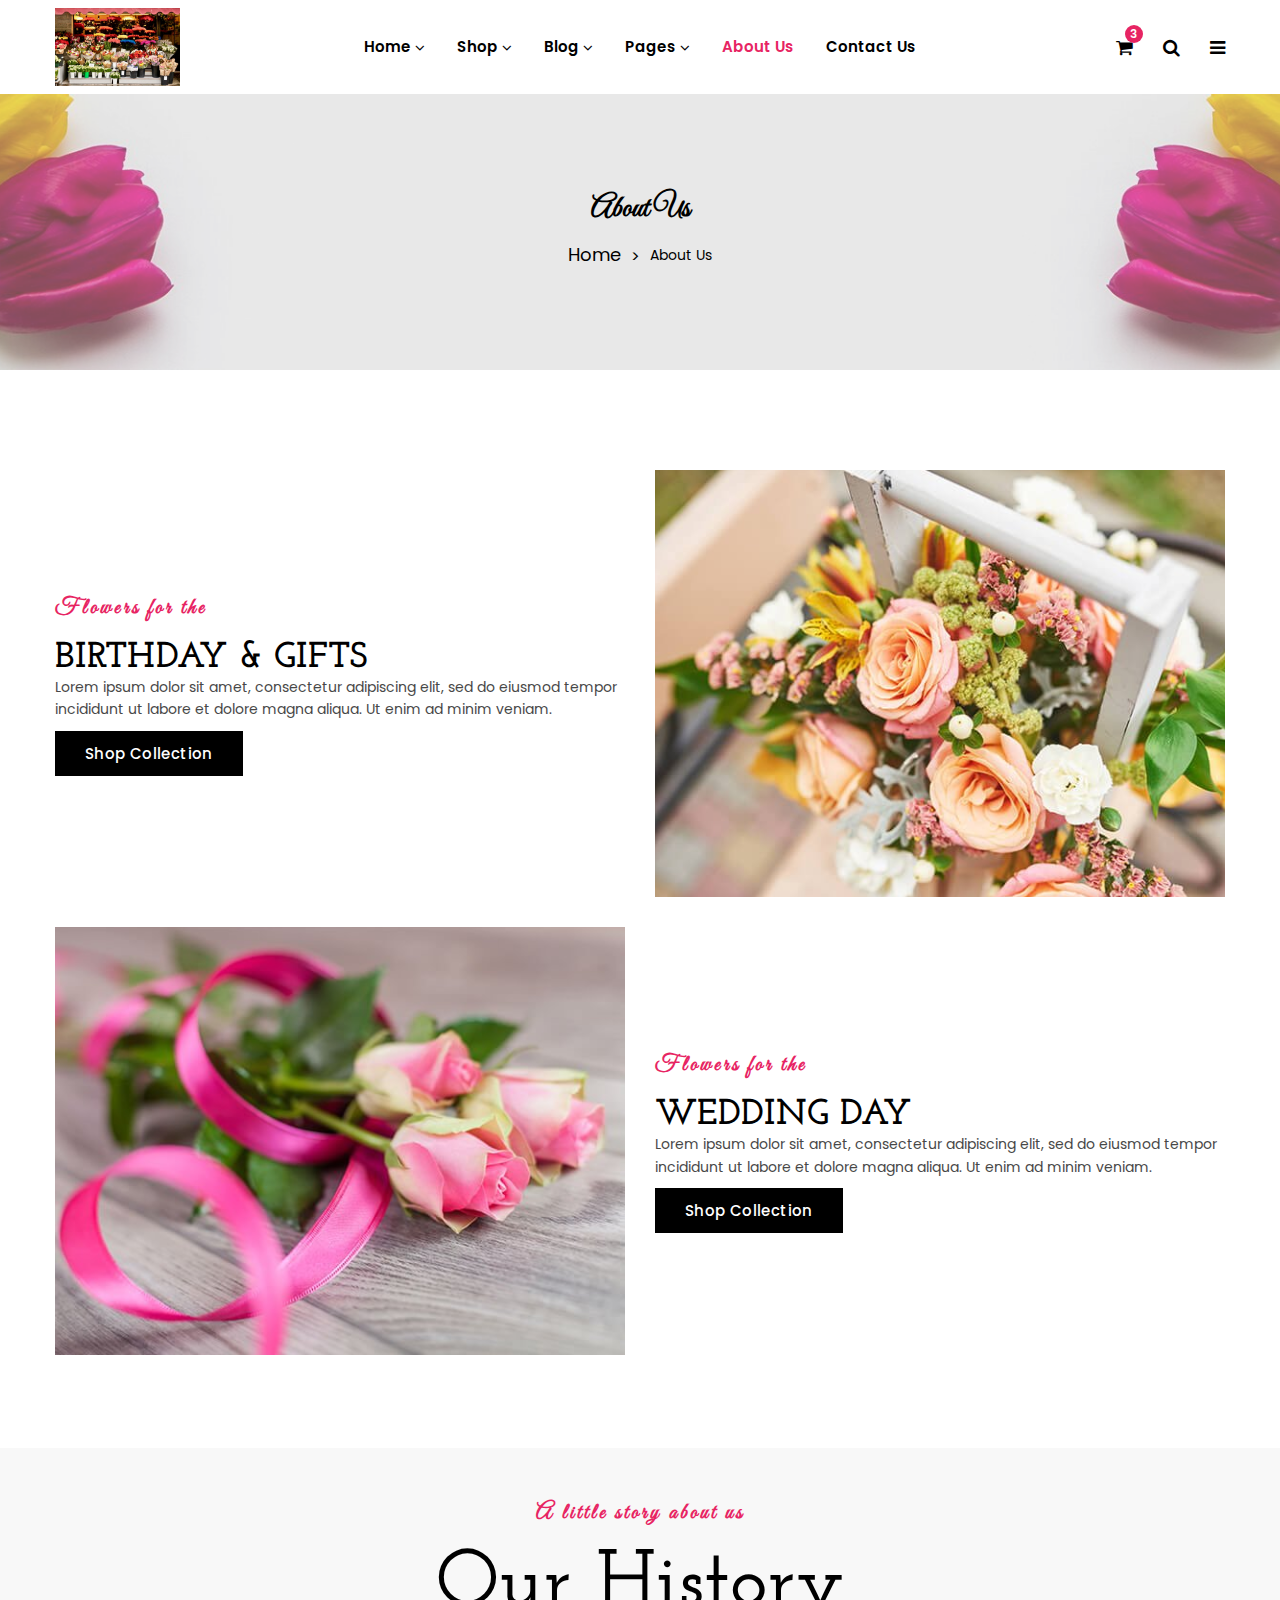
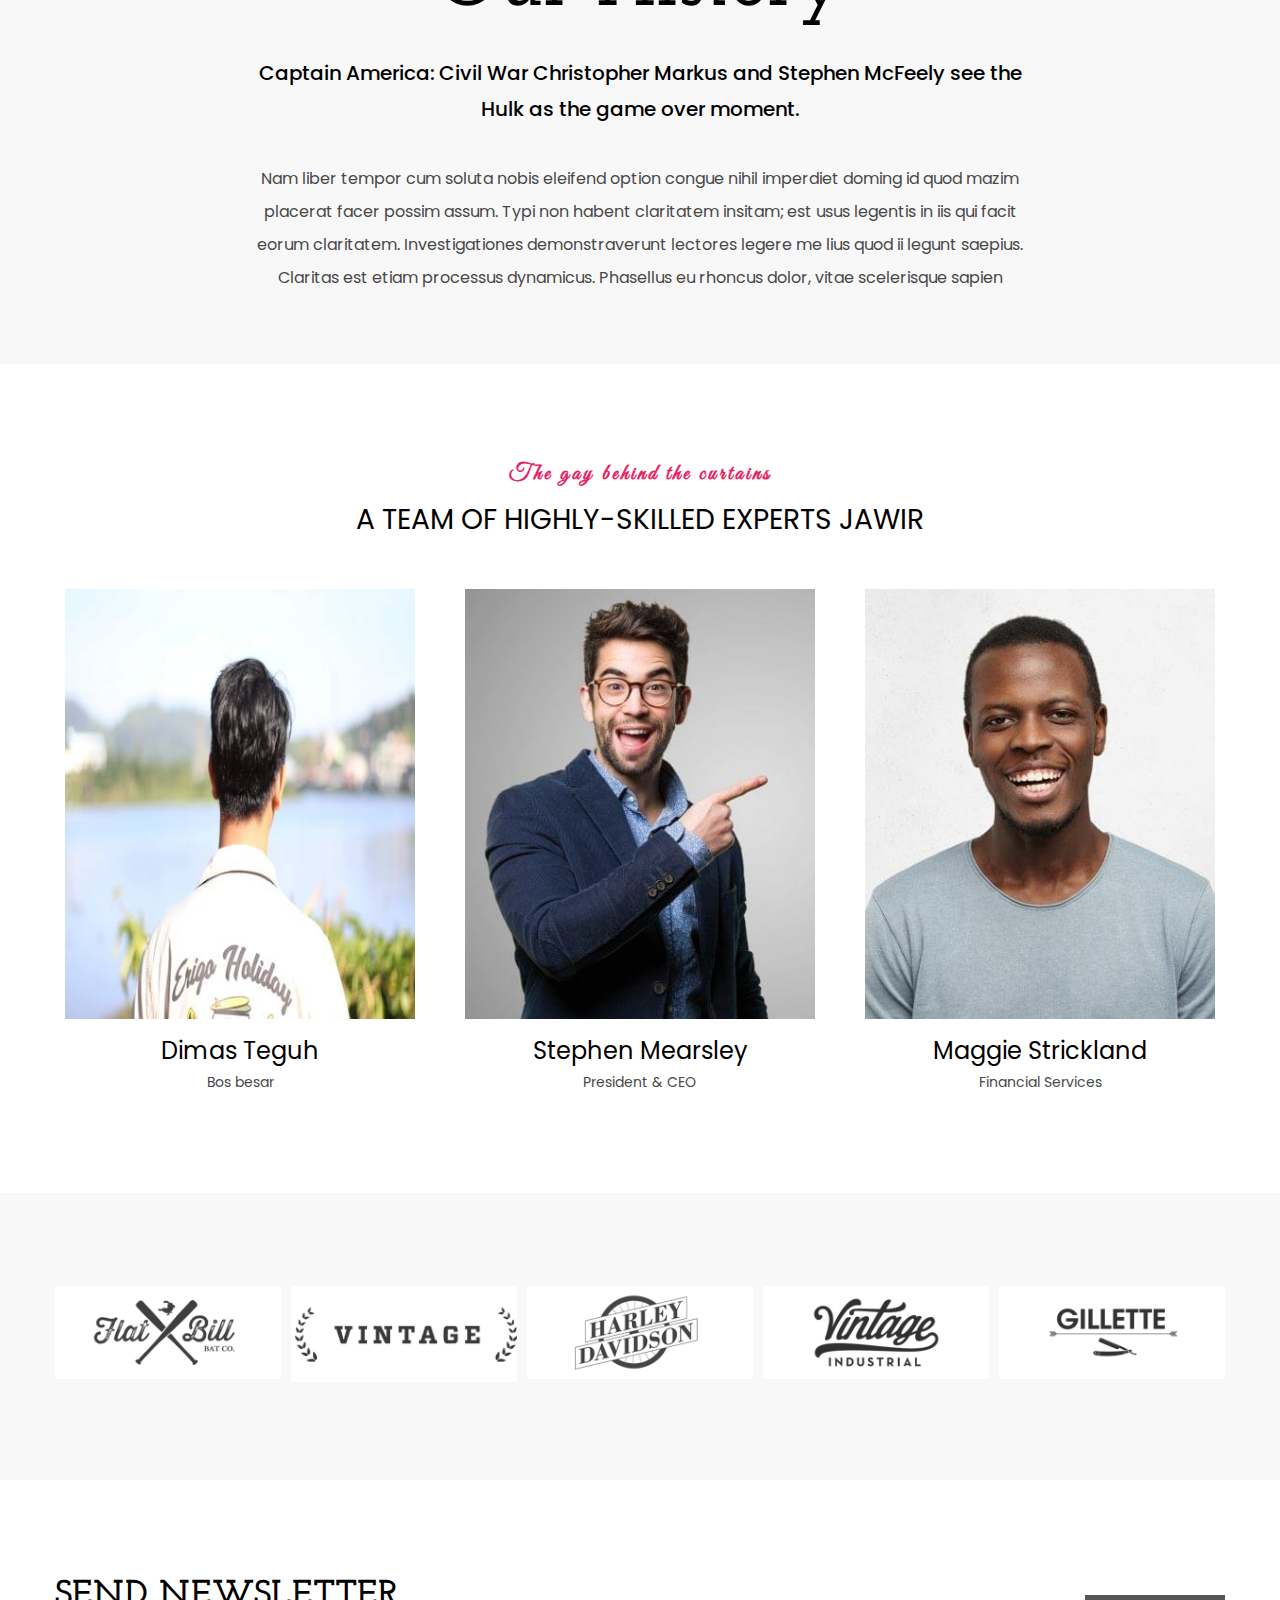
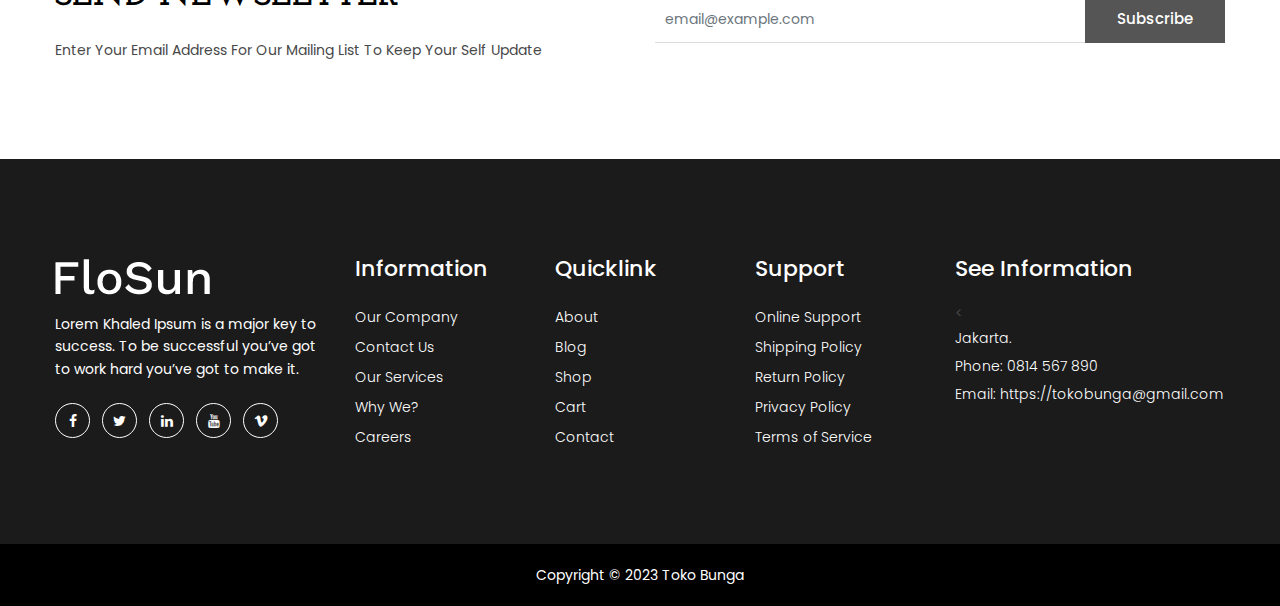
==== about-us.html @ 5191faa4 "first commit" ====
<!doctype html>
<html class="no-js" lang="en">


<!-- Mirrored from htmldemo.net/flosun/flosun/about-us.html by HTTrack Website Copier/3.x [XR&CO'2014], Sun, 04 Dec 2022 05:03:27 GMT -->
<head>
    <meta charset="utf-8">
    <meta http-equiv="x-ua-compatible" content="ie=edge">
    <title>Toko Bunga</title>
    <meta name="robots" content="noindex, follow" />
    <meta name="description" content="">
    <meta name="viewport" content="width=device-width, initial-scale=1, shrink-to-fit=no">
    <!-- Favicon -->
    <link rel="shortcut icon" type="image/x-icon" href="assets/images/favicon.ico">

    <!-- CSS
	============================================ -->
    <!-- Bootstrap CSS -->
    <link rel="stylesheet" href="assets/css/vendor/bootstrap.min.css">
    <!-- Font Awesome CSS -->
    <link rel="stylesheet" href="assets/css/vendor/font.awesome.min.css">
    <!-- Linear Icons CSS -->
    <link rel="stylesheet" href="assets/css/vendor/linearicons.min.css">
    <!-- Swiper CSS -->
    <link rel="stylesheet" href="assets/css/plugins/swiper-bundle.min.css">
    <!-- Animation CSS -->
    <link rel="stylesheet" href="assets/css/plugins/animate.min.css">
    <!-- Jquery ui CSS -->
    <link rel="stylesheet" href="assets/css/plugins/jquery-ui.min.css">
    <!-- Nice Select CSS -->
    <link rel="stylesheet" href="assets/css/plugins/nice-select.min.css">
    <!-- Magnific Popup -->
    <link rel="stylesheet" href="assets/css/plugins/magnific-popup.css">

    <!-- Main Style CSS -->
    <link rel="stylesheet" href="assets/css/style.css">

</head>

<body>

    <!-- Header Area Start Here -->
    <header class="main-header-area">
        <!-- Main Header Area Start -->
        <div class="main-header header-sticky">
            <div class="container custom-area">
                <div class="row align-items-center">
                    <div class="col-lg-2 col-xl-2 col-md-6 col-6 col-custom">
                        <div class="header-logo d-flex align-items-center">
                            <a href="index.html">
                                <img class="img-full" src="assets/images/logo/p1.jpg" alt="Header Logo">
                            </a>
                        </div>
                    </div>
                    <div class="col-lg-8 d-none d-lg-flex justify-content-center col-custom">
                        <nav class="main-nav d-none d-lg-flex">
                            <ul class="nav">
                                <li>
                                    <a href="index.html">
                                        <span class="menu-text"> Home</span>
                                        <i class="fa fa-angle-down"></i>
                                    </a>
                                    <ul class="dropdown-submenu dropdown-hover">
                                        <li><a href="index.html">Home Page - 1</a></li>
                                        <li><a href="index-2.html">Home Page - 2</a></li>
                                        <li><a href="index-3.html">Home Page - 3</a></li>
                                    </ul>
                                </li>
                                <li>
                                    <a href="shop.html">
                                        <span class="menu-text">Shop</span>
                                        <i class="fa fa-angle-down"></i>
                                    </a>
                                    <div class="mega-menu dropdown-hover">
                                        <div class="menu-colum">
                                            <ul>
                                                <li><span class="mega-menu-text">Shop</span></li>
                                                <li><a href="shop.html">Shop Left Sidebar</a></li>
                                                <li><a href="shop-right-sidebar.html">Shop Right Sidebar</a></li>
                                                <li><a href="shop-list-left.html">Shop List Left Sidebar</a></li>
                                                <li><a href="shop-list-right.html">Shop List Right Sidebar</a></li>
                                                <li><a href="shop-fullwidth.html">Shop Full Width</a></li>
                                            </ul>
                                        </div>
                                        <div class="menu-colum">
                                            <ul>
                                                <li><span class="mega-menu-text">Product</span></li>
                                                <li><a href="product-details.html">Single Product</a></li>
                                                <li><a href="variable-product-details.html">Variable Product</a></li>
                                                <li><a href="external-product-details.html">External Product</a></li>
                                                <li><a href="gallery-product-details.html">Gallery Product</a></li>
                                                <li><a href="countdown-product-details.html">Countdown Product</a></li>
                                            </ul>
                                        </div>
                                        <div class="menu-colum">
                                            <ul>
                                                <li><span class="mega-menu-text">Others</span></li>
                                                <li><a href="error-404.html">Error 404</a></li>
                                                <li><a href="compare.html">Compare Page</a></li>
                                                <li><a href="cart.html">Cart Page</a></li>
                                                <li><a href="checkout.html">Checkout Page</a></li>
                                                <li><a href="wishlist.html">Wishlist Page</a></li>
                                            </ul>
                                        </div>
                                    </div>
                                </li>
                                <li>
                                    <a href="blog-details-fullwidth.html">
                                        <span class="menu-text"> Blog</span>
                                        <i class="fa fa-angle-down"></i>
                                    </a>
                                    <ul class="dropdown-submenu dropdown-hover">
                                        <li><a href="blog.html">Blog Left Sidebar</a></li>
                                        <li><a href="blog-list-right-sidebar.html">Blog List Right Sidebar</a></li>
                                        <li><a href="blog-list-fullwidth.html">Blog List Fullwidth</a></li>
                                        <li><a href="blog-grid.html">Blog Grid Page</a></li>
                                        <li><a href="blog-grid-right-sidebar.html">Blog Grid Right Sidebar</a></li>
                                        <li><a href="blog-grid-fullwidth.html">Blog Grid Fullwidth</a></li>
                                        <li><a href="blog-details-sidebar.html">Blog Details Sidebar</a></li>
                                        <li><a href="blog-details-fullwidth.html">Blog Details Fullwidth</a></li>
                                    </ul>
                                </li>
                                <li>
                                    <a href="#">
                                        <span class="menu-text"> Pages</span>
                                        <i class="fa fa-angle-down"></i>
                                    </a>
                                    <ul class="dropdown-submenu dropdown-hover">
                                        <li><a href="contact-us.html">Contact</a></li>
                                        <li><a href="my-account.html">My Account</a></li>
                                        <li><a href="frequently-questions.html">FAQ</a></li>
                                        <li><a href="login.html">Login</a></li>
                                        <li><a href="register.html">Register</a></li>
                                    </ul>
                                </li>
                                <li>
                                    <a class="active" href="about-us.html">
                                        <span class="menu-text"> About Us</span>
                                    </a>
                                </li>
                                <li>
                                    <a href="contact-us.html">
                                        <span class="menu-text">Contact Us</span>
                                    </a>
                                </li>
                            </ul>
                        </nav>
                    </div>
                    <div class="col-lg-2 col-md-6 col-6 col-custom">
                        <div class="header-right-area main-nav">
                            <ul class="nav">
                                <li class="minicart-wrap">
                                    <a href="#" class="minicart-btn toolbar-btn">
                                        <i class="fa fa-shopping-cart"></i>
                                        <span class="cart-item_count">3</span>
                                    </a>
                                    <div class="cart-item-wrapper dropdown-sidemenu dropdown-hover-2">
                                        <div class="single-cart-item">
                                            <div class="cart-img">
                                                <a href="cart.html"><img src="assets/images/cart/1.jpg" alt=""></a>
                                            </div>
                                            <div class="cart-text">
                                                <h5 class="title"><a href="cart.html">Odio tortor consequat</a></h5>
                                                <div class="cart-text-btn">
                                                    <div class="cart-qty">
                                                        <span>1×</span>
                                                        <span class="cart-price">Rp500000</span>
                                                    </div>
                                                    <button type="button"><i class="fa fa-trash-o"></i></button>
                                                </div>
                                            </div>
                                        </div>
                                        <div class="single-cart-item">
                                            <div class="cart-img">
                                                <a href="cart.html"><img src="assets/images/cart/2.jpg" alt=""></a>
                                            </div>
                                            <div class="cart-text">
                                                <h5 class="title"><a href="cart.html">Integer eget augue</a></h5>
                                                <div class="cart-text-btn">
                                                    <div class="cart-qty">
                                                        <span>1×</span>
                                                        <span class="cart-price">Rp500000</span>
                                                    </div>
                                                    <button type="button"><i class="fa fa-trash-o"></i></button>
                                                </div>
                                            </div>
                                        </div>
                                        <div class="single-cart-item">
                                            <div class="cart-img">
                                                <a href="cart.html"><img src="assets/images/cart/3.jpg" alt=""></a>
                                            </div>
                                            <div class="cart-text">
                                                <h5 class="title"><a href="cart.html">Eleifend quam</a></h5>
                                                <div class="cart-text-btn">
                                                    <div class="cart-qty">
                                                        <span>1×</span>
                                                        <span class="cart-price">Rp500000</span>
                                                    </div>
                                                    <button type="button"><i class="fa fa-trash-o"></i></button>
                                                </div>
                                            </div>
                                        </div>
                                        <div class="cart-price-total d-flex justify-content-between">
                                            <h5>Total :</h5>
                                            <h5>Rp1000000</h5>
                                        </div>
                                        <div class="cart-links d-flex justify-content-between">
                                            <a class="btn product-cart button-icon flosun-button dark-btn" href="cart.html">View cart</a>
                                            <a class="btn flosun-button secondary-btn rounded-0" href="checkout.html">Checkout</a>
                                        </div>
                                    </div>
                                </li>
                                <li class="sidemenu-wrap">
                                    <a href="#"><i class="fa fa-search"></i> </a>
                                    <ul class="dropdown-sidemenu dropdown-hover-2 dropdown-search">
                                        <li>
                                            <form action="#">
                                                <input name="search" id="search" placeholder="Search" type="text">
                                                <button type="submit"><i class="fa fa-search"></i></button>
                                            </form>
                                        </li>
                                    </ul>
                                </li>
                                <li class="account-menu-wrap d-none d-lg-flex">
                                    <a href="#" class="off-canvas-menu-btn">
                                        <i class="fa fa-bars"></i>
                                    </a>
                                </li>
                                <li class="mobile-menu-btn d-lg-none">
                                    <a class="off-canvas-btn" href="#">
                                        <i class="fa fa-bars"></i>
                                    </a>
                                </li>
                            </ul>
                        </div>
                    </div>
                </div>
            </div>
        </div>
        <!-- Main Header Area End -->
        <!-- off-canvas menu start -->
        <aside class="off-canvas-wrapper" id="mobileMenu">
            <div class="off-canvas-overlay"></div>
            <div class="off-canvas-inner-content">
                <div class="btn-close-off-canvas">
                    <i class="fa fa-times"></i>
                </div>
                <div class="off-canvas-inner">
                    <div class="search-box-offcanvas">
                        <form>
                            <input type="text" placeholder="Search product...">
                            <button class="search-btn"><i class="fa fa-search"></i></button>
                        </form>
                    </div>
                    <!-- mobile menu start -->
                    <div class="mobile-navigation">
                        <!-- mobile menu navigation start -->
                        <nav>
                            <ul class="mobile-menu">
                                <li class="menu-item-has-children"><a href="#">Home</a>
                                    <ul class="dropdown">
                                        <li><a href="index.html">Home Page 1</a></li>
                                        <li><a href="index-2.html">Home Page 2</a></li>
                                        <li><a href="index-3.html">Home Page 3</a></li>
                                        <li><a href="index-4.html">Home Page 4</a></li>
                                    </ul>
                                </li>
                                <li class="menu-item-has-children"><a href="#">Shop</a>
                                    <ul class="megamenu dropdown">
                                        <li class="mega-title has-children"><a href="#">Shop Layouts</a>
                                            <ul class="dropdown">
                                                <li><a href="shop.html">Shop Left Sidebar</a></li>
                                                <li><a href="shop-right-sidebar.html">Shop Right Sidebar</a></li>
                                                <li><a href="shop-list-left.html">Shop List Left Sidebar</a></li>
                                                <li><a href="shop-list-right.html">Shop List Right Sidebar</a></li>
                                                <li><a href="shop-fullwidth.html">Shop Full Width</a></li>
                                            </ul>
                                        </li>
                                        <li class="mega-title has-children"><a href="#">Product Details</a>
                                            <ul class="dropdown">
                                                <li><a href="product-details.html">Single Product Details</a></li>
                                                <li><a href="variable-product-details.html">Variable Product Details</a></li>
                                                <li><a href="external-product-details.html">External Product Details</a></li>
                                                <li><a href="gallery-product-details.html">Gallery Product Details</a></li>
                                                <li><a href="countdown-product-details.html">Countdown Product Details</a></li>
                                            </ul>
                                        </li>
                                        <li class="mega-title has-children"><a href="#">Others</a>
                                            <ul class="dropdown">
                                                <li><a href="error404.html">Error 404</a></li>
                                                <li><a href="compare.html">Compare Page</a></li>
                                                <li><a href="cart.html">Cart Page</a></li>
                                                <li><a href="checkout.html">Checkout Page</a></li>
                                                <li><a href="wishlist.html">Wish List Page</a></li>
                                            </ul>
                                        </li>
                                    </ul>
                                </li>
                                <li class="menu-item-has-children "><a href="#">Blog</a>
                                    <ul class="dropdown">
                                        <li><a href="blog.html">Blog Left Sidebar</a></li>
                                        <li><a href="blog-list-right-sidebar.html">Blog List Right Sidebar</a></li>
                                        <li><a href="blog-list-fullwidth.html">Blog List Fullwidth</a></li>
                                        <li><a href="blog-grid.html">Blog Grid Page</a></li>
                                        <li><a href="blog-grid-right-sidebar.html">Blog Grid Right Sidebar</a></li>
                                        <li><a href="blog-grid-fullwidth.html">Blog Grid Fullwidth</a></li>
                                        <li><a href="blog-details-sidebar.html">Blog Details Sidebar Page</a></li>
                                        <li><a href="blog-details-fullwidth.html">Blog Details Fullwidth Page</a></li>
                                    </ul>
                                </li>
                                <li class="menu-item-has-children "><a href="#">Pages</a>
                                    <ul class="dropdown">
                                        <li><a href="frequently-questions.html">FAQ</a></li>
                                        <li><a href="my-account.html">My Account</a></li>
                                        <li><a href="login-register.html">login &amp; register</a></li>
                                    </ul>
                                </li>
                                <li><a href="about-us.html">About Us</a></li>
                                <li><a href="contact-us.html">Contact</a></li>
                            </ul>
                        </nav>
                        <!-- mobile menu navigation end -->
                    </div>
                    <!-- mobile menu end -->
                    <div class="offcanvas-widget-area">
                        <div class="switcher">
                            <div class="language">
                                <span class="switcher-title">Language: </span>
                                <div class="switcher-menu">
                                    <ul>
                                        <li><a href="#">English</a>
                                            <ul class="switcher-dropdown">
                                                <li><a href="#">German</a></li>
                                                <li><a href="#">French</a></li>
                                            </ul>
                                        </li>
                                    </ul>
                                </div>
                            </div>
                            <div class="currency">
                                <span class="switcher-title">Currency: </span>
                                <div class="switcher-menu">
                                    <ul>
                                        <li><a href="#">$ USD</a>
                                            <ul class="switcher-dropdown">
                                                <li><a href="#">€ EUR</a></li>
                                            </ul>
                                        </li>
                                    </ul>
                                </div>
                            </div>
                        </div>
                        <div class="top-info-wrap text-left text-black">
                            <ul class="address-info">
                                <li>
                                    <i class="fa fa-phone"></i>
                                    <a href="info%40yourdomain.html">0813 2456 012</a>
                                </li>
                                <li>
                                    <i class="fa fa-envelope"></i>
                                    <a href="info%40yourdomain.html">info@yourdomain.com</a>
                                </li>
                            </ul>
                            <div class="widget-social">
                                <a class="facebook-color-bg" title="Facebook-f" href="#"><i class="fa fa-facebook-f"></i></a>
                                <a class="twitter-color-bg" title="Twitter" href="#"><i class="fa fa-twitter"></i></a>
                                <a class="linkedin-color-bg" title="Linkedin" href="#"><i class="fa fa-linkedin"></i></a>
                                <a class="youtube-color-bg" title="Youtube" href="#"><i class="fa fa-youtube"></i></a>
                                <a class="vimeo-color-bg" title="Vimeo" href="#"><i class="fa fa-vimeo"></i></a>
                            </div>
                        </div>
                    </div>
                </div>
            </div>
        </aside>
        <!-- off-canvas menu end -->
        <!-- off-canvas menu start -->
        <aside class="off-canvas-menu-wrapper" id="sideMenu">
            <div class="off-canvas-overlay"></div>
            <div class="off-canvas-inner-content">
                <div class="off-canvas-inner">
                    <div class="btn-close-off-canvas">
                        <i class="fa fa-times"></i>
                    </div>
                    <!-- offcanvas widget area start -->
                    <div class="offcanvas-widget-area">
                        <ul class="menu-top-menu">
                            <li><a href="about-us.html">About Us</a></li>
                        </ul>
                        <p class="desc-content">Lorem ipsum dolor sit amet, consectetur adipiscing elit, sed do eiusmod tempor incididunt ut labore et dolore magna aliqua. <br> Ut enim ad minim veniam, quis nostrud exercitation ullamco laboris nisi ut aliquip ex ea commodo consequat. <br> Duis aute irure dolor in reprehenderit in voluptate velit esse cillum dolore eu fugiat nulla pariatur. Excepteur sint occaecat cupidatat non proident, sunt in culpa qui officia deserunt mollit anim id est laborum.</p>
                        <div class="switcher">
                            <div class="language">
                                <span class="switcher-title">Language: </span>
                                <div class="switcher-menu">
                                    <ul>
                                        <li><a href="#">English</a>
                                            <ul class="switcher-dropdown">
                                                <li><a href="#">German</a></li>
                                                <li><a href="#">French</a></li>
                                            </ul>
                                        </li>
                                    </ul>
                                </div>
                            </div>
                            <div class="currency">
                                <span class="switcher-title">Currency: </span>
                                <div class="switcher-menu">
                                    <ul>
                                        <li><a href="#">$ USD</a>
                                            <ul class="switcher-dropdown">
                                                <li><a href="#">€ EUR</a></li>
                                            </ul>
                                        </li>
                                    </ul>
                                </div>
                            </div>
                        </div>
                        <div class="top-info-wrap text-left text-black">
                            <ul class="address-info">
                                <li>
                                    <i class="fa fa-phone"></i>
                                    <a href="info%40yourdomain.html">081380302</a>
                                </li>
                                <li>
                                    <i class="fa fa-envelope"></i>
                                    <a href="info%40yourdomain.html">info@yourdomain.com</a>
                                </li>
                            </ul>
                            <div class="widget-social">
                                <a class="facebook-color-bg" title="Facebook-f" href="#"><i class="fa fa-facebook-f"></i></a>
                                <a class="twitter-color-bg" title="Twitter" href="#"><i class="fa fa-twitter"></i></a>
                                <a class="linkedin-color-bg" title="Linkedin" href="#"><i class="fa fa-linkedin"></i></a>
                                <a class="youtube-color-bg" title="Youtube" href="#"><i class="fa fa-youtube"></i></a>
                                <a class="vimeo-color-bg" title="Vimeo" href="#"><i class="fa fa-vimeo"></i></a>
                            </div>
                        </div>
                    </div>
                    <!-- offcanvas widget area end -->
                </div>
            </div>
        </aside>
        <!-- off-canvas menu end -->
    </header>
    <!-- Header Area End Here -->
    <!-- Breadcrumb Area Start Here -->
    <div class="breadcrumbs-area position-relative">
        <div class="container">
            <div class="row">
                <div class="col-12 text-center">
                    <div class="breadcrumb-content position-relative section-content">
                        <h3 class="title-3">About Us</h3>
                        <ul>
                            <li><a href="index.html">Home</a></li>
                            <li>About Us</li>
                        </ul>
                    </div>
                </div>
            </div>
        </div>
    </div>
    <!-- Breadcrumb Area End Here -->
    <!-- About Area Start Here -->
    <div class="about-area mt-no-text">
        <div class="container custom-area">
            <div class="row mb-30 align-items-center">
                <div class="col-md-6 col-custom">
                    <div class="collection-content">
                        <div class="section-title text-left">
                            <span class="section-title-1">Flowers for the</span>
                            <h3 class="section-title-3 pb-0">Birthday & Gifts</h3>
                        </div>
                        <div class="desc-content">
                            <p>Lorem ipsum dolor sit amet, consectetur adipiscing elit, sed do eiusmod tempor incididunt ut labore et dolore magna aliqua. Ut enim ad minim veniam.</p>
                        </div>
                        <a href="shop.html" class="btn flosun-button secondary-btn rounded-0">Shop Collection</a>
                    </div>
                </div>
                <div class="col-md-6 col-custom">
                    <!--Single Banner Area Start-->
                    <div class="single-banner hover-style">
                        <div class="banner-img">
                            <a href="#">
                                <img src="assets/images/about/1.jpg" alt="About Image">
                                <div class="overlay-1"></div>
                            </a>
                        </div>
                    </div>
                    <!--Single Banner Area End-->
                </div>
            </div>
            <div class="row align-items-center">
                <div class="col-md-6 col-custom order-2 order-md-1">
                    <!--Single Banner Area Start-->
                    <div class="single-banner hover-style">
                        <div class="banner-img">
                            <a href="#">
                                <img src="assets/images/about/2.jpg" alt="About Image">
                                <div class="overlay-1"></div>
                            </a>
                        </div>
                    </div>
                    <!--Single Banner Area End-->
                </div>
                <div class="col-md-6 col-custom order-1 order-md-2">
                    <div class="collection-content">
                        <div class="section-title text-left">
                            <span class="section-title-1">Flowers for the</span>
                            <h3 class="section-title-3 pb-0">Wedding day</h3>
                        </div>
                        <div class="desc-content">
                            <p>Lorem ipsum dolor sit amet, consectetur adipiscing elit, sed do eiusmod tempor incididunt ut labore et dolore magna aliqua. Ut enim ad minim veniam.</p>
                        </div>
                        <a href="shop.html" class="btn flosun-button secondary-btn rounded-0">Shop Collection</a>
                    </div>
                </div>
            </div>
        </div>
    </div>
    <!-- About Us Area End Here -->
    <!-- History Area Start Here -->
    <div class="our-history-area gray-bg pt-5 mt-text-3">
        <div class="our-history-area">
            <div class="container custom-area">
                <div class="row">
                    <!--Section Title Start-->
                    <div class="col-12 col-custom">
                        <div class="section-title text-center mb-30">
                            <span class="section-title-1">A little story about us</span>
                            <h2 class="section-title-large">Our History</h2>
                        </div>
                    </div>
                    <!--Section Title End-->
                </div>
                <div class="row">
                    <div class="col-lg-8 ms-auto me-auto">
                        <div class="history-area-content text-center border-0">
                            <p><strong>Captain America: Civil War Christopher Markus and Stephen McFeely see the Hulk as the game over moment.</strong></p>
                            <p>Nam liber tempor cum soluta nobis eleifend option congue nihil imperdiet doming id quod mazim placerat facer possim assum. Typi non habent claritatem insitam; est usus legentis in iis qui facit eorum claritatem. Investigationes demonstraverunt lectores legere me lius quod ii legunt saepius. Claritas est etiam processus dynamicus. Phasellus eu rhoncus dolor, vitae scelerisque sapien</p>
                        </div>
                    </div>
                </div>
            </div>
        </div>
    </div>
    <!-- Feature History Area End Here -->
    <!-- Team Member Area Start Here -->
    <div class="team-member-wrapper mt-text-3">
        <div class="container custom-area">
            <div class="row">
                <div class="col-lg-12 col-custom">
                    <div class="section-title text-center">
                        <span class="section-title-1">The gay behind the curtains</span>
                        <h2 class="section-title-2">a team of highly-skilled experts Jawir </h2>
                    </div>
                </div>
            </div>
            <div class="row ht-team-member-style-two pt-40">
                <div class="col-lg-4 col-md-4 col-custom">
                    <div class="grid-item">
                        <div class="ht-team-member">
                            <div class="team-image">
                                <img class="img-fluid" src="assets/images/team/1.jpg" alt="">
                                <div class="social-networks">
                                    <div class="inner">
                                        <a href="#"><i class="fa fa-facebook"></i>
                                        </a>
                                        <a href="#"><i class="fa fa-twitter"></i>
                                        </a>
                                        <a href="https://www.instagram.com/dimasteguhr_/" target="_blank"><i class="fa fa-instagram"></i>
                                        </a>
                                    </div>
                                </div>
                            </div>
                            <div class="team-info text-center">
                                <h5 class="name">Dimas Teguh </h5>
                                <div class="position">Bos besar</div>
                            </div>
                        </div>
                    </div>
                </div>
                <div class="col-lg-4 col-md-4 col-custom">
                    <div class="grid-item">
                        <div class="ht-team-member">
                            <div class="team-image">
                                <img class="img-fluid" src="assets/images/team/2.jpg" alt="">
                                <div class="social-networks">
                                    <div class="inner">
                                        <a href="#"><i class="fa fa-facebook"></i>
                                        </a>
                                        <a href="#"><i class="fa fa-twitter"></i>
                                        </a>
                                        <a href="#"><i class="fa fa-instagram"></i>
                                        </a>
                                    </div>
                                </div>
                            </div>
                            <div class="team-info text-center">
                                <h5 class="name">Stephen Mearsley </h5>
                                <div class="position">President & CEO</div>
                            </div>
                        </div>
                    </div>
                </div>
                <div class="col-lg-4 col-md-4 col-custom">
                    <div class="grid-item">
                        <div class="ht-team-member">
                            <div class="team-image">
                                <img class="img-fluid" src="assets/images/team/3.jpg" alt="">
                                <div class="social-networks">
                                    <div class="inner">
                                        <a href="#"><i class="fa fa-facebook"></i>
                                        </a>
                                        <a href="#"><i class="fa fa-twitter"></i>
                                        </a>
                                        <a href="#"><i class="fa fa-instagram"></i>
                                        </a>
                                    </div>
                                </div>
                            </div>
                            <div class="team-info text-center">
                                <h5 class="name">Maggie Strickland </h5>
                                <div class="position">Financial Services</div>
                            </div>
                        </div>
                    </div>
                </div>
            </div>
        </div>
    </div>
    <!-- Team Member Area End Here -->
    <!-- Brand Logo Area Start Here -->
    <div class="brand-logo-area gray-bg pt-text-3 pb-text-4 mt-text-2">
        <div class="container custom-area">
            <div class="row">
                <div class="col-12 col-custom">
                    <div class="brand-logo-carousel swiper-container intro11-carousel-wrap arrow-style-3">
                        <div class="swiper-wrapper">
                            <div class="single-brand swiper-slide">
                                <a href="#">
                                    <img src="assets/images/brand/1.png" alt="Brand Logo">
                                </a>
                            </div>
                            <div class="single-brand swiper-slide">
                                <a href="#">
                                    <img src="assets/images/brand/2.png" alt="Brand Logo">
                                </a>
                            </div>
                            <div class="single-brand swiper-slide">
                                <a href="#">
                                    <img src="assets/images/brand/3.png" alt="Brand Logo">
                                </a>
                            </div>
                            <div class="single-brand swiper-slide">
                                <a href="#">
                                    <img src="assets/images/brand/4.png" alt="Brand Logo">
                                </a>
                            </div>
                            <div class="single-brand swiper-slide">
                                <a href="#">
                                    <img src="assets/images/brand/5.png" alt="Brand Logo">
                                </a>
                            </div>
                        </div>
                        <!-- Slider Navigation -->
                        <div class="home1-slider-prev swiper-button-prev main-slider-nav"><i class="lnr lnr-arrow-left"></i></div>
                        <div class="home1-slider-next swiper-button-next main-slider-nav"><i class="lnr lnr-arrow-right"></i></div>
                    </div>
                </div>
            </div>
        </div>
    </div>
    <!-- Brand Logo Area End Here -->
    <!-- Newsletter Area Start Here -->
    <div class="news-letter-area mt-text-6 pb-text-4">
        <div class="container custom-area">
            <div class="row align-items-center">
                <!--Section Title Start-->
                <div class="col-md-6 col-custom">
                    <div class="section-title text-left mb-35">
                        <h3 class="section-title-3">Send Newsletter</h3>
                        <p class="desc-content mb-0">Enter Your Email Address For Our Mailing List To Keep Your Self Update</p>
                    </div>
                </div>
                <!--Section Title End-->
                <div class="col-md-6 col-custom">
                    <div class="news-latter-box">
                        <div class="newsletter-form-wrap text-center">
                            <form id="mc-form" class="mc-form">
                                <input type="email" id="mc-email" class="form-control email-box" placeholder="email@example.com" name="EMAIL">
                                <button id="mc-submit" class="btn rounded-0" type="submit">Subscribe</button>
                            </form>
                            <!-- mailchimp-alerts Start -->
                            <div class="mailchimp-alerts text-centre">
                                <div class="mailchimp-submitting"></div><!-- mailchimp-submitting end -->
                                <div class="mailchimp-success text-success"></div><!-- mailchimp-success end -->
                                <div class="mailchimp-error text-danger"></div><!-- mailchimp-error end -->
                            </div>
                            <!-- mailchimp-alerts end -->
                        </div>
                    </div>
                </div>
            </div>
        </div>
    </div>
    <!-- Newsletter Area End Here -->
    <!--Footer Area Start-->
    <footer class="footer-area">
        <div class="footer-widget-area">
            <div class="container container-default custom-area">
                <div class="row">
                    <div class="col-12 col-sm-12 col-md-12 col-lg-3 col-custom">
                        <div class="single-footer-widget m-0">
                            <div class="footer-logo">
                                <a href="index.html">
                                    <img src="assets/images/logo/logo-footer.png" alt="Logo Image">
                                </a>
                            </div>
                            <p class="desc-content">Lorem Khaled Ipsum is a major key to success. To be successful you’ve got to work hard you’ve got to make it.</p>
                            <div class="social-links">
                                <ul class="d-flex">
                                    <li>
                                        <a class="rounded-circle" href="#" title="Facebook">
                                            <i class="fa fa-facebook-f"></i>
                                        </a>
                                    </li>
                                    <li>
                                        <a class="rounded-circle" href="#" title="Twitter">
                                            <i class="fa fa-twitter"></i>
                                        </a>
                                    </li>
                                    <li>
                                        <a class="rounded-circle" href="#" title="Linkedin">
                                            <i class="fa fa-linkedin"></i>
                                        </a>
                                    </li>
                                    <li>
                                        <a class="rounded-circle" href="#" title="Youtube">
                                            <i class="fa fa-youtube"></i>
                                        </a>
                                    </li>
                                    <li>
                                        <a class="rounded-circle" href="#" title="Vimeo">
                                            <i class="fa fa-vimeo"></i>
                                        </a>
                                    </li>
                                </ul>
                            </div>
                        </div>
                    </div>
                    <div class="col-12 col-sm-6 col-md-6 col-lg-2 col-custom">
                        <div class="single-footer-widget">
                            <h2 class="widget-title">Information</h2>
                            <ul class="widget-list">
                                <li><a href="about-us.html">Our Company</a></li>
                                <li><a href="contact-us.html">Contact Us</a></li>
                                <li><a href="about-us.html">Our Services</a></li>
                                <li><a href="about-us.html">Why We?</a></li>
                                <li><a href="about-us.html">Careers</a></li>
                            </ul>
                        </div>
                    </div>
                    <div class="col-12 col-sm-6 col-md-6 col-lg-2 col-custom">
                        <div class="single-footer-widget">
                            <h2 class="widget-title">Quicklink</h2>
                            <ul class="widget-list">
                                <li><a href="about-us.html">About</a></li>
                                <li><a href="blog.html">Blog</a></li>
                                <li><a href="shop.html">Shop</a></li>
                                <li><a href="cart.html">Cart</a></li>
                                <li><a href="contact-us.html">Contact</a></li>
                            </ul>
                        </div>
                    </div>
                    <div class="col-12 col-sm-6 col-md-6 col-lg-2 col-custom">
                        <div class="single-footer-widget">
                            <h2 class="widget-title">Support</h2>
                            <ul class="widget-list">
                                <li><a href="contact-us.html">Online Support</a></li>
                                <li><a href="contact-us.html">Shipping Policy</a></li>
                                <li><a href="contact-us.html">Return Policy</a></li>
                                <li><a href="contact-us.html">Privacy Policy</a></li>
                                <li><a href="contact-us.html">Terms of Service</a></li>
                            </ul>
                        </div>
                    </div>
                    <div class="col-12 col-sm-6 col-md-6 col-lg-3 col-custom">
                        <div class="single-footer-widget">
                            <h2 class="widget-title">See Information</h2>
                            <div class="widget-body">
                                <<address>Jakarta.<br>Phone: 0814 567 890<br>Email: https://tokobunga@gmail.com</address>
                            </div>
                        </div>
                    </div>
                </div>
            </div>
        </div>
        <div class="footer-copyright-area">
            <div class="container custom-area">
                <div class="row">
                    <div class="col-12 text-center col-custom">
                        <div class="copyright-content">
                            <p>Copyright © 2023 Toko Bunga</p>
                        </div>
                    </div>
                </div>
            </div>
        </div>
    </footer>
    <!--Footer Area End-->

    <!-- Scroll to Top Start -->
    <a class="scroll-to-top" href="#">
        <i class="lnr lnr-arrow-up"></i>
    </a>
    <!-- Scroll to Top End -->

    <!-- JS
============================================ -->

    <!-- jQuery JS -->
    <script src="assets/js/vendor/jquery-3.6.0.min.js"></script>
    <!-- jQuery Migrate JS -->
    <script src="assets/js/vendor/jquery-migrate-3.3.2.min.js"></script>
    <!-- Modernizer JS -->
    <script src="assets/js/vendor/modernizr-3.7.1.min.js"></script>
    <!-- Bootstrap JS -->
    <script src="assets/js/vendor/bootstrap.bundle.min.js"></script>

    <!-- Swiper Slider JS -->
    <script src="assets/js/plugins/swiper-bundle.min.js"></script>
    <!-- nice select JS -->
    <script src="assets/js/plugins/nice-select.min.js"></script>
    <!-- Ajaxchimpt js -->
    <script src="assets/js/plugins/jquery.ajaxchimp.min.js"></script>
    <!-- Jquery Ui js -->
    <script src="assets/js/plugins/jquery-ui.min.js"></script>
    <!-- Jquery Countdown js -->
    <script src="assets/js/plugins/jquery.countdown.min.js"></script>
    <!-- jquery magnific popup js -->
    <script src="assets/js/plugins/jquery.magnific-popup.min.js"></script>

    <!-- Main JS -->
    <script src="assets/js/main.js"></script>


</body>


<!-- Mirrored from htmldemo.net/flosun/flosun/about-us.html by HTTrack Website Copier/3.x [XR&CO'2014], Sun, 04 Dec 2022 05:03:31 GMT -->
</html>
---- assets/css/vendor/font.awesome.min.css ----
/*!
 *  Font Awesome 4.7.0 by @davegandy - http://fontawesome.io - @fontawesome
 *  License - http://fontawesome.io/license (Font: SIL OFL 1.1, CSS: MIT License)
 */@font-face{font-family:'FontAwesome';src:url('../../fonts/fontawesome-webfont3e6e.eot?v=4.7.0');src:url('../../fonts/fontawesome-webfontd41d.eot?#iefix&v=4.7.0') format('embedded-opentype'),url('../../fonts/fontawesome-webfont3e6e.woff2?v=4.7.0') format('woff2'),url('../../fonts/fontawesome-webfont3e6e.woff?v=4.7.0') format('woff'),url('../../fonts/fontawesome-webfont3e6e.ttf?v=4.7.0') format('truetype'),url('../../fonts/fontawesome-webfont3e6e.svg?v=4.7.0#fontawesomeregular') format('svg');font-weight:normal;font-style:normal}.fa{display:inline-block;font:normal normal normal 14px/1 FontAwesome;font-size:inherit;text-rendering:auto;-webkit-font-smoothing:antialiased;-moz-osx-font-smoothing:grayscale}.fa-lg{font-size:1.33333333em;line-height:.75em;vertical-align:-15%}.fa-2x{font-size:2em}.fa-3x{font-size:3em}.fa-4x{font-size:4em}.fa-5x{font-size:5em}.fa-fw{width:1.28571429em;text-align:center}.fa-ul{padding-left:0;margin-left:2.14285714em;list-style-type:none}.fa-ul>li{position:relative}.fa-li{position:absolute;left:-2.14285714em;width:2.14285714em;top:.14285714em;text-align:center}.fa-li.fa-lg{left:-1.85714286em}.fa-border{padding:.2em .25em .15em;border:solid .08em #eee;border-radius:.1em}.fa-pull-left{float:left}.fa-pull-right{float:right}.fa.fa-pull-left{margin-right:.3em}.fa.fa-pull-right{margin-left:.3em}.pull-right{float:right}.pull-left{float:left}.fa.pull-left{margin-right:.3em}.fa.pull-right{margin-left:.3em}.fa-spin{-webkit-animation:fa-spin 2s infinite linear;animation:fa-spin 2s infinite linear}.fa-pulse{-webkit-animation:fa-spin 1s infinite steps(8);animation:fa-spin 1s infinite steps(8)}@-webkit-keyframes fa-spin{0%{-webkit-transform:rotate(0deg);transform:rotate(0deg)}100%{-webkit-transform:rotate(359deg);transform:rotate(359deg)}}@keyframes fa-spin{0%{-webkit-transform:rotate(0deg);transform:rotate(0deg)}100%{-webkit-transform:rotate(359deg);transform:rotate(359deg)}}.fa-rotate-90{-ms-filter:"progid:DXImageTransform.Microsoft.BasicImage(rotation=1)";-webkit-transform:rotate(90deg);-ms-transform:rotate(90deg);transform:rotate(90deg)}.fa-rotate-180{-ms-filter:"progid:DXImageTransform.Microsoft.BasicImage(rotation=2)";-webkit-transform:rotate(180deg);-ms-transform:rotate(180deg);transform:rotate(180deg)}.fa-rotate-270{-ms-filter:"progid:DXImageTransform.Microsoft.BasicImage(rotation=3)";-webkit-transform:rotate(270deg);-ms-transform:rotate(270deg);transform:rotate(270deg)}.fa-flip-horizontal{-ms-filter:"progid:DXImageTransform.Microsoft.BasicImage(rotation=0, mirror=1)";-webkit-transform:scale(-1, 1);-ms-transform:scale(-1, 1);transform:scale(-1, 1)}.fa-flip-vertical{-ms-filter:"progid:DXImageTransform.Microsoft.BasicImage(rotation=2, mirror=1)";-webkit-transform:scale(1, -1);-ms-transform:scale(1, -1);transform:scale(1, -1)}:root .fa-rotate-90,:root .fa-rotate-180,:root .fa-rotate-270,:root .fa-flip-horizontal,:root .fa-flip-vertical{filter:none}.fa-stack{position:relative;display:inline-block;width:2em;height:2em;line-height:2em;vertical-align:middle}.fa-stack-1x,.fa-stack-2x{position:absolute;left:0;width:100%;text-align:center}.fa-stack-1x{line-height:inherit}.fa-stack-2x{font-size:2em}.fa-inverse{color:#fff}.fa-glass:before{content:"\f000"}.fa-music:before{content:"\f001"}.fa-search:before{content:"\f002"}.fa-envelope-o:before{content:"\f003"}.fa-heart:before{content:"\f004"}.fa-star:before{content:"\f005"}.fa-star-o:before{content:"\f006"}.fa-user:before{content:"\f007"}.fa-film:before{content:"\f008"}.fa-th-large:before{content:"\f009"}.fa-th:before{content:"\f00a"}.fa-th-list:before{content:"\f00b"}.fa-check:before{content:"\f00c"}.fa-remove:before,.fa-close:before,.fa-times:before{content:"\f00d"}.fa-search-plus:before{content:"\f00e"}.fa-search-minus:before{content:"\f010"}.fa-power-off:before{content:"\f011"}.fa-signal:before{content:"\f012"}.fa-gear:before,.fa-cog:before{content:"\f013"}.fa-trash-o:before{content:"\f014"}.fa-home:before{content:"\f015"}.fa-file-o:before{content:"\f016"}.fa-clock-o:before{content:"\f017"}.fa-road:before{content:"\f018"}.fa-download:before{content:"\f019"}.fa-arrow-circle-o-down:before{content:"\f01a"}.fa-arrow-circle-o-up:before{content:"\f01b"}.fa-inbox:before{content:"\f01c"}.fa-play-circle-o:before{content:"\f01d"}.fa-rotate-right:before,.fa-repeat:before{content:"\f01e"}.fa-refresh:before{content:"\f021"}.fa-list-alt:before{content:"\f022"}.fa-lock:before{content:"\f023"}.fa-flag:before{content:"\f024"}.fa-headphones:before{content:"\f025"}.fa-volume-off:before{content:"\f026"}.fa-volume-down:before{content:"\f027"}.fa-volume-up:before{content:"\f028"}.fa-qrcode:before{content:"\f029"}.fa-barcode:before{content:"\f02a"}.fa-tag:before{content:"\f02b"}.fa-tags:before{content:"\f02c"}.fa-book:before{content:"\f02d"}.fa-bookmark:before{content:"\f02e"}.fa-print:before{content:"\f02f"}.fa-camera:before{content:"\f030"}.fa-font:before{content:"\f031"}.fa-bold:before{content:"\f032"}.fa-italic:before{content:"\f033"}.fa-text-height:before{content:"\f034"}.fa-text-width:before{content:"\f035"}.fa-align-left:before{content:"\f036"}.fa-align-center:before{content:"\f037"}.fa-align-right:before{content:"\f038"}.fa-align-justify:before{content:"\f039"}.fa-list:before{content:"\f03a"}.fa-dedent:before,.fa-outdent:before{content:"\f03b"}.fa-indent:before{content:"\f03c"}.fa-video-camera:before{content:"\f03d"}.fa-photo:before,.fa-image:before,.fa-picture-o:before{content:"\f03e"}.fa-pencil:before{content:"\f040"}.fa-map-marker:before{content:"\f041"}.fa-adjust:before{content:"\f042"}.fa-tint:before{content:"\f043"}.fa-edit:before,.fa-pencil-square-o:before{content:"\f044"}.fa-share-square-o:before{content:"\f045"}.fa-check-square-o:before{content:"\f046"}.fa-arrows:before{content:"\f047"}.fa-step-backward:before{content:"\f048"}.fa-fast-backward:before{content:"\f049"}.fa-backward:before{content:"\f04a"}.fa-play:before{content:"\f04b"}.fa-pause:before{content:"\f04c"}.fa-stop:before{content:"\f04d"}.fa-forward:before{content:"\f04e"}.fa-fast-forward:before{content:"\f050"}.fa-step-forward:before{content:"\f051"}.fa-eject:before{content:"\f052"}.fa-chevron-left:before{content:"\f053"}.fa-chevron-right:before{content:"\f054"}.fa-plus-circle:before{content:"\f055"}.fa-minus-circle:before{content:"\f056"}.fa-times-circle:before{content:"\f057"}.fa-check-circle:before{content:"\f058"}.fa-question-circle:before{content:"\f059"}.fa-info-circle:before{content:"\f05a"}.fa-crosshairs:before{content:"\f05b"}.fa-times-circle-o:before{content:"\f05c"}.fa-check-circle-o:before{content:"\f05d"}.fa-ban:before{content:"\f05e"}.fa-arrow-left:before{content:"\f060"}.fa-arrow-right:before{content:"\f061"}.fa-arrow-up:before{content:"\f062"}.fa-arrow-down:before{content:"\f063"}.fa-mail-forward:before,.fa-share:before{content:"\f064"}.fa-expand:before{content:"\f065"}.fa-compress:before{content:"\f066"}.fa-plus:before{content:"\f067"}.fa-minus:before{content:"\f068"}.fa-asterisk:before{content:"\f069"}.fa-exclamation-circle:before{content:"\f06a"}.fa-gift:before{content:"\f06b"}.fa-leaf:before{content:"\f06c"}.fa-fire:before{content:"\f06d"}.fa-eye:before{content:"\f06e"}.fa-eye-slash:before{content:"\f070"}.fa-warning:before,.fa-exclamation-triangle:before{content:"\f071"}.fa-plane:before{content:"\f072"}.fa-calendar:before{content:"\f073"}.fa-random:before{content:"\f074"}.fa-comment:before{content:"\f075"}.fa-magnet:before{content:"\f076"}.fa-chevron-up:before{content:"\f077"}.fa-chevron-down:before{content:"\f078"}.fa-retweet:before{content:"\f079"}.fa-shopping-cart:before{content:"\f07a"}.fa-folder:before{content:"\f07b"}.fa-folder-open:before{content:"\f07c"}.fa-arrows-v:before{content:"\f07d"}.fa-arrows-h:before{content:"\f07e"}.fa-bar-chart-o:before,.fa-bar-chart:before{content:"\f080"}.fa-twitter-square:before{content:"\f081"}.fa-facebook-square:before{content:"\f082"}.fa-camera-retro:before{content:"\f083"}.fa-key:before{content:"\f084"}.fa-gears:before,.fa-cogs:before{content:"\f085"}.fa-comments:before{content:"\f086"}.fa-thumbs-o-up:before{content:"\f087"}.fa-thumbs-o-down:before{content:"\f088"}.fa-star-half:before{content:"\f089"}.fa-heart-o:before{content:"\f08a"}.fa-sign-out:before{content:"\f08b"}.fa-linkedin-square:before{content:"\f08c"}.fa-thumb-tack:before{content:"\f08d"}.fa-external-link:before{content:"\f08e"}.fa-sign-in:before{content:"\f090"}.fa-trophy:before{content:"\f091"}.fa-github-square:before{content:"\f092"}.fa-upload:before{content:"\f093"}.fa-lemon-o:before{content:"\f094"}.fa-phone:before{content:"\f095"}.fa-square-o:before{content:"\f096"}.fa-bookmark-o:before{content:"\f097"}.fa-phone-square:before{content:"\f098"}.fa-twitter:before{content:"\f099"}.fa-facebook-f:before,.fa-facebook:before{content:"\f09a"}.fa-github:before{content:"\f09b"}.fa-unlock:before{content:"\f09c"}.fa-credit-card:before{content:"\f09d"}.fa-feed:before,.fa-rss:before{content:"\f09e"}.fa-hdd-o:before{content:"\f0a0"}.fa-bullhorn:before{content:"\f0a1"}.fa-bell:before{content:"\f0f3"}.fa-certificate:before{content:"\f0a3"}.fa-hand-o-right:before{content:"\f0a4"}.fa-hand-o-left:before{content:"\f0a5"}.fa-hand-o-up:before{content:"\f0a6"}.fa-hand-o-down:before{content:"\f0a7"}.fa-arrow-circle-left:before{content:"\f0a8"}.fa-arrow-circle-right:before{content:"\f0a9"}.fa-arrow-circle-up:before{content:"\f0aa"}.fa-arrow-circle-down:before{content:"\f0ab"}.fa-globe:before{content:"\f0ac"}.fa-wrench:before{content:"\f0ad"}.fa-tasks:before{content:"\f0ae"}.fa-filter:before{content:"\f0b0"}.fa-briefcase:before{content:"\f0b1"}.fa-arrows-alt:before{content:"\f0b2"}.fa-group:before,.fa-users:before{content:"\f0c0"}.fa-chain:before,.fa-link:before{content:"\f0c1"}.fa-cloud:before{content:"\f0c2"}.fa-flask:before{content:"\f0c3"}.fa-cut:before,.fa-scissors:before{content:"\f0c4"}.fa-copy:before,.fa-files-o:before{content:"\f0c5"}.fa-paperclip:before{content:"\f0c6"}.fa-save:before,.fa-floppy-o:before{content:"\f0c7"}.fa-square:before{content:"\f0c8"}.fa-navicon:before,.fa-reorder:before,.fa-bars:before{content:"\f0c9"}.fa-list-ul:before{content:"\f0ca"}.fa-list-ol:before{content:"\f0cb"}.fa-strikethrough:before{content:"\f0cc"}.fa-underline:before{content:"\f0cd"}.fa-table:before{content:"\f0ce"}.fa-magic:before{content:"\f0d0"}.fa-truck:before{content:"\f0d1"}.fa-pinterest:before{content:"\f0d2"}.fa-pinterest-square:before{content:"\f0d3"}.fa-google-plus-square:before{content:"\f0d4"}.fa-google-plus:before{content:"\f0d5"}.fa-money:before{content:"\f0d6"}.fa-caret-down:before{content:"\f0d7"}.fa-caret-up:before{content:"\f0d8"}.fa-caret-left:before{content:"\f0d9"}.fa-caret-right:before{content:"\f0da"}.fa-columns:before{content:"\f0db"}.fa-unsorted:before,.fa-sort:before{content:"\f0dc"}.fa-sort-down:before,.fa-sort-desc:before{content:"\f0dd"}.fa-sort-up:before,.fa-sort-asc:before{content:"\f0de"}.fa-envelope:before{content:"\f0e0"}.fa-linkedin:before{content:"\f0e1"}.fa-rotate-left:before,.fa-undo:before{content:"\f0e2"}.fa-legal:before,.fa-gavel:before{content:"\f0e3"}.fa-dashboard:before,.fa-tachometer:before{content:"\f0e4"}.fa-comment-o:before{content:"\f0e5"}.fa-comments-o:before{content:"\f0e6"}.fa-flash:before,.fa-bolt:before{content:"\f0e7"}.fa-sitemap:before{content:"\f0e8"}.fa-umbrella:before{content:"\f0e9"}.fa-paste:before,.fa-clipboard:before{content:"\f0ea"}.fa-lightbulb-o:before{content:"\f0eb"}.fa-exchange:before{content:"\f0ec"}.fa-cloud-download:before{content:"\f0ed"}.fa-cloud-upload:before{content:"\f0ee"}.fa-user-md:before{content:"\f0f0"}.fa-stethoscope:before{content:"\f0f1"}.fa-suitcase:before{content:"\f0f2"}.fa-bell-o:before{content:"\f0a2"}.fa-coffee:before{content:"\f0f4"}.fa-cutlery:before{content:"\f0f5"}.fa-file-text-o:before{content:"\f0f6"}.fa-building-o:before{content:"\f0f7"}.fa-hospital-o:before{content:"\f0f8"}.fa-ambulance:before{content:"\f0f9"}.fa-medkit:before{content:"\f0fa"}.fa-fighter-jet:before{content:"\f0fb"}.fa-beer:before{content:"\f0fc"}.fa-h-square:before{content:"\f0fd"}.fa-plus-square:before{content:"\f0fe"}.fa-angle-double-left:before{content:"\f100"}.fa-angle-double-right:before{content:"\f101"}.fa-angle-double-up:before{content:"\f102"}.fa-angle-double-down:before{content:"\f103"}.fa-angle-left:before{content:"\f104"}.fa-angle-right:before{content:"\f105"}.fa-angle-up:before{content:"\f106"}.fa-angle-down:before{content:"\f107"}.fa-desktop:before{content:"\f108"}.fa-laptop:before{content:"\f109"}.fa-tablet:before{content:"\f10a"}.fa-mobile-phone:before,.fa-mobile:before{content:"\f10b"}.fa-circle-o:before{content:"\f10c"}.fa-quote-left:before{content:"\f10d"}.fa-quote-right:before{content:"\f10e"}.fa-spinner:before{content:"\f110"}.fa-circle:before{content:"\f111"}.fa-mail-reply:before,.fa-reply:before{content:"\f112"}.fa-github-alt:before{content:"\f113"}.fa-folder-o:before{content:"\f114"}.fa-folder-open-o:before{content:"\f115"}.fa-smile-o:before{content:"\f118"}.fa-frown-o:before{content:"\f119"}.fa-meh-o:before{content:"\f11a"}.fa-gamepad:before{content:"\f11b"}.fa-keyboard-o:before{content:"\f11c"}.fa-flag-o:before{content:"\f11d"}.fa-flag-checkered:before{content:"\f11e"}.fa-terminal:before{content:"\f120"}.fa-code:before{content:"\f121"}.fa-mail-reply-all:before,.fa-reply-all:before{content:"\f122"}.fa-star-half-empty:before,.fa-star-half-full:before,.fa-star-half-o:before{content:"\f123"}.fa-location-arrow:before{content:"\f124"}.fa-crop:before{content:"\f125"}.fa-code-fork:before{content:"\f126"}.fa-unlink:before,.fa-chain-broken:before{content:"\f127"}.fa-question:before{content:"\f128"}.fa-info:before{content:"\f129"}.fa-exclamation:before{content:"\f12a"}.fa-superscript:before{content:"\f12b"}.fa-subscript:before{content:"\f12c"}.fa-eraser:before{content:"\f12d"}.fa-puzzle-piece:before{content:"\f12e"}.fa-microphone:before{content:"\f130"}.fa-microphone-slash:before{content:"\f131"}.fa-shield:before{content:"\f132"}.fa-calendar-o:before{content:"\f133"}.fa-fire-extinguisher:before{content:"\f134"}.fa-rocket:before{content:"\f135"}.fa-maxcdn:before{content:"\f136"}.fa-chevron-circle-left:before{content:"\f137"}.fa-chevron-circle-right:before{content:"\f138"}.fa-chevron-circle-up:before{content:"\f139"}.fa-chevron-circle-down:before{content:"\f13a"}.fa-html5:before{content:"\f13b"}.fa-css3:before{content:"\f13c"}.fa-anchor:before{content:"\f13d"}.fa-unlock-alt:before{content:"\f13e"}.fa-bullseye:before{content:"\f140"}.fa-ellipsis-h:before{content:"\f141"}.fa-ellipsis-v:before{content:"\f142"}.fa-rss-square:before{content:"\f143"}.fa-play-circle:before{content:"\f144"}.fa-ticket:before{content:"\f145"}.fa-minus-square:before{content:"\f146"}.fa-minus-square-o:before{content:"\f147"}.fa-level-up:before{content:"\f148"}.fa-level-down:before{content:"\f149"}.fa-check-square:before{content:"\f14a"}.fa-pencil-square:before{content:"\f14b"}.fa-external-link-square:before{content:"\f14c"}.fa-share-square:before{content:"\f14d"}.fa-compass:before{content:"\f14e"}.fa-toggle-down:before,.fa-caret-square-o-down:before{content:"\f150"}.fa-toggle-up:before,.fa-caret-square-o-up:before{content:"\f151"}.fa-toggle-right:before,.fa-caret-square-o-right:before{content:"\f152"}.fa-euro:before,.fa-eur:before{content:"\f153"}.fa-gbp:before{content:"\f154"}.fa-dollar:before,.fa-usd:before{content:"\f155"}.fa-rupee:before,.fa-inr:before{content:"\f156"}.fa-cny:before,.fa-rmb:before,.fa-yen:before,.fa-jpy:before{content:"\f157"}.fa-ruble:before,.fa-rouble:before,.fa-rub:before{content:"\f158"}.fa-won:before,.fa-krw:before{content:"\f159"}.fa-bitcoin:before,.fa-btc:before{content:"\f15a"}.fa-file:before{content:"\f15b"}.fa-file-text:before{content:"\f15c"}.fa-sort-alpha-asc:before{content:"\f15d"}.fa-sort-alpha-desc:before{content:"\f15e"}.fa-sort-amount-asc:before{content:"\f160"}.fa-sort-amount-desc:before{content:"\f161"}.fa-sort-numeric-asc:before{content:"\f162"}.fa-sort-numeric-desc:before{content:"\f163"}.fa-thumbs-up:before{content:"\f164"}.fa-thumbs-down:before{content:"\f165"}.fa-youtube-square:before{content:"\f166"}.fa-youtube:before{content:"\f167"}.fa-xing:before{content:"\f168"}.fa-xing-square:before{content:"\f169"}.fa-youtube-play:before{content:"\f16a"}.fa-dropbox:before{content:"\f16b"}.fa-stack-overflow:before{content:"\f16c"}.fa-instagram:before{content:"\f16d"}.fa-flickr:before{content:"\f16e"}.fa-adn:before{content:"\f170"}.fa-bitbucket:before{content:"\f171"}.fa-bitbucket-square:before{content:"\f172"}.fa-tumblr:before{content:"\f173"}.fa-tumblr-square:before{content:"\f174"}.fa-long-arrow-down:before{content:"\f175"}.fa-long-arrow-up:before{content:"\f176"}.fa-long-arrow-left:before{content:"\f177"}.fa-long-arrow-right:before{content:"\f178"}.fa-apple:before{content:"\f179"}.fa-windows:before{content:"\f17a"}.fa-android:before{content:"\f17b"}.fa-linux:before{content:"\f17c"}.fa-dribbble:before{content:"\f17d"}.fa-skype:before{content:"\f17e"}.fa-foursquare:before{content:"\f180"}.fa-trello:before{content:"\f181"}.fa-female:before{content:"\f182"}.fa-male:before{content:"\f183"}.fa-gittip:before,.fa-gratipay:before{content:"\f184"}.fa-sun-o:before{content:"\f185"}.fa-moon-o:before{content:"\f186"}.fa-archive:before{content:"\f187"}.fa-bug:before{content:"\f188"}.fa-vk:before{content:"\f189"}.fa-weibo:before{content:"\f18a"}.fa-renren:before{content:"\f18b"}.fa-pagelines:before{content:"\f18c"}.fa-stack-exchange:before{content:"\f18d"}.fa-arrow-circle-o-right:before{content:"\f18e"}.fa-arrow-circle-o-left:before{content:"\f190"}.fa-toggle-left:before,.fa-caret-square-o-left:before{content:"\f191"}.fa-dot-circle-o:before{content:"\f192"}.fa-wheelchair:before{content:"\f193"}.fa-vimeo-square:before{content:"\f194"}.fa-turkish-lira:before,.fa-try:before{content:"\f195"}.fa-plus-square-o:before{content:"\f196"}.fa-space-shuttle:before{content:"\f197"}.fa-slack:before{content:"\f198"}.fa-envelope-square:before{content:"\f199"}.fa-wordpress:before{content:"\f19a"}.fa-openid:before{content:"\f19b"}.fa-institution:before,.fa-bank:before,.fa-university:before{content:"\f19c"}.fa-mortar-board:before,.fa-graduation-cap:before{content:"\f19d"}.fa-yahoo:before{content:"\f19e"}.fa-google:before{content:"\f1a0"}.fa-reddit:before{content:"\f1a1"}.fa-reddit-square:before{content:"\f1a2"}.fa-stumbleupon-circle:before{content:"\f1a3"}.fa-stumbleupon:before{content:"\f1a4"}.fa-delicious:before{content:"\f1a5"}.fa-digg:before{content:"\f1a6"}.fa-pied-piper-pp:before{content:"\f1a7"}.fa-pied-piper-alt:before{content:"\f1a8"}.fa-drupal:before{content:"\f1a9"}.fa-joomla:before{content:"\f1aa"}.fa-language:before{content:"\f1ab"}.fa-fax:before{content:"\f1ac"}.fa-building:before{content:"\f1ad"}.fa-child:before{content:"\f1ae"}.fa-paw:before{content:"\f1b0"}.fa-spoon:before{content:"\f1b1"}.fa-cube:before{content:"\f1b2"}.fa-cubes:before{content:"\f1b3"}.fa-behance:before{content:"\f1b4"}.fa-behance-square:before{content:"\f1b5"}.fa-steam:before{content:"\f1b6"}.fa-steam-square:before{content:"\f1b7"}.fa-recycle:before{content:"\f1b8"}.fa-automobile:before,.fa-car:before{content:"\f1b9"}.fa-cab:before,.fa-taxi:before{content:"\f1ba"}.fa-tree:before{content:"\f1bb"}.fa-spotify:before{content:"\f1bc"}.fa-deviantart:before{content:"\f1bd"}.fa-soundcloud:before{content:"\f1be"}.fa-database:before{content:"\f1c0"}.fa-file-pdf-o:before{content:"\f1c1"}.fa-file-word-o:before{content:"\f1c2"}.fa-file-excel-o:before{content:"\f1c3"}.fa-file-powerpoint-o:before{content:"\f1c4"}.fa-file-photo-o:before,.fa-file-picture-o:before,.fa-file-image-o:before{content:"\f1c5"}.fa-file-zip-o:before,.fa-file-archive-o:before{content:"\f1c6"}.fa-file-sound-o:before,.fa-file-audio-o:before{content:"\f1c7"}.fa-file-movie-o:before,.fa-file-video-o:before{content:"\f1c8"}.fa-file-code-o:before{content:"\f1c9"}.fa-vine:before{content:"\f1ca"}.fa-codepen:before{content:"\f1cb"}.fa-jsfiddle:before{content:"\f1cc"}.fa-life-bouy:before,.fa-life-buoy:before,.fa-life-saver:before,.fa-support:before,.fa-life-ring:before{content:"\f1cd"}.fa-circle-o-notch:before{content:"\f1ce"}.fa-ra:before,.fa-resistance:before,.fa-rebel:before{content:"\f1d0"}.fa-ge:before,.fa-empire:before{content:"\f1d1"}.fa-git-square:before{content:"\f1d2"}.fa-git:before{content:"\f1d3"}.fa-y-combinator-square:before,.fa-yc-square:before,.fa-hacker-news:before{content:"\f1d4"}.fa-tencent-weibo:before{content:"\f1d5"}.fa-qq:before{content:"\f1d6"}.fa-wechat:before,.fa-weixin:before{content:"\f1d7"}.fa-send:before,.fa-paper-plane:before{content:"\f1d8"}.fa-send-o:before,.fa-paper-plane-o:before{content:"\f1d9"}.fa-history:before{content:"\f1da"}.fa-circle-thin:before{content:"\f1db"}.fa-header:before{content:"\f1dc"}.fa-paragraph:before{content:"\f1dd"}.fa-sliders:before{content:"\f1de"}.fa-share-alt:before{content:"\f1e0"}.fa-share-alt-square:before{content:"\f1e1"}.fa-bomb:before{content:"\f1e2"}.fa-soccer-ball-o:before,.fa-futbol-o:before{content:"\f1e3"}.fa-tty:before{content:"\f1e4"}.fa-binoculars:before{content:"\f1e5"}.fa-plug:before{content:"\f1e6"}.fa-slideshare:before{content:"\f1e7"}.fa-twitch:before{content:"\f1e8"}.fa-yelp:before{content:"\f1e9"}.fa-newspaper-o:before{content:"\f1ea"}.fa-wifi:before{content:"\f1eb"}.fa-calculator:before{content:"\f1ec"}.fa-paypal:before{content:"\f1ed"}.fa-google-wallet:before{content:"\f1ee"}.fa-cc-visa:before{content:"\f1f0"}.fa-cc-mastercard:before{content:"\f1f1"}.fa-cc-discover:before{content:"\f1f2"}.fa-cc-amex:before{content:"\f1f3"}.fa-cc-paypal:before{content:"\f1f4"}.fa-cc-stripe:before{content:"\f1f5"}.fa-bell-slash:before{content:"\f1f6"}.fa-bell-slash-o:before{content:"\f1f7"}.fa-trash:before{content:"\f1f8"}.fa-copyright:before{content:"\f1f9"}.fa-at:before{content:"\f1fa"}.fa-eyedropper:before{content:"\f1fb"}.fa-paint-brush:before{content:"\f1fc"}.fa-birthday-cake:before{content:"\f1fd"}.fa-area-chart:before{content:"\f1fe"}.fa-pie-chart:before{content:"\f200"}.fa-line-chart:before{content:"\f201"}.fa-lastfm:before{content:"\f202"}.fa-lastfm-square:before{content:"\f203"}.fa-toggle-off:before{content:"\f204"}.fa-toggle-on:before{content:"\f205"}.fa-bicycle:before{content:"\f206"}.fa-bus:before{content:"\f207"}.fa-ioxhost:before{content:"\f208"}.fa-angellist:before{content:"\f209"}.fa-cc:before{content:"\f20a"}.fa-shekel:before,.fa-sheqel:before,.fa-ils:before{content:"\f20b"}.fa-meanpath:before{content:"\f20c"}.fa-buysellads:before{content:"\f20d"}.fa-connectdevelop:before{content:"\f20e"}.fa-dashcube:before{content:"\f210"}.fa-forumbee:before{content:"\f211"}.fa-leanpub:before{content:"\f212"}.fa-sellsy:before{content:"\f213"}.fa-shirtsinbulk:before{content:"\f214"}.fa-simplybuilt:before{content:"\f215"}.fa-skyatlas:before{content:"\f216"}.fa-cart-plus:before{content:"\f217"}.fa-cart-arrow-down:before{content:"\f218"}.fa-diamond:before{content:"\f219"}.fa-ship:before{content:"\f21a"}.fa-user-secret:before{content:"\f21b"}.fa-motorcycle:before{content:"\f21c"}.fa-street-view:before{content:"\f21d"}.fa-heartbeat:before{content:"\f21e"}.fa-venus:before{content:"\f221"}.fa-mars:before{content:"\f222"}.fa-mercury:before{content:"\f223"}.fa-intersex:before,.fa-transgender:before{content:"\f224"}.fa-transgender-alt:before{content:"\f225"}.fa-venus-double:before{content:"\f226"}.fa-mars-double:before{content:"\f227"}.fa-venus-mars:before{content:"\f228"}.fa-mars-stroke:before{content:"\f229"}.fa-mars-stroke-v:before{content:"\f22a"}.fa-mars-stroke-h:before{content:"\f22b"}.fa-neuter:before{content:"\f22c"}.fa-genderless:before{content:"\f22d"}.fa-facebook-official:before{content:"\f230"}.fa-pinterest-p:before{content:"\f231"}.fa-whatsapp:before{content:"\f232"}.fa-server:before{content:"\f233"}.fa-user-plus:before{content:"\f234"}.fa-user-times:before{content:"\f235"}.fa-hotel:before,.fa-bed:before{content:"\f236"}.fa-viacoin:before{content:"\f237"}.fa-train:before{content:"\f238"}.fa-subway:before{content:"\f239"}.fa-medium:before{content:"\f23a"}.fa-yc:before,.fa-y-combinator:before{content:"\f23b"}.fa-optin-monster:before{content:"\f23c"}.fa-opencart:before{content:"\f23d"}.fa-expeditedssl:before{content:"\f23e"}.fa-battery-4:before,.fa-battery:before,.fa-battery-full:before{content:"\f240"}.fa-battery-3:before,.fa-battery-three-quarters:before{content:"\f241"}.fa-battery-2:before,.fa-battery-half:before{content:"\f242"}.fa-battery-1:before,.fa-battery-quarter:before{content:"\f243"}.fa-battery-0:before,.fa-battery-empty:before{content:"\f244"}.fa-mouse-pointer:before{content:"\f245"}.fa-i-cursor:before{content:"\f246"}.fa-object-group:before{content:"\f247"}.fa-object-ungroup:before{content:"\f248"}.fa-sticky-note:before{content:"\f249"}.fa-sticky-note-o:before{content:"\f24a"}.fa-cc-jcb:before{content:"\f24b"}.fa-cc-diners-club:before{content:"\f24c"}.fa-clone:before{content:"\f24d"}.fa-balance-scale:before{content:"\f24e"}.fa-hourglass-o:before{content:"\f250"}.fa-hourglass-1:before,.fa-hourglass-start:before{content:"\f251"}.fa-hourglass-2:before,.fa-hourglass-half:before{content:"\f252"}.fa-hourglass-3:before,.fa-hourglass-end:before{content:"\f253"}.fa-hourglass:before{content:"\f254"}.fa-hand-grab-o:before,.fa-hand-rock-o:before{content:"\f255"}.fa-hand-stop-o:before,.fa-hand-paper-o:before{content:"\f256"}.fa-hand-scissors-o:before{content:"\f257"}.fa-hand-lizard-o:before{content:"\f258"}.fa-hand-spock-o:before{content:"\f259"}.fa-hand-pointer-o:before{content:"\f25a"}.fa-hand-peace-o:before{content:"\f25b"}.fa-trademark:before{content:"\f25c"}.fa-registered:before{content:"\f25d"}.fa-creative-commons:before{content:"\f25e"}.fa-gg:before{content:"\f260"}.fa-gg-circle:before{content:"\f261"}.fa-tripadvisor:before{content:"\f262"}.fa-odnoklassniki:before{content:"\f263"}.fa-odnoklassniki-square:before{content:"\f264"}.fa-get-pocket:before{content:"\f265"}.fa-wikipedia-w:before{content:"\f266"}.fa-safari:before{content:"\f267"}.fa-chrome:before{content:"\f268"}.fa-firefox:before{content:"\f269"}.fa-opera:before{content:"\f26a"}.fa-internet-explorer:before{content:"\f26b"}.fa-tv:before,.fa-television:before{content:"\f26c"}.fa-contao:before{content:"\f26d"}.fa-500px:before{content:"\f26e"}.fa-amazon:before{content:"\f270"}.fa-calendar-plus-o:before{content:"\f271"}.fa-calendar-minus-o:before{content:"\f272"}.fa-calendar-times-o:before{content:"\f273"}.fa-calendar-check-o:before{content:"\f274"}.fa-industry:before{content:"\f275"}.fa-map-pin:before{content:"\f276"}.fa-map-signs:before{content:"\f277"}.fa-map-o:before{content:"\f278"}.fa-map:before{content:"\f279"}.fa-commenting:before{content:"\f27a"}.fa-commenting-o:before{content:"\f27b"}.fa-houzz:before{content:"\f27c"}.fa-vimeo:before{content:"\f27d"}.fa-black-tie:before{content:"\f27e"}.fa-fonticons:before{content:"\f280"}.fa-reddit-alien:before{content:"\f281"}.fa-edge:before{content:"\f282"}.fa-credit-card-alt:before{content:"\f283"}.fa-codiepie:before{content:"\f284"}.fa-modx:before{content:"\f285"}.fa-fort-awesome:before{content:"\f286"}.fa-usb:before{content:"\f287"}.fa-product-hunt:before{content:"\f288"}.fa-mixcloud:before{content:"\f289"}.fa-scribd:before{content:"\f28a"}.fa-pause-circle:before{content:"\f28b"}.fa-pause-circle-o:before{content:"\f28c"}.fa-stop-circle:before{content:"\f28d"}.fa-stop-circle-o:before{content:"\f28e"}.fa-shopping-bag:before{content:"\f290"}.fa-shopping-basket:before{content:"\f291"}.fa-hashtag:before{content:"\f292"}.fa-bluetooth:before{content:"\f293"}.fa-bluetooth-b:before{content:"\f294"}.fa-percent:before{content:"\f295"}.fa-gitlab:before{content:"\f296"}.fa-wpbeginner:before{content:"\f297"}.fa-wpforms:before{content:"\f298"}.fa-envira:before{content:"\f299"}.fa-universal-access:before{content:"\f29a"}.fa-wheelchair-alt:before{content:"\f29b"}.fa-question-circle-o:before{content:"\f29c"}.fa-blind:before{content:"\f29d"}.fa-audio-description:before{content:"\f29e"}.fa-volume-control-phone:before{content:"\f2a0"}.fa-braille:before{content:"\f2a1"}.fa-assistive-listening-systems:before{content:"\f2a2"}.fa-asl-interpreting:before,.fa-american-sign-language-interpreting:before{content:"\f2a3"}.fa-deafness:before,.fa-hard-of-hearing:before,.fa-deaf:before{content:"\f2a4"}.fa-glide:before{content:"\f2a5"}.fa-glide-g:before{content:"\f2a6"}.fa-signing:before,.fa-sign-language:before{content:"\f2a7"}.fa-low-vision:before{content:"\f2a8"}.fa-viadeo:before{content:"\f2a9"}.fa-viadeo-square:before{content:"\f2aa"}.fa-snapchat:before{content:"\f2ab"}.fa-snapchat-ghost:before{content:"\f2ac"}.fa-snapchat-square:before{content:"\f2ad"}.fa-pied-piper:before{content:"\f2ae"}.fa-first-order:before{content:"\f2b0"}.fa-yoast:before{content:"\f2b1"}.fa-themeisle:before{content:"\f2b2"}.fa-google-plus-circle:before,.fa-google-plus-official:before{content:"\f2b3"}.fa-fa:before,.fa-font-awesome:before{content:"\f2b4"}.fa-handshake-o:before{content:"\f2b5"}.fa-envelope-open:before{content:"\f2b6"}.fa-envelope-open-o:before{content:"\f2b7"}.fa-linode:before{content:"\f2b8"}.fa-address-book:before{content:"\f2b9"}.fa-address-book-o:before{content:"\f2ba"}.fa-vcard:before,.fa-address-card:before{content:"\f2bb"}.fa-vcard-o:before,.fa-address-card-o:before{content:"\f2bc"}.fa-user-circle:before{content:"\f2bd"}.fa-user-circle-o:before{content:"\f2be"}.fa-user-o:before{content:"\f2c0"}.fa-id-badge:before{content:"\f2c1"}.fa-drivers-license:before,.fa-id-card:before{content:"\f2c2"}.fa-drivers-license-o:before,.fa-id-card-o:before{content:"\f2c3"}.fa-quora:before{content:"\f2c4"}.fa-free-code-camp:before{content:"\f2c5"}.fa-telegram:before{content:"\f2c6"}.fa-thermometer-4:before,.fa-thermometer:before,.fa-thermometer-full:before{content:"\f2c7"}.fa-thermometer-3:before,.fa-thermometer-three-quarters:before{content:"\f2c8"}.fa-thermometer-2:before,.fa-thermometer-half:before{content:"\f2c9"}.fa-thermometer-1:before,.fa-thermometer-quarter:before{content:"\f2ca"}.fa-thermometer-0:before,.fa-thermometer-empty:before{content:"\f2cb"}.fa-shower:before{content:"\f2cc"}.fa-bathtub:before,.fa-s15:before,.fa-bath:before{content:"\f2cd"}.fa-podcast:before{content:"\f2ce"}.fa-window-maximize:before{content:"\f2d0"}.fa-window-minimize:before{content:"\f2d1"}.fa-window-restore:before{content:"\f2d2"}.fa-times-rectangle:before,.fa-window-close:before{content:"\f2d3"}.fa-times-rectangle-o:before,.fa-window-close-o:before{content:"\f2d4"}.fa-bandcamp:before{content:"\f2d5"}.fa-grav:before{content:"\f2d6"}.fa-etsy:before{content:"\f2d7"}.fa-imdb:before{content:"\f2d8"}.fa-ravelry:before{content:"\f2d9"}.fa-eercast:before{content:"\f2da"}.fa-microchip:before{content:"\f2db"}.fa-snowflake-o:before{content:"\f2dc"}.fa-superpowers:before{content:"\f2dd"}.fa-wpexplorer:before{content:"\f2de"}.fa-meetup:before{content:"\f2e0"}.sr-only{position:absolute;width:1px;height:1px;padding:0;margin:-1px;overflow:hidden;clip:rect(0, 0, 0, 0);border:0}.sr-only-focusable:active,.sr-only-focusable:focus{position:static;width:auto;height:auto;margin:0;overflow:visible;clip:auto}
---- assets/css/vendor/linearicons.min.css ----
@font-face{font-family:Linearicons-Free;src:url(../../fonts/Linearicons-Free.eot);src:url(../../fonts/Linearicons-Freed41d.eot?#iefix) format('embedded-opentype'),url(../../fonts/Linearicons-Free.woff2) format('woff2'),url(../../fonts/Linearicons-Free.ttf) format('truetype'),url(../../fonts/Linearicons-Free.woff) format('woff'),url(../../fonts/Linearicons-Free.svg#Linearicons-Free) format('svg');font-weight:400;font-style:normal}.lnr{font-family:Linearicons-Free;speak:none;font-style:normal;font-weight:400;font-variant:normal;text-transform:none;line-height:1;-webkit-font-smoothing:antialiased;-moz-osx-font-smoothing:grayscale}.lnr-home:before{content:"\e800"}.lnr-apartment:before{content:"\e801"}.lnr-pencil:before{content:"\e802"}.lnr-magic-wand:before{content:"\e803"}.lnr-drop:before{content:"\e804"}.lnr-lighter:before{content:"\e805"}.lnr-poop:before{content:"\e806"}.lnr-sun:before{content:"\e807"}.lnr-moon:before{content:"\e808"}.lnr-cloud:before{content:"\e809"}.lnr-cloud-upload:before{content:"\e80a"}.lnr-cloud-download:before{content:"\e80b"}.lnr-cloud-sync:before{content:"\e80c"}.lnr-cloud-check:before{content:"\e80d"}.lnr-database:before{content:"\e80e"}.lnr-lock:before{content:"\e80f"}.lnr-cog:before{content:"\e810"}.lnr-trash:before{content:"\e811"}.lnr-dice:before{content:"\e812"}.lnr-heart:before{content:"\e813"}.lnr-star:before{content:"\e814"}.lnr-star-half:before{content:"\e815"}.lnr-star-empty:before{content:"\e816"}.lnr-flag:before{content:"\e817"}.lnr-envelope:before{content:"\e818"}.lnr-paperclip:before{content:"\e819"}.lnr-inbox:before{content:"\e81a"}.lnr-eye:before{content:"\e81b"}.lnr-printer:before{content:"\e81c"}.lnr-file-empty:before{content:"\e81d"}.lnr-file-add:before{content:"\e81e"}.lnr-enter:before{content:"\e81f"}.lnr-exit:before{content:"\e820"}.lnr-graduation-hat:before{content:"\e821"}.lnr-license:before{content:"\e822"}.lnr-music-note:before{content:"\e823"}.lnr-film-play:before{content:"\e824"}.lnr-camera-video:before{content:"\e825"}.lnr-camera:before{content:"\e826"}.lnr-picture:before{content:"\e827"}.lnr-book:before{content:"\e828"}.lnr-bookmark:before{content:"\e829"}.lnr-user:before{content:"\e82a"}.lnr-users:before{content:"\e82b"}.lnr-shirt:before{content:"\e82c"}.lnr-store:before{content:"\e82d"}.lnr-cart:before{content:"\e82e"}.lnr-tag:before{content:"\e82f"}.lnr-phone-handset:before{content:"\e830"}.lnr-phone:before{content:"\e831"}.lnr-pushpin:before{content:"\e832"}.lnr-map-marker:before{content:"\e833"}.lnr-map:before{content:"\e834"}.lnr-location:before{content:"\e835"}.lnr-calendar-full:before{content:"\e836"}.lnr-keyboard:before{content:"\e837"}.lnr-spell-check:before{content:"\e838"}.lnr-screen:before{content:"\e839"}.lnr-smartphone:before{content:"\e83a"}.lnr-tablet:before{content:"\e83b"}.lnr-laptop:before{content:"\e83c"}.lnr-laptop-phone:before{content:"\e83d"}.lnr-power-switch:before{content:"\e83e"}.lnr-bubble:before{content:"\e83f"}.lnr-heart-pulse:before{content:"\e840"}.lnr-construction:before{content:"\e841"}.lnr-pie-chart:before{content:"\e842"}.lnr-chart-bars:before{content:"\e843"}.lnr-gift:before{content:"\e844"}.lnr-diamond:before{content:"\e845"}.lnr-linearicons:before{content:"\e846"}.lnr-dinner:before{content:"\e847"}.lnr-coffee-cup:before{content:"\e848"}.lnr-leaf:before{content:"\e849"}.lnr-paw:before{content:"\e84a"}.lnr-rocket:before{content:"\e84b"}.lnr-briefcase:before{content:"\e84c"}.lnr-bus:before{content:"\e84d"}.lnr-car:before{content:"\e84e"}.lnr-train:before{content:"\e84f"}.lnr-bicycle:before{content:"\e850"}.lnr-wheelchair:before{content:"\e851"}.lnr-select:before{content:"\e852"}.lnr-earth:before{content:"\e853"}.lnr-smile:before{content:"\e854"}.lnr-sad:before{content:"\e855"}.lnr-neutral:before{content:"\e856"}.lnr-mustache:before{content:"\e857"}.lnr-alarm:before{content:"\e858"}.lnr-bullhorn:before{content:"\e859"}.lnr-volume-high:before{content:"\e85a"}.lnr-volume-medium:before{content:"\e85b"}.lnr-volume-low:before{content:"\e85c"}.lnr-volume:before{content:"\e85d"}.lnr-mic:before{content:"\e85e"}.lnr-hourglass:before{content:"\e85f"}.lnr-undo:before{content:"\e860"}.lnr-redo:before{content:"\e861"}.lnr-sync:before{content:"\e862"}.lnr-history:before{content:"\e863"}.lnr-clock:before{content:"\e864"}.lnr-download:before{content:"\e865"}.lnr-upload:before{content:"\e866"}.lnr-enter-down:before{content:"\e867"}.lnr-exit-up:before{content:"\e868"}.lnr-bug:before{content:"\e869"}.lnr-code:before{content:"\e86a"}.lnr-link:before{content:"\e86b"}.lnr-unlink:before{content:"\e86c"}.lnr-thumbs-up:before{content:"\e86d"}.lnr-thumbs-down:before{content:"\e86e"}.lnr-magnifier:before{content:"\e86f"}.lnr-cross:before{content:"\e870"}.lnr-menu:before{content:"\e871"}.lnr-list:before{content:"\e872"}.lnr-chevron-up:before{content:"\e873"}.lnr-chevron-down:before{content:"\e874"}.lnr-chevron-left:before{content:"\e875"}.lnr-chevron-right:before{content:"\e876"}.lnr-arrow-up:before{content:"\e877"}.lnr-arrow-down:before{content:"\e878"}.lnr-arrow-left:before{content:"\e879"}.lnr-arrow-right:before{content:"\e87a"}.lnr-move:before{content:"\e87b"}.lnr-warning:before{content:"\e87c"}.lnr-question-circle:before{content:"\e87d"}.lnr-menu-circle:before{content:"\e87e"}.lnr-checkmark-circle:before{content:"\e87f"}.lnr-cross-circle:before{content:"\e880"}.lnr-plus-circle:before{content:"\e881"}.lnr-circle-minus:before{content:"\e882"}.lnr-arrow-up-circle:before{content:"\e883"}.lnr-arrow-down-circle:before{content:"\e884"}.lnr-arrow-left-circle:before{content:"\e885"}.lnr-arrow-right-circle:before{content:"\e886"}.lnr-chevron-up-circle:before{content:"\e887"}.lnr-chevron-down-circle:before{content:"\e888"}.lnr-chevron-left-circle:before{content:"\e889"}.lnr-chevron-right-circle:before{content:"\e88a"}.lnr-crop:before{content:"\e88b"}.lnr-frame-expand:before{content:"\e88c"}.lnr-frame-contract:before{content:"\e88d"}.lnr-layers:before{content:"\e88e"}.lnr-funnel:before{content:"\e88f"}.lnr-text-format:before{content:"\e890"}.lnr-text-format-remove:before{content:"\e891"}.lnr-text-size:before{content:"\e892"}.lnr-bold:before{content:"\e893"}.lnr-italic:before{content:"\e894"}.lnr-underline:before{content:"\e895"}.lnr-strikethrough:before{content:"\e896"}.lnr-highlight:before{content:"\e897"}.lnr-text-align-left:before{content:"\e898"}.lnr-text-align-center:before{content:"\e899"}.lnr-text-align-right:before{content:"\e89a"}.lnr-text-align-justify:before{content:"\e89b"}.lnr-line-spacing:before{content:"\e89c"}.lnr-indent-increase:before{content:"\e89d"}.lnr-indent-decrease:before{content:"\e89e"}.lnr-pilcrow:before{content:"\e89f"}.lnr-direction-ltr:before{content:"\e8a0"}.lnr-direction-rtl:before{content:"\e8a1"}.lnr-page-break:before{content:"\e8a2"}.lnr-sort-alpha-asc:before{content:"\e8a3"}.lnr-sort-amount-asc:before{content:"\e8a4"}.lnr-hand:before{content:"\e8a5"}.lnr-pointer-up:before{content:"\e8a6"}.lnr-pointer-right:before{content:"\e8a7"}.lnr-pointer-down:before{content:"\e8a8"}.lnr-pointer-left:before{content:"\e8a9"}
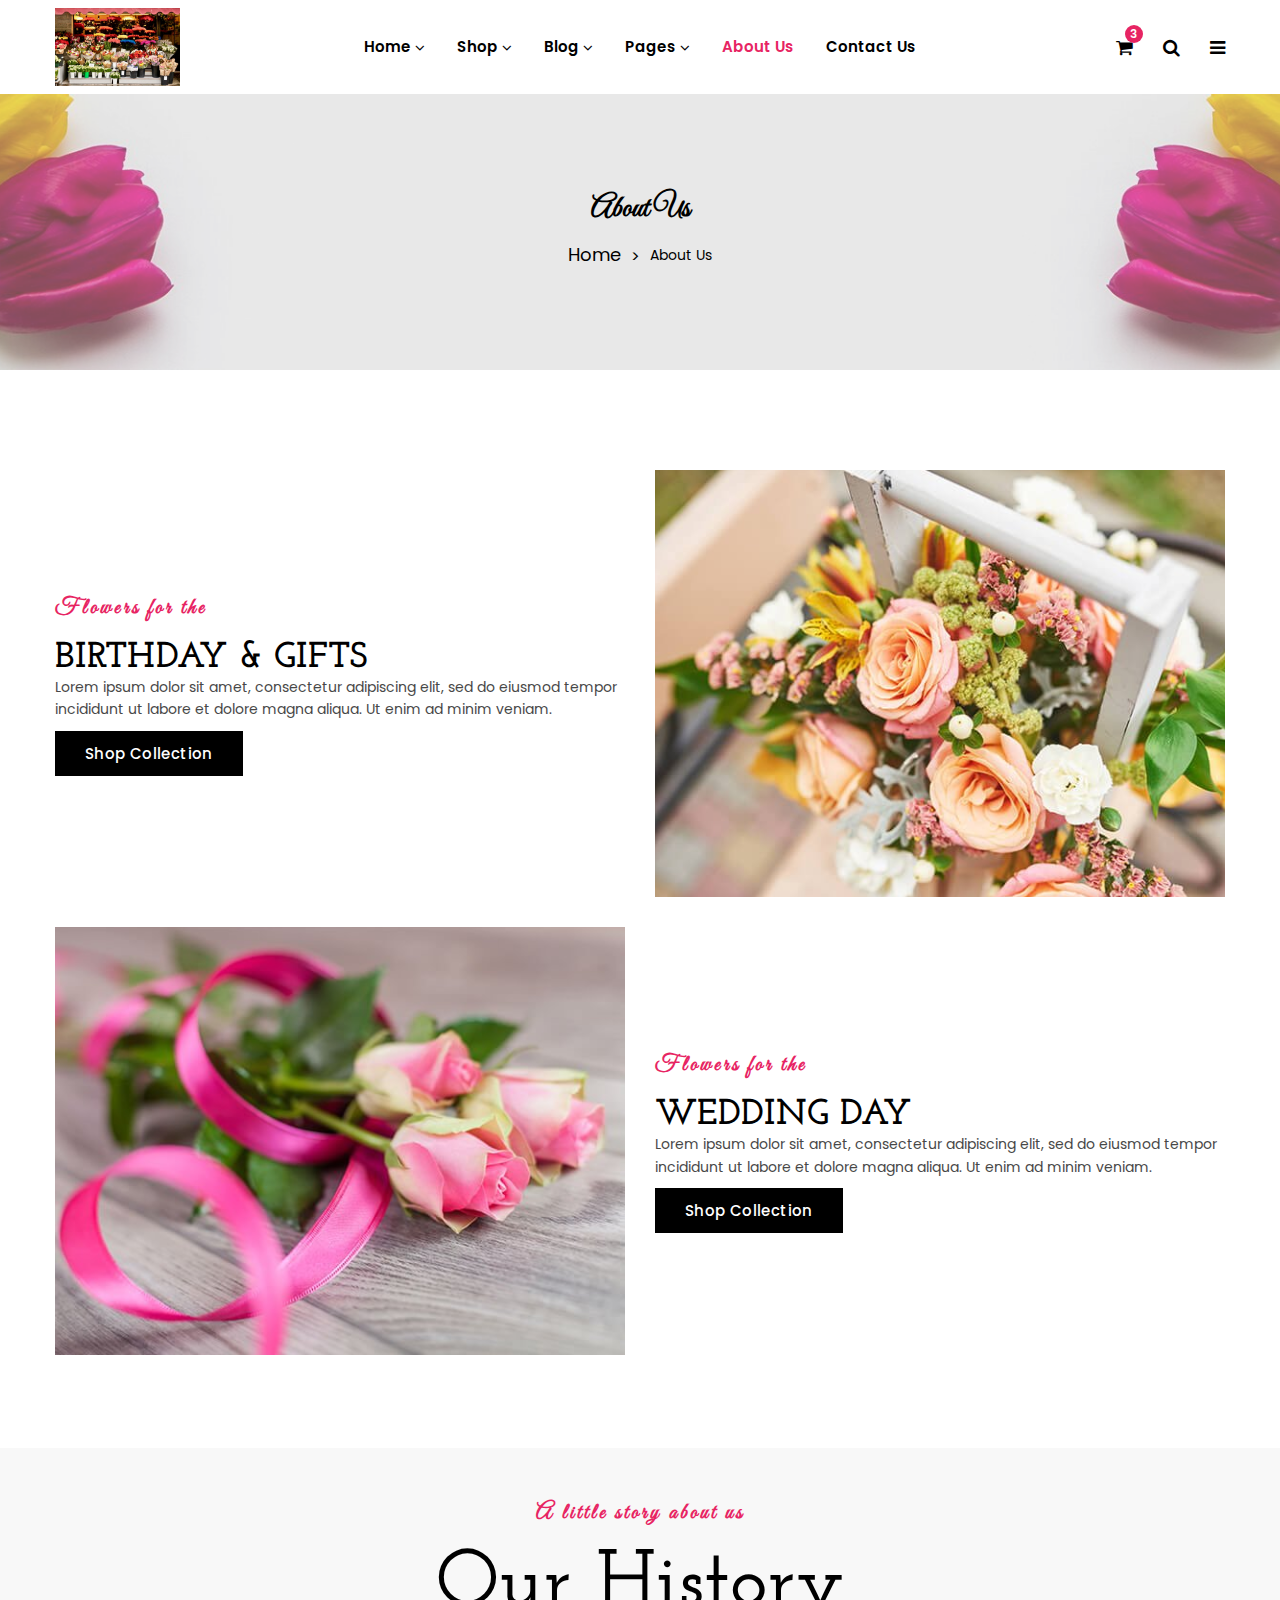
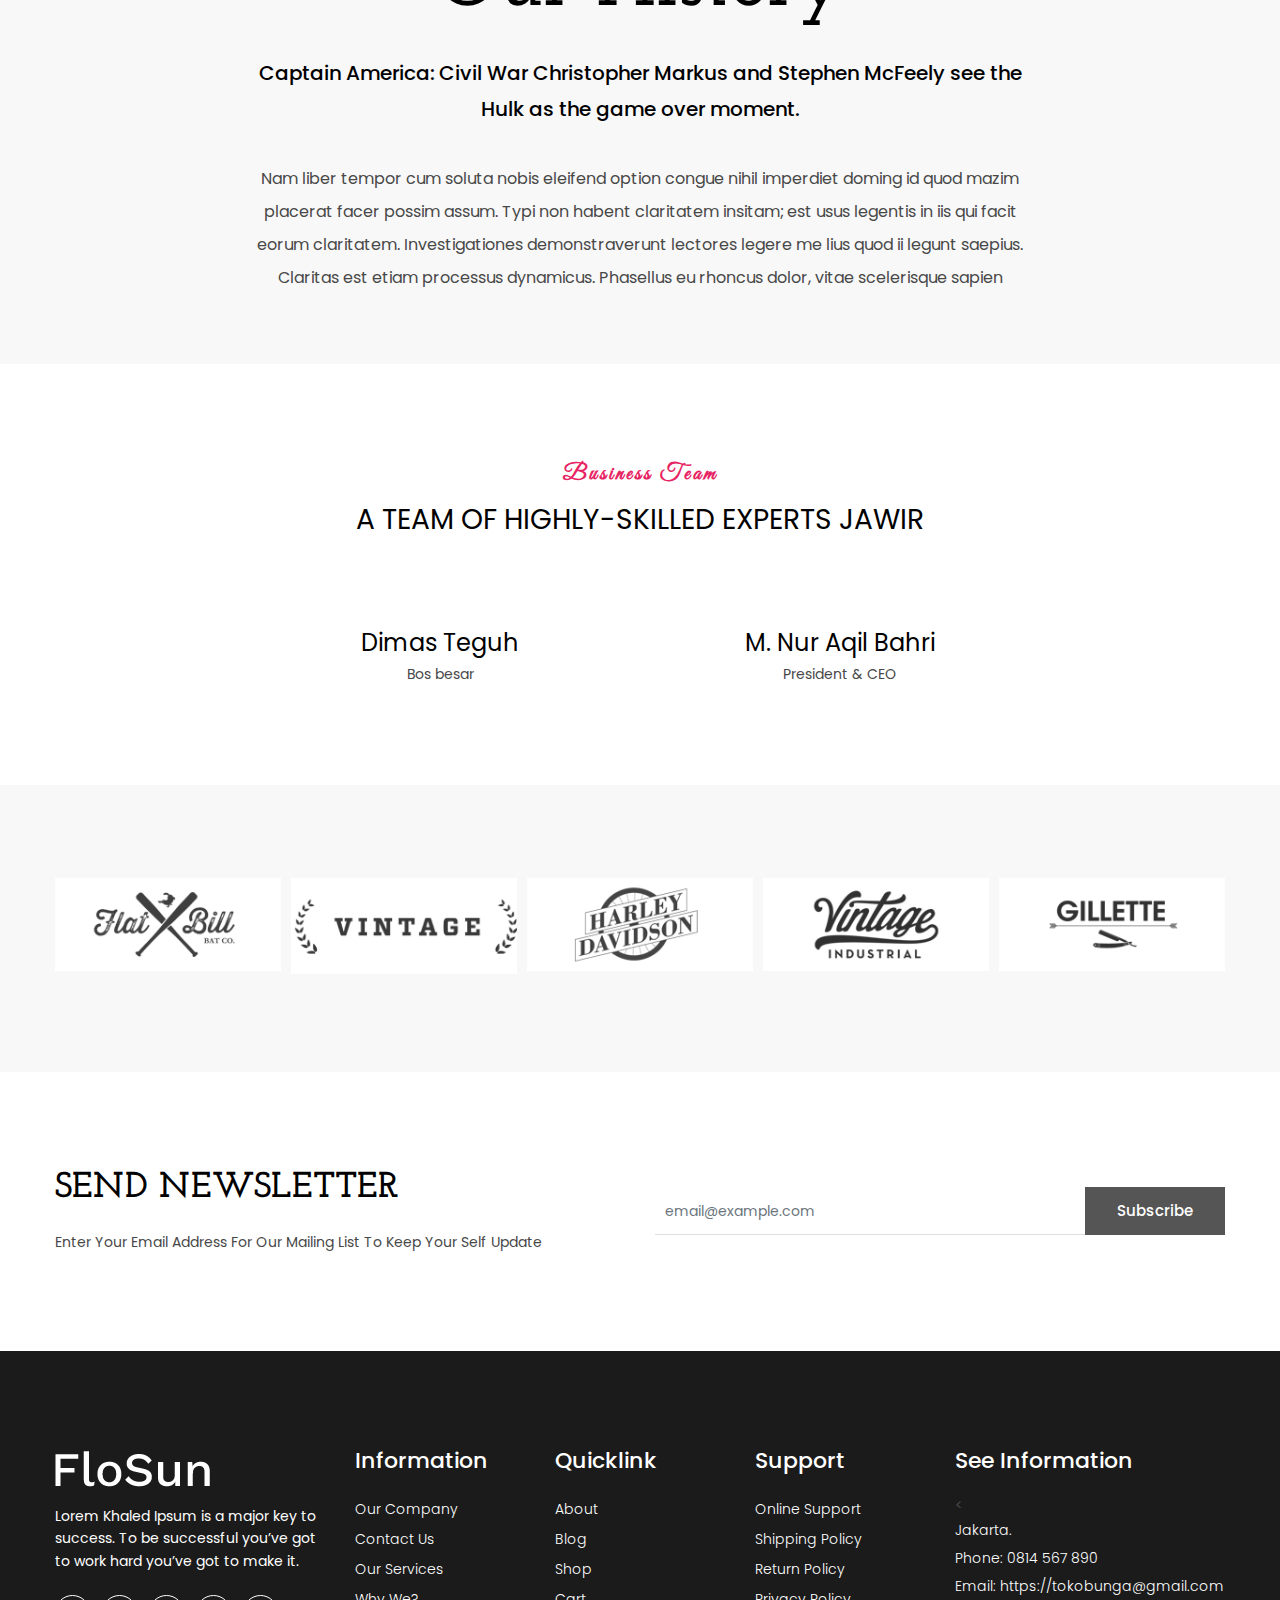
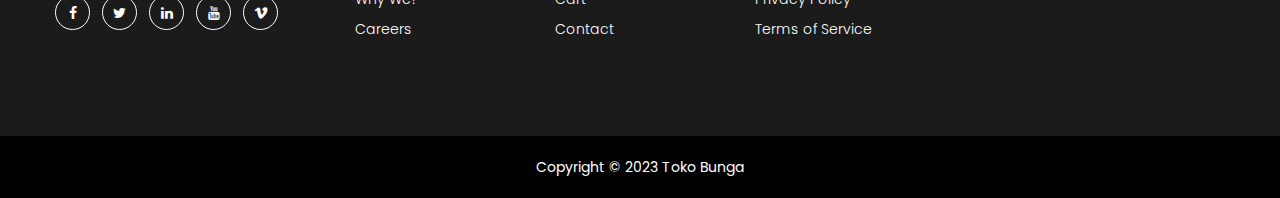
==== commit 4e614284: "Merge pull request #1 from Cill19/main" ====
--- a/about-us.html
+++ b/about-us.html
@@ -543,91 +543,63 @@
         </div>
     </div>
     <!-- Feature History Area End Here -->
-    <!-- Team Member Area Start Here -->
-    <div class="team-member-wrapper mt-text-3">
-        <div class="container custom-area">
-            <div class="row">
-                <div class="col-lg-12 col-custom">
-                    <div class="section-title text-center">
-                        <span class="section-title-1">The gay behind the curtains</span>
-                        <h2 class="section-title-2">a team of highly-skilled experts Jawir </h2>
-                    </div>
-                </div>
-            </div>
-            <div class="row ht-team-member-style-two pt-40">
-                <div class="col-lg-4 col-md-4 col-custom">
-                    <div class="grid-item">
-                        <div class="ht-team-member">
-                            <div class="team-image">
-                                <img class="img-fluid" src="assets/images/team/1.jpg" alt="">
-                                <div class="social-networks">
-                                    <div class="inner">
-                                        <a href="#"><i class="fa fa-facebook"></i>
-                                        </a>
-                                        <a href="#"><i class="fa fa-twitter"></i>
-                                        </a>
-                                        <a href="https://www.instagram.com/dimasteguhr_/" target="_blank"><i class="fa fa-instagram"></i>
-                                        </a>
-                                    </div>
+   <!-- Team Member Area Start Here -->
+<div class="team-member-wrapper mt-text-3">
+    <div class="container custom-area">
+        <div class="row">
+            <div class="col-lg-12 col-custom">
+                <div class="section-title text-center">
+                    <span class="section-title-1">Business Team</span>
+                    <h2 class="section-title-2">a team of highly-skilled experts Jawir </h2>
+                </div>
+            </div>
+        </div>
+        <div class="row ht-team-member-style-two pt-40 team-center">
+            <div class="col-lg-4 col-md-4 col-custom">
+                <div class="grid-item">
+                    <div class="ht-team-member">
+                        <div class="team-image">
+                            <img class="img-fluid" src="assets/images/team/1.jpg" alt="">
+                            <div class="social-networks">
+                                <div class="inner">
+                                    <a href="#"><i class="fa fa-facebook"></i></a>
+                                    <a href="#"><i class="fa fa-twitter"></i></a>
+                                    <a href="https://www.instagram.com/dimasteguhr_/" target="_blank"><i class="fa fa-instagram"></i></a>
                                 </div>
                             </div>
-                            <div class="team-info text-center">
-                                <h5 class="name">Dimas Teguh </h5>
-                                <div class="position">Bos besar</div>
-                            </div>
-                        </div>
-                    </div>
-                </div>
-                <div class="col-lg-4 col-md-4 col-custom">
-                    <div class="grid-item">
-                        <div class="ht-team-member">
-                            <div class="team-image">
-                                <img class="img-fluid" src="assets/images/team/2.jpg" alt="">
-                                <div class="social-networks">
-                                    <div class="inner">
-                                        <a href="#"><i class="fa fa-facebook"></i>
-                                        </a>
-                                        <a href="#"><i class="fa fa-twitter"></i>
-                                        </a>
-                                        <a href="#"><i class="fa fa-instagram"></i>
-                                        </a>
-                                    </div>
+                        </div>
+                        <div class="team-info text-center">
+                            <h5 class="name">Dimas Teguh </h5>
+                            <div class="position">Bos besar</div>
+                        </div>
+                    </div>
+                </div>
+            </div>
+            <div class="col-lg-4 col-md-4 col-custom">
+                <div class="grid-item">
+                    <div class="ht-team-member">
+                        <div class="team-image">
+                            <img class="img-fluid" src="assets/images/team/2.jpg" alt="">
+                            <div class="social-networks">
+                                <div class="inner">
+                                    <a href="#"><i class="fa fa-facebook"></i></a>
+                                    <a href="#"><i class="fa fa-twitter"></i></a>
+                                    <a href="https://www.instagram.com/yourfavchill/" target="_blank"><i class="fa fa-instagram"></i></a>
                                 </div>
                             </div>
-                            <div class="team-info text-center">
-                                <h5 class="name">Stephen Mearsley </h5>
-                                <div class="position">President & CEO</div>
-                            </div>
-                        </div>
-                    </div>
-                </div>
-                <div class="col-lg-4 col-md-4 col-custom">
-                    <div class="grid-item">
-                        <div class="ht-team-member">
-                            <div class="team-image">
-                                <img class="img-fluid" src="assets/images/team/3.jpg" alt="">
-                                <div class="social-networks">
-                                    <div class="inner">
-                                        <a href="#"><i class="fa fa-facebook"></i>
-                                        </a>
-                                        <a href="#"><i class="fa fa-twitter"></i>
-                                        </a>
-                                        <a href="#"><i class="fa fa-instagram"></i>
-                                        </a>
-                                    </div>
-                                </div>
-                            </div>
-                            <div class="team-info text-center">
-                                <h5 class="name">Maggie Strickland </h5>
-                                <div class="position">Financial Services</div>
-                            </div>
+                        </div>
+                        <div class="team-info text-center">
+                            <h5 class="name">M. Nur Aqil Bahri </h5>
+                            <div class="position">President & CEO</div>
                         </div>
                     </div>
                 </div>
             </div>
         </div>
     </div>
-    <!-- Team Member Area End Here -->
+</div>
+<!-- Team Member Area End Here -->
+
     <!-- Brand Logo Area Start Here -->
     <div class="brand-logo-area gray-bg pt-text-3 pb-text-4 mt-text-2">
         <div class="container custom-area">
--- a/assets/css/style.css
+++ b/assets/css/style.css
@@ -5394,6 +5394,11 @@
   color: #E72463;
 }
 
+.team-center {
+  display: flex;
+  justify-content: center;
+}
+
 @media (max-width: 767px) {
   .about-area .collection-content {
     margin-bottom: 30px;
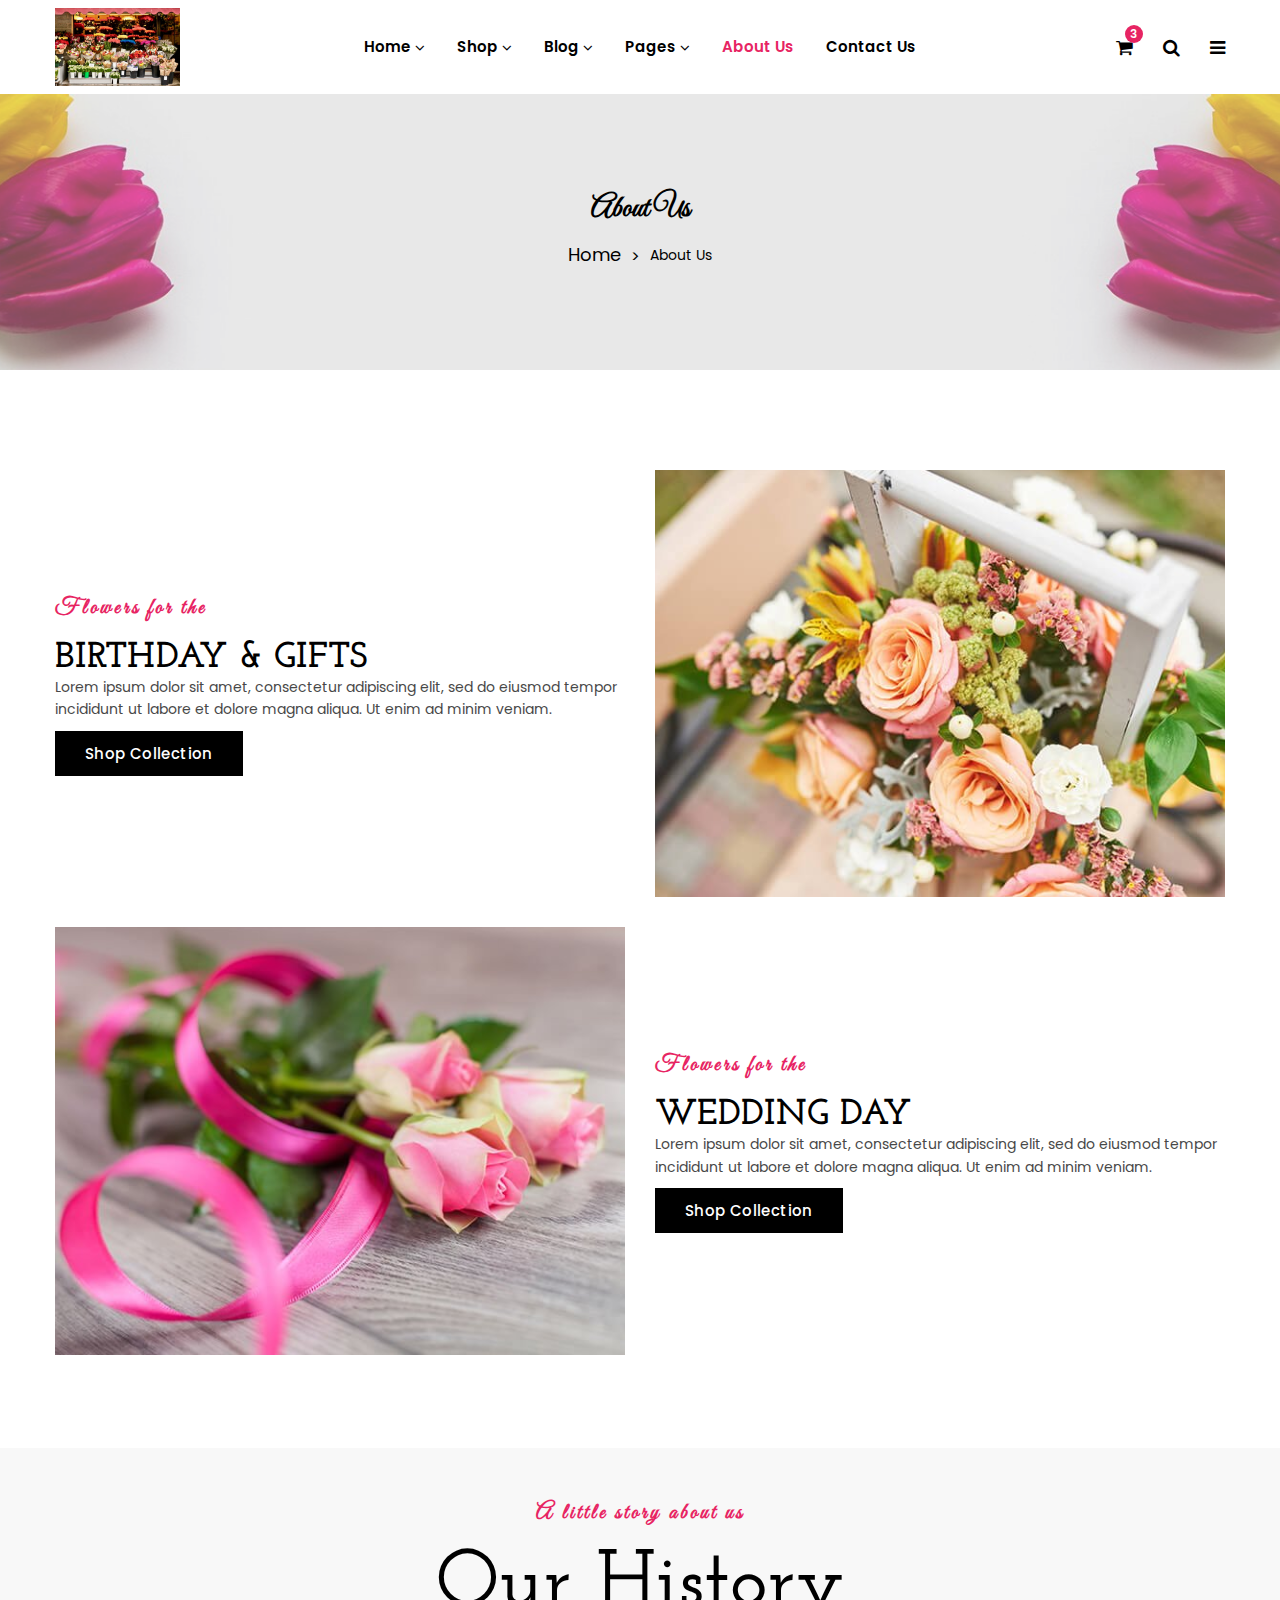
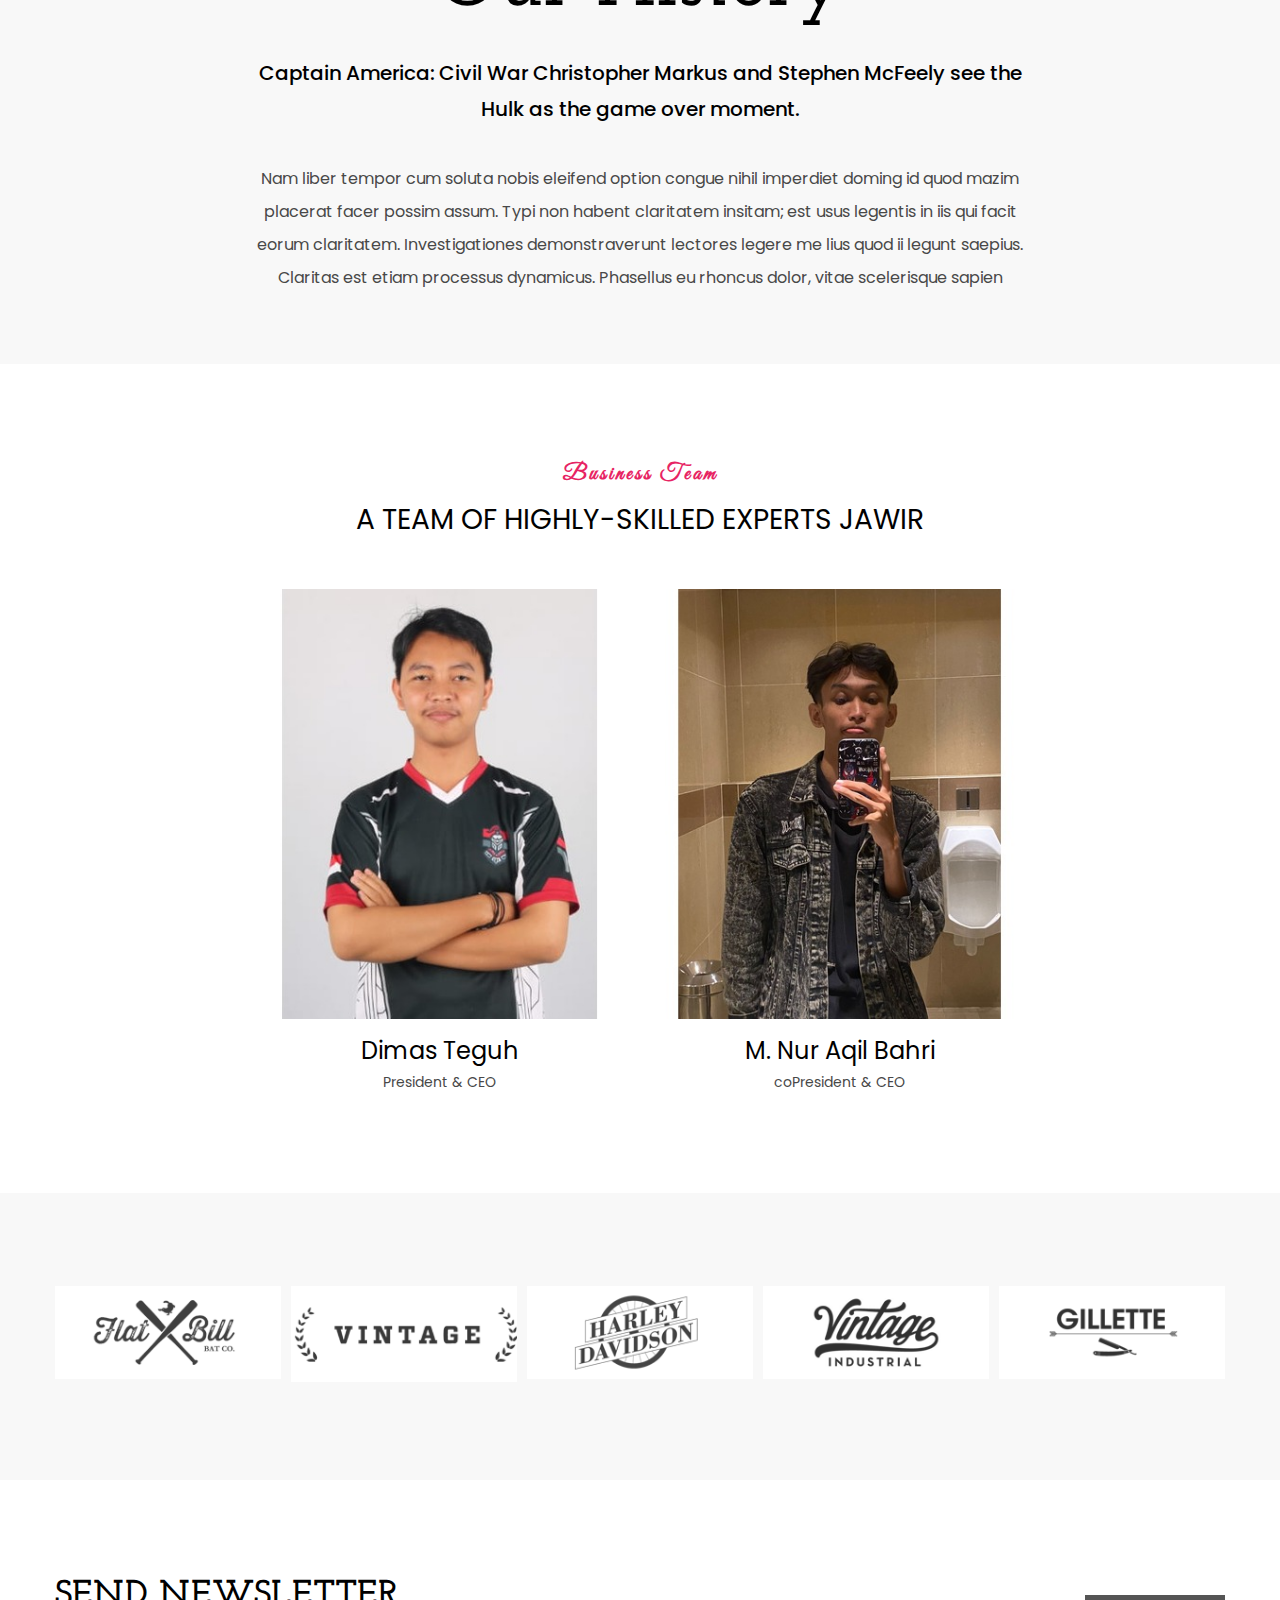
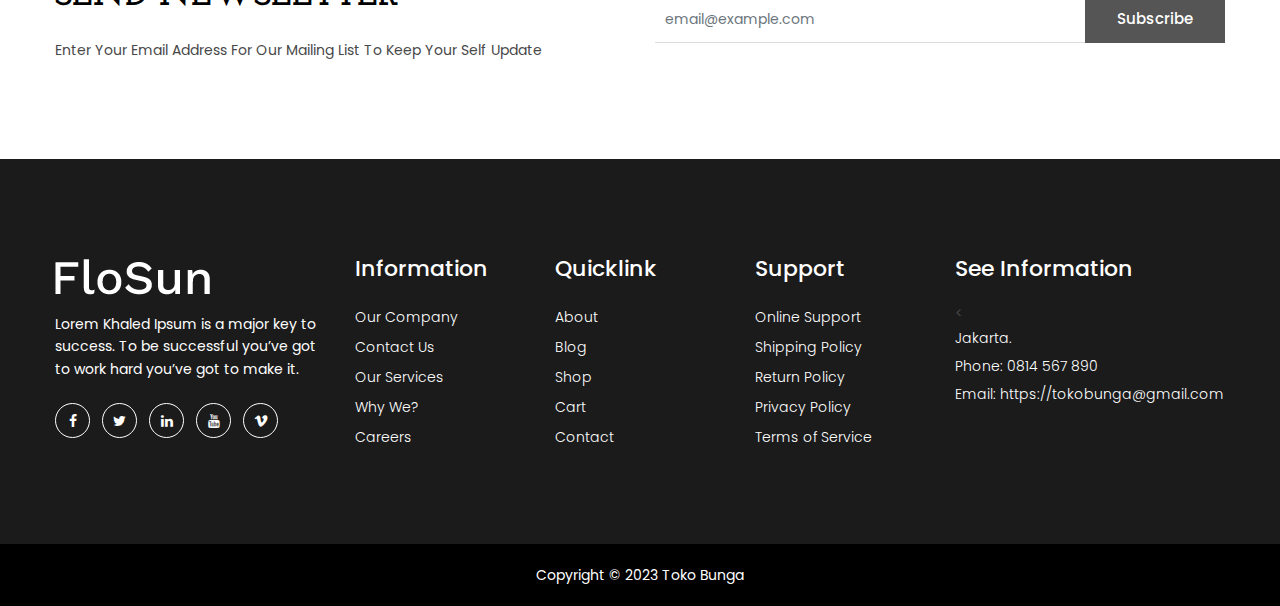
==== commit b2423230: "ppp" ====
--- a/about-us.html
+++ b/about-us.html
@@ -570,7 +570,7 @@
                         </div>
                         <div class="team-info text-center">
                             <h5 class="name">Dimas Teguh </h5>
-                            <div class="position">Bos besar</div>
+                            <div class="position">President & CEO</div>
                         </div>
                     </div>
                 </div>
@@ -590,7 +590,7 @@
                         </div>
                         <div class="team-info text-center">
                             <h5 class="name">M. Nur Aqil Bahri </h5>
-                            <div class="position">President & CEO</div>
+                            <div class="position">coPresident & CEO</div>
                         </div>
                     </div>
                 </div>
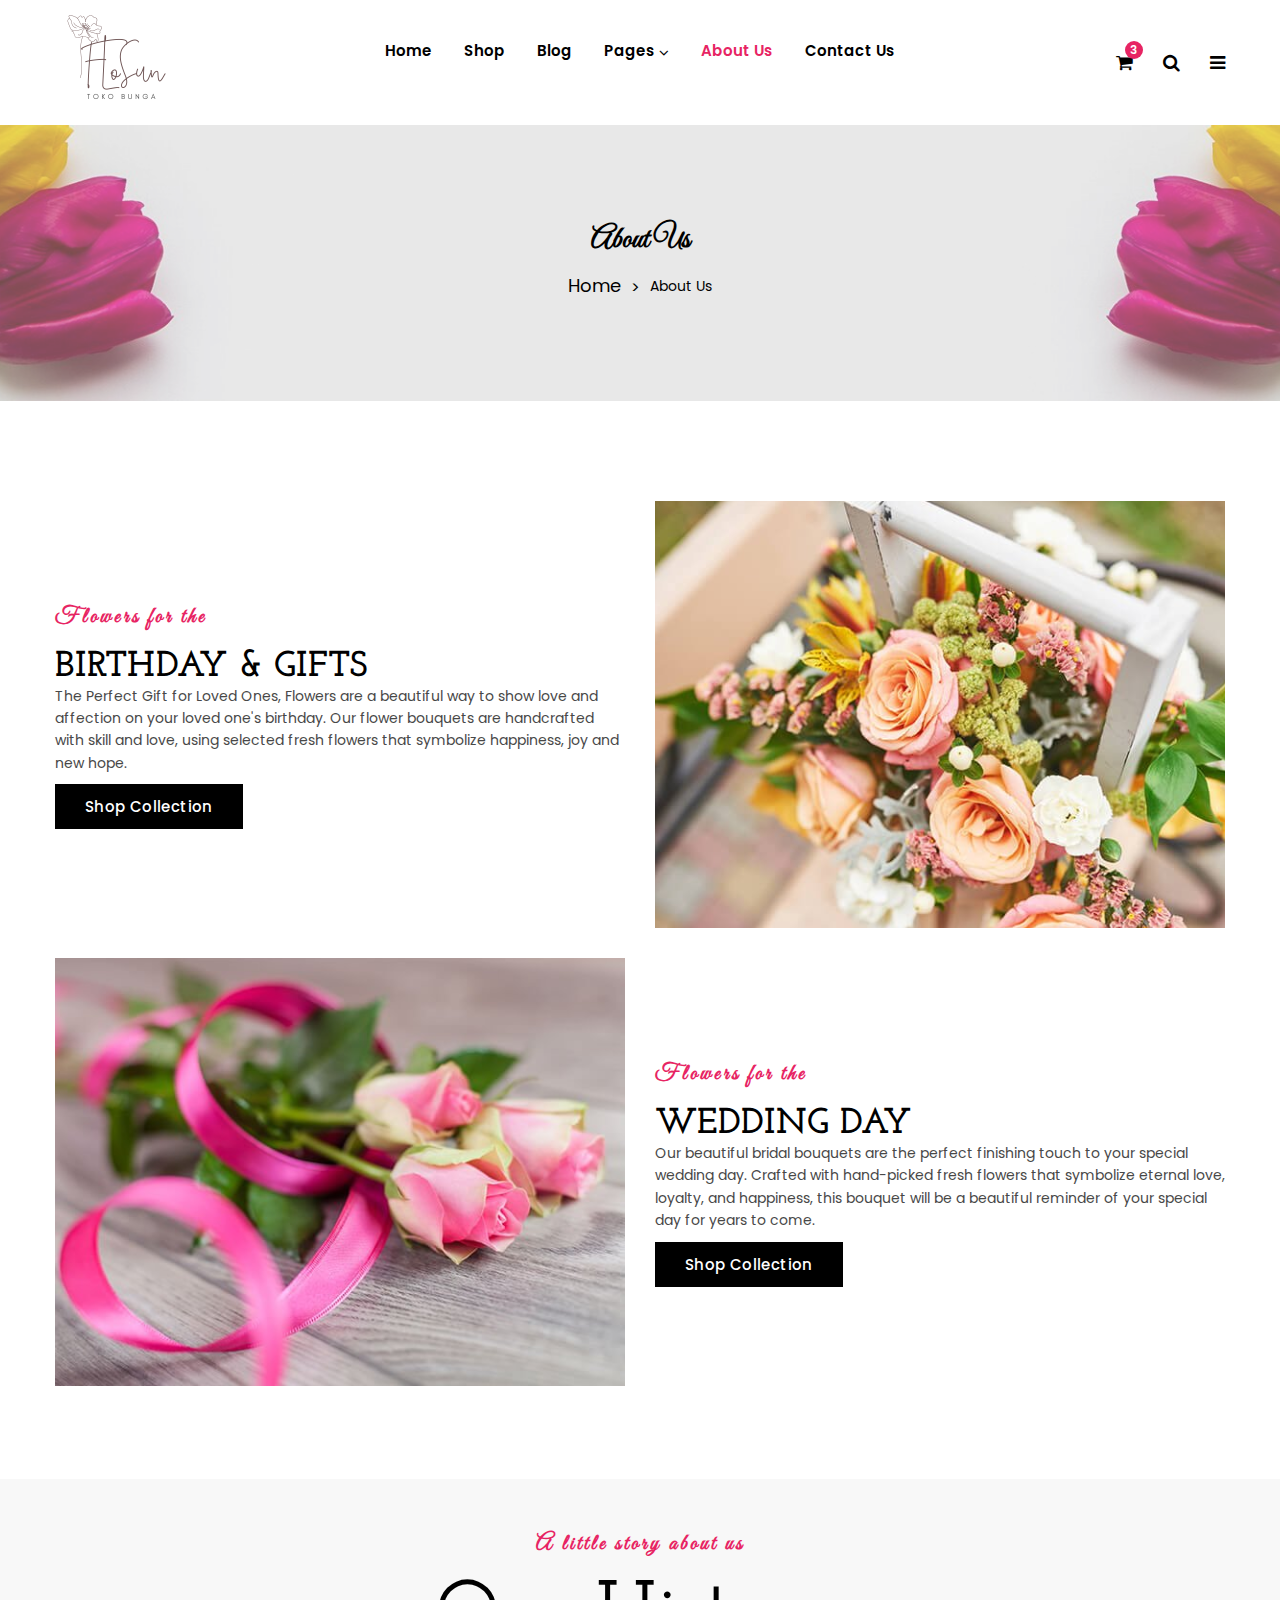
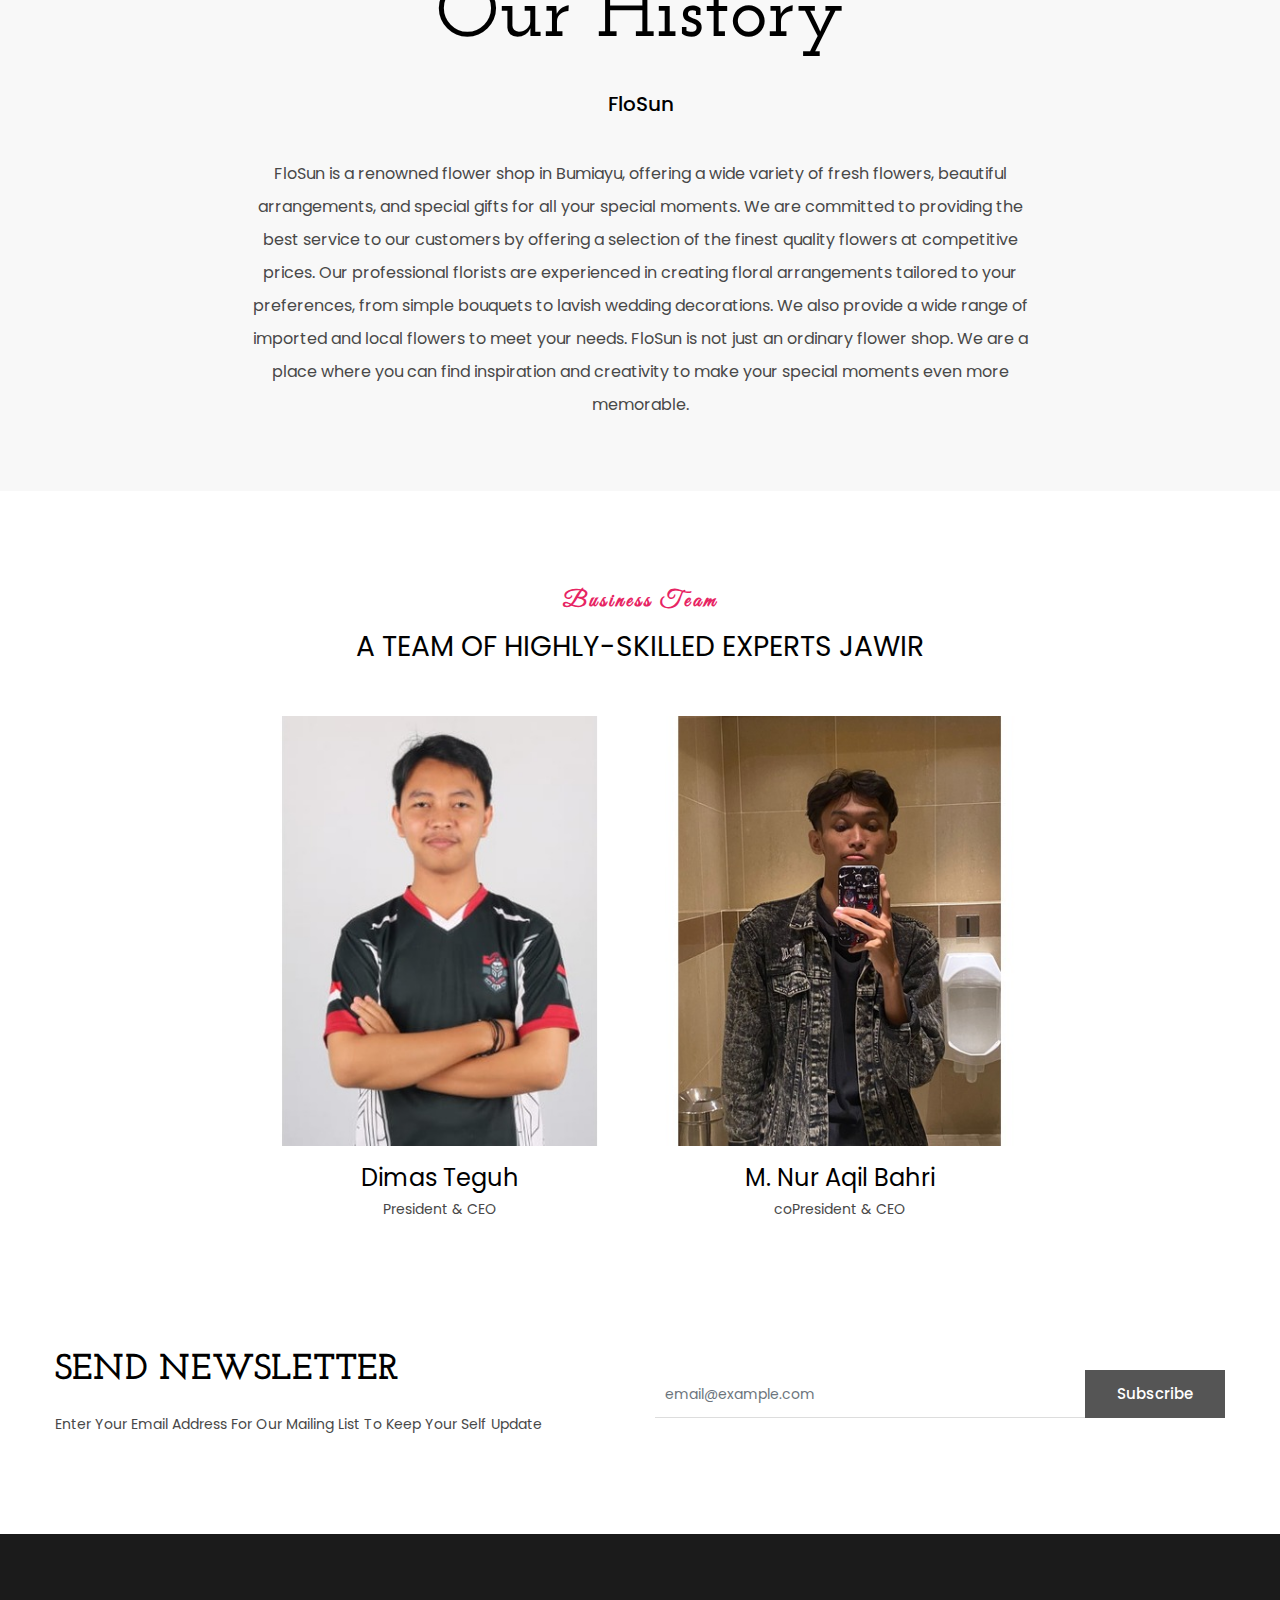
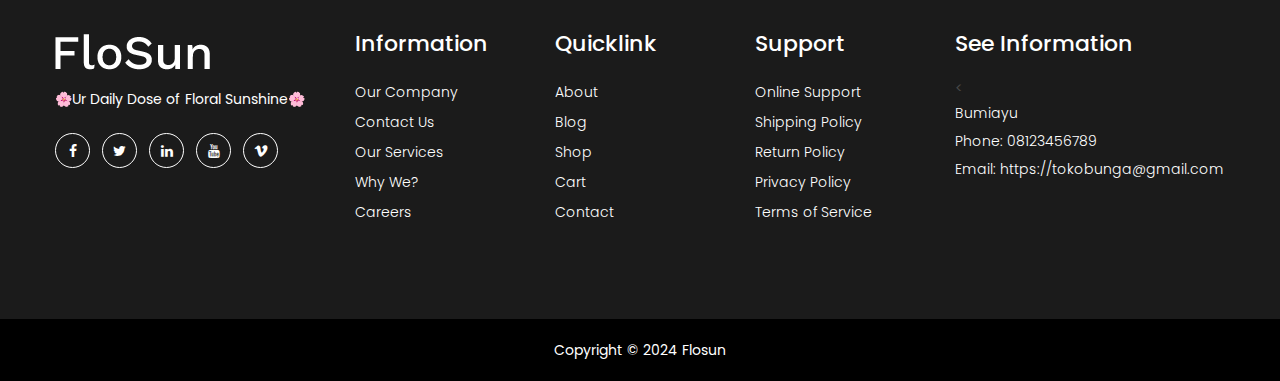
==== commit ad0305d0: "UPDATE ALL BY DIMAS" ====
--- a/about-us.html
+++ b/about-us.html
@@ -1,8 +1,6 @@
 <!doctype html>
 <html class="no-js" lang="en">
 
-
-<!-- Mirrored from htmldemo.net/flosun/flosun/about-us.html by HTTrack Website Copier/3.x [XR&CO'2014], Sun, 04 Dec 2022 05:03:27 GMT -->
 <head>
     <meta charset="utf-8">
     <meta http-equiv="x-ua-compatible" content="ie=edge">
@@ -48,7 +46,7 @@
                     <div class="col-lg-2 col-xl-2 col-md-6 col-6 col-custom">
                         <div class="header-logo d-flex align-items-center">
                             <a href="index.html">
-                                <img class="img-full" src="assets/images/logo/p1.jpg" alt="Header Logo">
+                                <img class="img-full" src="assets/images/logo/p1.png" alt="Header Logo">
                             </a>
                         </div>
                     </div>
@@ -58,67 +56,20 @@
                                 <li>
                                     <a href="index.html">
                                         <span class="menu-text"> Home</span>
-                                        <i class="fa fa-angle-down"></i>
-                                    </a>
-                                    <ul class="dropdown-submenu dropdown-hover">
-                                        <li><a href="index.html">Home Page - 1</a></li>
-                                        <li><a href="index-2.html">Home Page - 2</a></li>
-                                        <li><a href="index-3.html">Home Page - 3</a></li>
+                                    </a>
+                                    <ul>
+                                        <li><a href="index.html"></a></li>
                                     </ul>
                                 </li>
                                 <li>
                                     <a href="shop.html">
                                         <span class="menu-text">Shop</span>
-                                        <i class="fa fa-angle-down"></i>
-                                    </a>
-                                    <div class="mega-menu dropdown-hover">
-                                        <div class="menu-colum">
-                                            <ul>
-                                                <li><span class="mega-menu-text">Shop</span></li>
-                                                <li><a href="shop.html">Shop Left Sidebar</a></li>
-                                                <li><a href="shop-right-sidebar.html">Shop Right Sidebar</a></li>
-                                                <li><a href="shop-list-left.html">Shop List Left Sidebar</a></li>
-                                                <li><a href="shop-list-right.html">Shop List Right Sidebar</a></li>
-                                                <li><a href="shop-fullwidth.html">Shop Full Width</a></li>
-                                            </ul>
-                                        </div>
-                                        <div class="menu-colum">
-                                            <ul>
-                                                <li><span class="mega-menu-text">Product</span></li>
-                                                <li><a href="product-details.html">Single Product</a></li>
-                                                <li><a href="variable-product-details.html">Variable Product</a></li>
-                                                <li><a href="external-product-details.html">External Product</a></li>
-                                                <li><a href="gallery-product-details.html">Gallery Product</a></li>
-                                                <li><a href="countdown-product-details.html">Countdown Product</a></li>
-                                            </ul>
-                                        </div>
-                                        <div class="menu-colum">
-                                            <ul>
-                                                <li><span class="mega-menu-text">Others</span></li>
-                                                <li><a href="error-404.html">Error 404</a></li>
-                                                <li><a href="compare.html">Compare Page</a></li>
-                                                <li><a href="cart.html">Cart Page</a></li>
-                                                <li><a href="checkout.html">Checkout Page</a></li>
-                                                <li><a href="wishlist.html">Wishlist Page</a></li>
-                                            </ul>
-                                        </div>
-                                    </div>
-                                </li>
-                                <li>
-                                    <a href="blog-details-fullwidth.html">
+                                    </a>
+                                </li>
+                                <li>
+                                    <a href="blog.html">
                                         <span class="menu-text"> Blog</span>
-                                        <i class="fa fa-angle-down"></i>
-                                    </a>
-                                    <ul class="dropdown-submenu dropdown-hover">
-                                        <li><a href="blog.html">Blog Left Sidebar</a></li>
-                                        <li><a href="blog-list-right-sidebar.html">Blog List Right Sidebar</a></li>
-                                        <li><a href="blog-list-fullwidth.html">Blog List Fullwidth</a></li>
-                                        <li><a href="blog-grid.html">Blog Grid Page</a></li>
-                                        <li><a href="blog-grid-right-sidebar.html">Blog Grid Right Sidebar</a></li>
-                                        <li><a href="blog-grid-fullwidth.html">Blog Grid Fullwidth</a></li>
-                                        <li><a href="blog-details-sidebar.html">Blog Details Sidebar</a></li>
-                                        <li><a href="blog-details-fullwidth.html">Blog Details Fullwidth</a></li>
-                                    </ul>
+                                    </a>
                                 </li>
                                 <li>
                                     <a href="#">
@@ -387,7 +338,7 @@
                         <ul class="menu-top-menu">
                             <li><a href="about-us.html">About Us</a></li>
                         </ul>
-                        <p class="desc-content">Lorem ipsum dolor sit amet, consectetur adipiscing elit, sed do eiusmod tempor incididunt ut labore et dolore magna aliqua. <br> Ut enim ad minim veniam, quis nostrud exercitation ullamco laboris nisi ut aliquip ex ea commodo consequat. <br> Duis aute irure dolor in reprehenderit in voluptate velit esse cillum dolore eu fugiat nulla pariatur. Excepteur sint occaecat cupidatat non proident, sunt in culpa qui officia deserunt mollit anim id est laborum.</p>
+                        <p class="desc-content">FloSun is your premier flower shop in Bumiayu, offering fresh blooms, exquisite arrangements, and unique gifts for every occasion. Our expert florists create stunning designs to make your moments unforgettable.</p>
                         <div class="switcher">
                             <div class="language">
                                 <span class="switcher-title">Language: </span>
@@ -395,8 +346,8 @@
                                     <ul>
                                         <li><a href="#">English</a>
                                             <ul class="switcher-dropdown">
-                                                <li><a href="#">German</a></li>
-                                                <li><a href="#">French</a></li>
+                                                <li><a href="#">Indonesia</a></li>
+                                                <li><a href="#">Ngapak</a></li>
                                             </ul>
                                         </li>
                                     </ul>
@@ -406,9 +357,9 @@
                                 <span class="switcher-title">Currency: </span>
                                 <div class="switcher-menu">
                                     <ul>
-                                        <li><a href="#">$ USD</a>
+                                        <li><a href="#">IDR</a>
                                             <ul class="switcher-dropdown">
-                                                <li><a href="#">€ EUR</a></li>
+                                                <li><a href="#">$ USD</a></li>
                                             </ul>
                                         </li>
                                     </ul>
@@ -419,7 +370,7 @@
                             <ul class="address-info">
                                 <li>
                                     <i class="fa fa-phone"></i>
-                                    <a href="info%40yourdomain.html">081380302</a>
+                                    <a href="info%40yourdomain.html">0812345</a>
                                 </li>
                                 <li>
                                     <i class="fa fa-envelope"></i>
@@ -470,7 +421,7 @@
                             <h3 class="section-title-3 pb-0">Birthday & Gifts</h3>
                         </div>
                         <div class="desc-content">
-                            <p>Lorem ipsum dolor sit amet, consectetur adipiscing elit, sed do eiusmod tempor incididunt ut labore et dolore magna aliqua. Ut enim ad minim veniam.</p>
+                            <p>The Perfect Gift for Loved Ones, Flowers are a beautiful way to show love and affection on your loved one's birthday. Our flower bouquets are handcrafted with skill and love, using selected fresh flowers that symbolize happiness, joy and new hope.</p>
                         </div>
                         <a href="shop.html" class="btn flosun-button secondary-btn rounded-0">Shop Collection</a>
                     </div>
@@ -508,7 +459,7 @@
                             <h3 class="section-title-3 pb-0">Wedding day</h3>
                         </div>
                         <div class="desc-content">
-                            <p>Lorem ipsum dolor sit amet, consectetur adipiscing elit, sed do eiusmod tempor incididunt ut labore et dolore magna aliqua. Ut enim ad minim veniam.</p>
+                            <p>Our beautiful bridal bouquets are the perfect finishing touch to your special wedding day. Crafted with hand-picked fresh flowers that symbolize eternal love, loyalty, and happiness, this bouquet will be a beautiful reminder of your special day for years to come.</p>
                         </div>
                         <a href="shop.html" class="btn flosun-button secondary-btn rounded-0">Shop Collection</a>
                     </div>
@@ -534,8 +485,13 @@
                 <div class="row">
                     <div class="col-lg-8 ms-auto me-auto">
                         <div class="history-area-content text-center border-0">
-                            <p><strong>Captain America: Civil War Christopher Markus and Stephen McFeely see the Hulk as the game over moment.</strong></p>
-                            <p>Nam liber tempor cum soluta nobis eleifend option congue nihil imperdiet doming id quod mazim placerat facer possim assum. Typi non habent claritatem insitam; est usus legentis in iis qui facit eorum claritatem. Investigationes demonstraverunt lectores legere me lius quod ii legunt saepius. Claritas est etiam processus dynamicus. Phasellus eu rhoncus dolor, vitae scelerisque sapien</p>
+                            <p><strong>FloSun</strong></p>
+                            <p>FloSun is a renowned flower shop in Bumiayu, offering a wide variety of fresh flowers, beautiful arrangements, and special gifts for all your special moments. We are committed to providing the best service to our customers by offering a selection of the finest quality flowers at competitive prices.
+
+                                Our professional florists are experienced in creating floral arrangements tailored to your preferences, from simple bouquets to lavish wedding decorations. We also provide a wide range of imported and local flowers to meet your needs.
+                                
+                                FloSun is not just an ordinary flower shop. We are a place where you can find inspiration and creativity to make your special moments even more memorable.
+                                </p>
                         </div>
                     </div>
                 </div>
@@ -600,48 +556,7 @@
 </div>
 <!-- Team Member Area End Here -->
 
-    <!-- Brand Logo Area Start Here -->
-    <div class="brand-logo-area gray-bg pt-text-3 pb-text-4 mt-text-2">
-        <div class="container custom-area">
-            <div class="row">
-                <div class="col-12 col-custom">
-                    <div class="brand-logo-carousel swiper-container intro11-carousel-wrap arrow-style-3">
-                        <div class="swiper-wrapper">
-                            <div class="single-brand swiper-slide">
-                                <a href="#">
-                                    <img src="assets/images/brand/1.png" alt="Brand Logo">
-                                </a>
-                            </div>
-                            <div class="single-brand swiper-slide">
-                                <a href="#">
-                                    <img src="assets/images/brand/2.png" alt="Brand Logo">
-                                </a>
-                            </div>
-                            <div class="single-brand swiper-slide">
-                                <a href="#">
-                                    <img src="assets/images/brand/3.png" alt="Brand Logo">
-                                </a>
-                            </div>
-                            <div class="single-brand swiper-slide">
-                                <a href="#">
-                                    <img src="assets/images/brand/4.png" alt="Brand Logo">
-                                </a>
-                            </div>
-                            <div class="single-brand swiper-slide">
-                                <a href="#">
-                                    <img src="assets/images/brand/5.png" alt="Brand Logo">
-                                </a>
-                            </div>
-                        </div>
-                        <!-- Slider Navigation -->
-                        <div class="home1-slider-prev swiper-button-prev main-slider-nav"><i class="lnr lnr-arrow-left"></i></div>
-                        <div class="home1-slider-next swiper-button-next main-slider-nav"><i class="lnr lnr-arrow-right"></i></div>
-                    </div>
-                </div>
-            </div>
-        </div>
-    </div>
-    <!-- Brand Logo Area End Here -->
+
     <!-- Newsletter Area Start Here -->
     <div class="news-letter-area mt-text-6 pb-text-4">
         <div class="container custom-area">
@@ -687,7 +602,7 @@
                                     <img src="assets/images/logo/logo-footer.png" alt="Logo Image">
                                 </a>
                             </div>
-                            <p class="desc-content">Lorem Khaled Ipsum is a major key to success. To be successful you’ve got to work hard you’ve got to make it.</p>
+                            <p class="desc-content">🌸Ur Daily Dose of Floral Sunshine🌸</p>
                             <div class="social-links">
                                 <ul class="d-flex">
                                     <li>
@@ -759,7 +674,7 @@
                         <div class="single-footer-widget">
                             <h2 class="widget-title">See Information</h2>
                             <div class="widget-body">
-                                <<address>Jakarta.<br>Phone: 0814 567 890<br>Email: https://tokobunga@gmail.com</address>
+                                <<address>Bumiayu<br>Phone: 08123456789<br>Email: https://tokobunga@gmail.com</address>
                             </div>
                         </div>
                     </div>
@@ -771,7 +686,7 @@
                 <div class="row">
                     <div class="col-12 text-center col-custom">
                         <div class="copyright-content">
-                            <p>Copyright © 2023 Toko Bunga</p>
+                            <p>Copyright © 2024 Flosun</p>
                         </div>
                     </div>
                 </div>
@@ -817,6 +732,4 @@
 
 </body>
 
-
-<!-- Mirrored from htmldemo.net/flosun/flosun/about-us.html by HTTrack Website Copier/3.x [XR&CO'2014], Sun, 04 Dec 2022 05:03:31 GMT -->
 </html>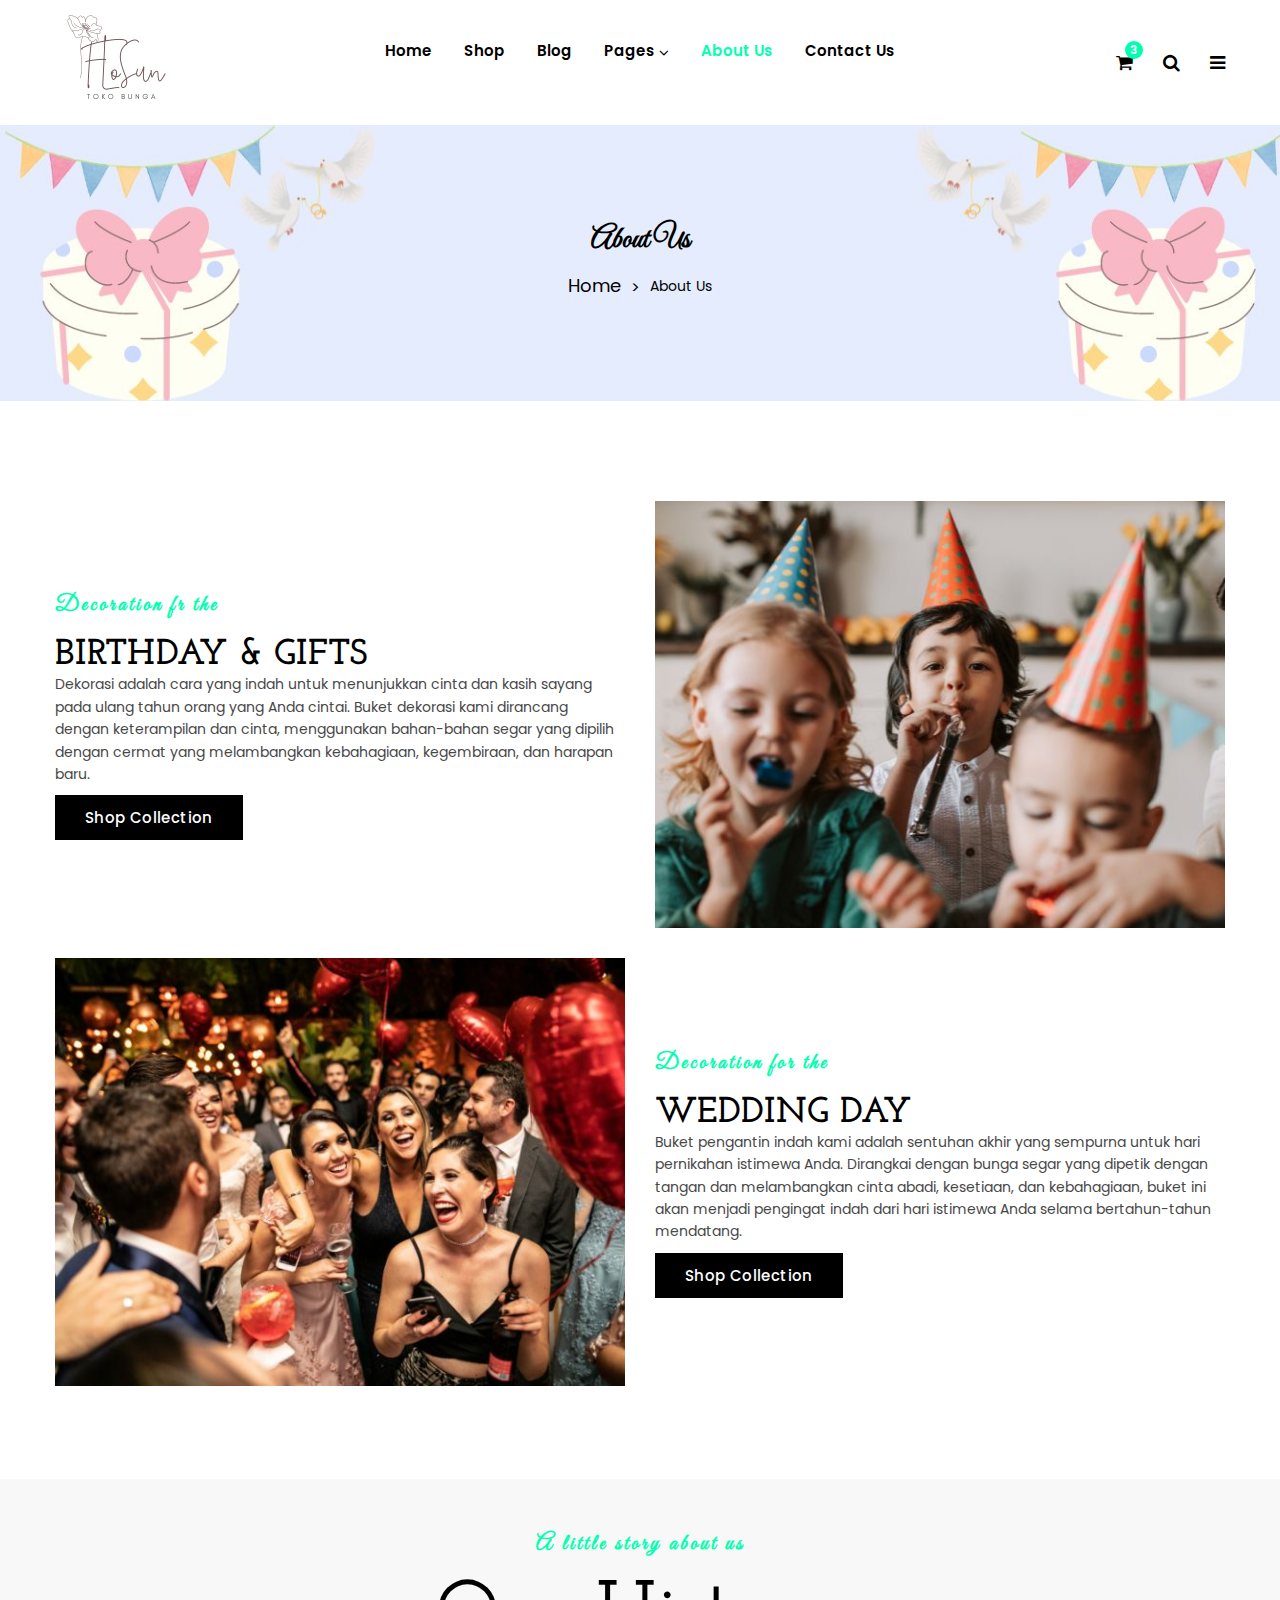
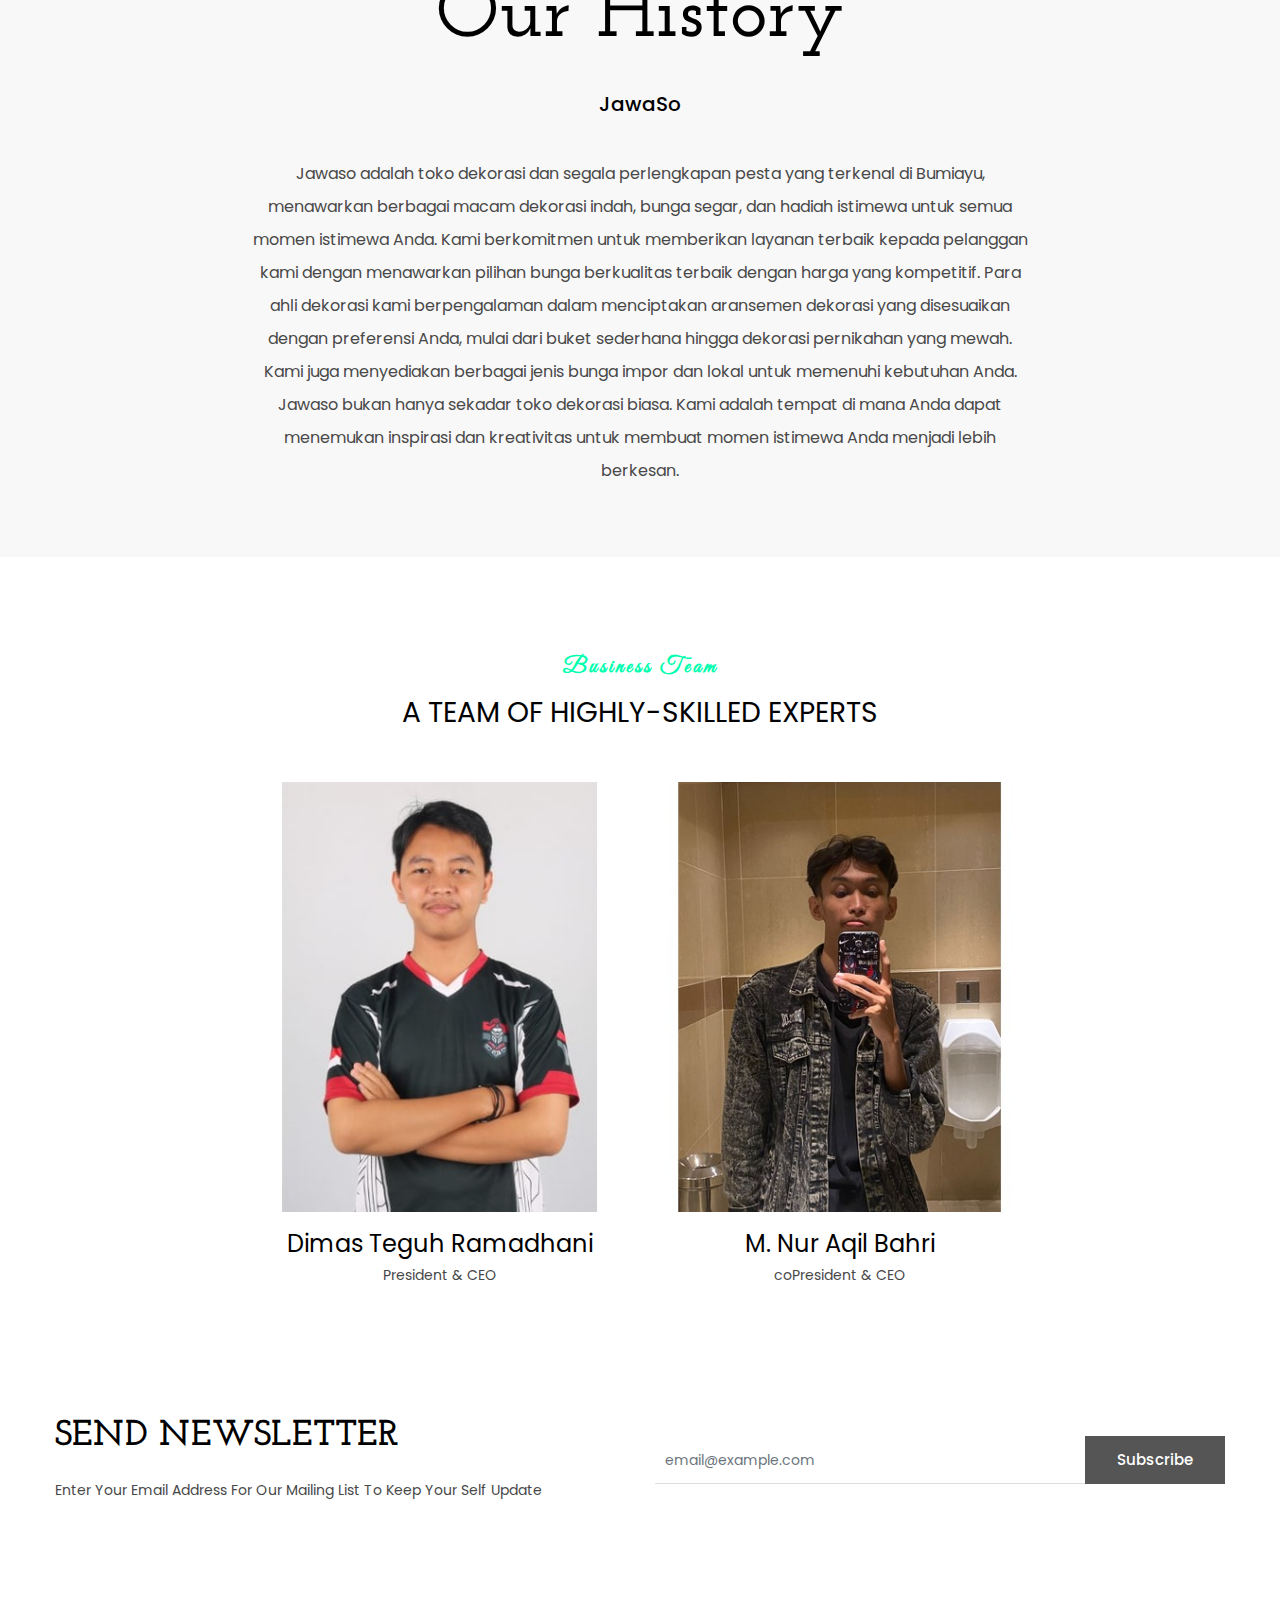
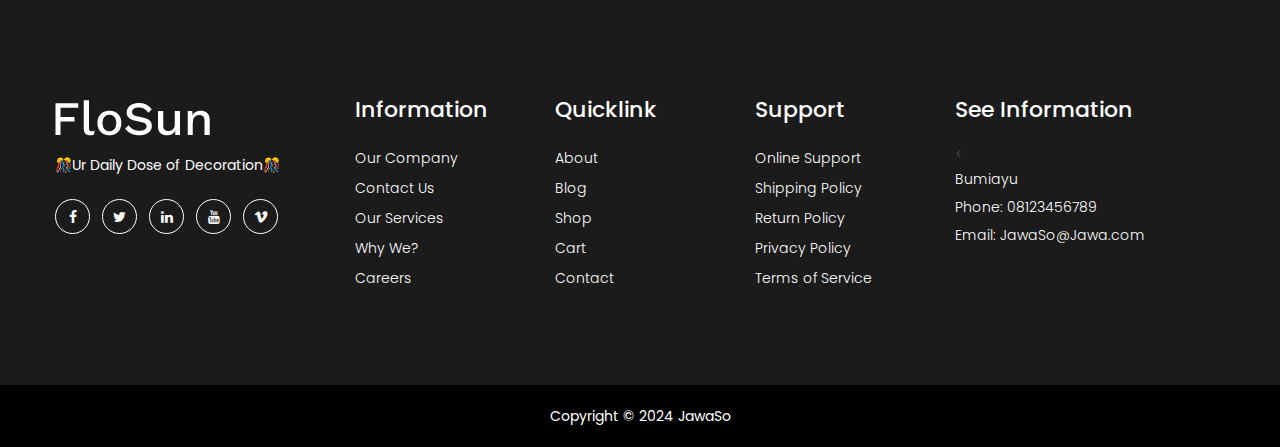
==== commit fc20a616: "DONE ALL PAGE TO JAWASO" ====
--- a/about-us.html
+++ b/about-us.html
@@ -9,7 +9,7 @@
     <meta name="description" content="">
     <meta name="viewport" content="width=device-width, initial-scale=1, shrink-to-fit=no">
     <!-- Favicon -->
-    <link rel="shortcut icon" type="image/x-icon" href="assets/images/favicon.ico">
+    <link rel="shortcut icon" type="image/x-icon" href="assets/images/author.ico">
 
     <!-- CSS
 	============================================ -->
@@ -111,13 +111,13 @@
                                                 <a href="cart.html"><img src="assets/images/cart/1.jpg" alt=""></a>
                                             </div>
                                             <div class="cart-text">
-                                                <h5 class="title"><a href="cart.html">Odio tortor consequat</a></h5>
+                                                <h5 class="title"><a href="cart.html">Boneka</a></h5>
                                                 <div class="cart-text-btn">
                                                     <div class="cart-qty">
                                                         <span>1×</span>
-                                                        <span class="cart-price">Rp500000</span>
+                                                        <span class="cart-price">Rp200.000</span>
                                                     </div>
-                                                    <button type="button"><i class="fa fa-trash-o"></i></button>
+                                                    <button type="button"><i class="ion-trash-b"></i></button>
                                                 </div>
                                             </div>
                                         </div>
@@ -126,13 +126,13 @@
                                                 <a href="cart.html"><img src="assets/images/cart/2.jpg" alt=""></a>
                                             </div>
                                             <div class="cart-text">
-                                                <h5 class="title"><a href="cart.html">Integer eget augue</a></h5>
+                                                <h5 class="title"><a href="cart.html">Kue Ulang Tahun</a></h5>
                                                 <div class="cart-text-btn">
                                                     <div class="cart-qty">
                                                         <span>1×</span>
-                                                        <span class="cart-price">Rp500000</span>
+                                                        <span class="cart-price">Rp500.000</span>
                                                     </div>
-                                                    <button type="button"><i class="fa fa-trash-o"></i></button>
+                                                    <button type="button"><i class="ion-trash-b"></i></button>
                                                 </div>
                                             </div>
                                         </div>
@@ -141,19 +141,19 @@
                                                 <a href="cart.html"><img src="assets/images/cart/3.jpg" alt=""></a>
                                             </div>
                                             <div class="cart-text">
-                                                <h5 class="title"><a href="cart.html">Eleifend quam</a></h5>
+                                                <h5 class="title"><a href="cart.html">Balon</a></h5>
                                                 <div class="cart-text-btn">
                                                     <div class="cart-qty">
                                                         <span>1×</span>
-                                                        <span class="cart-price">Rp500000</span>
+                                                        <span class="cart-price">Rp100.000</span>
                                                     </div>
-                                                    <button type="button"><i class="fa fa-trash-o"></i></button>
+                                                    <button type="button"><i class="ion-trash-b"></i></button>
                                                 </div>
                                             </div>
                                         </div>
                                         <div class="cart-price-total d-flex justify-content-between">
                                             <h5>Total :</h5>
-                                            <h5>Rp1000000</h5>
+                                            <h5>Rp 800.000</h5>
                                         </div>
                                         <div class="cart-links d-flex justify-content-between">
                                             <a class="btn product-cart button-icon flosun-button dark-btn" href="cart.html">View cart</a>
@@ -336,25 +336,25 @@
                     <!-- offcanvas widget area start -->
                     <div class="offcanvas-widget-area">
                         <ul class="menu-top-menu">
-                            <li><a href="about-us.html">About Us</a></li>
+                            <li><a href="about-us.html">Tentang Dewek</a></li>
                         </ul>
-                        <p class="desc-content">FloSun is your premier flower shop in Bumiayu, offering fresh blooms, exquisite arrangements, and unique gifts for every occasion. Our expert florists create stunning designs to make your moments unforgettable.</p>
+                        <p class="desc-content"> <br>Kita Menyediakan Berbagai Kebutuhan untuk dekorasi dan kebutuhan acara pernikahan ataupun ulang tahun mu.</p>
                         <div class="switcher">
                             <div class="language">
-                                <span class="switcher-title">Language: </span>
+                                <span class="switcher-title">Bahasa: </span>
                                 <div class="switcher-menu">
                                     <ul>
-                                        <li><a href="#">English</a>
+                                        <li><a href="#">Ngapak</a>
                                             <ul class="switcher-dropdown">
                                                 <li><a href="#">Indonesia</a></li>
-                                                <li><a href="#">Ngapak</a></li>
+                                                <li><a href="#">Inggris</a></li>
                                             </ul>
                                         </li>
                                     </ul>
                                 </div>
                             </div>
                             <div class="currency">
-                                <span class="switcher-title">Currency: </span>
+                                <span class="switcher-title">Mata Uang: </span>
                                 <div class="switcher-menu">
                                     <ul>
                                         <li><a href="#">IDR</a>
@@ -370,11 +370,11 @@
                             <ul class="address-info">
                                 <li>
                                     <i class="fa fa-phone"></i>
-                                    <a href="info%40yourdomain.html">0812345</a>
+                                    <a href="info%40yourdomain.html">(123) 456789</a>
                                 </li>
                                 <li>
                                     <i class="fa fa-envelope"></i>
-                                    <a href="info%40yourdomain.html">info@yourdomain.com</a>
+                                    <a href="info%40yourdomain.html">info@Jawaso.com</a>
                                 </li>
                             </ul>
                             <div class="widget-social">
@@ -417,11 +417,11 @@
                 <div class="col-md-6 col-custom">
                     <div class="collection-content">
                         <div class="section-title text-left">
-                            <span class="section-title-1">Flowers for the</span>
+                            <span class="section-title-1">Decoration fr the</span>
                             <h3 class="section-title-3 pb-0">Birthday & Gifts</h3>
                         </div>
                         <div class="desc-content">
-                            <p>The Perfect Gift for Loved Ones, Flowers are a beautiful way to show love and affection on your loved one's birthday. Our flower bouquets are handcrafted with skill and love, using selected fresh flowers that symbolize happiness, joy and new hope.</p>
+                            <p>Dekorasi adalah cara yang indah untuk menunjukkan cinta dan kasih sayang pada ulang tahun orang yang Anda cintai. Buket dekorasi kami dirancang dengan keterampilan dan cinta, menggunakan bahan-bahan segar yang dipilih dengan cermat yang melambangkan kebahagiaan, kegembiraan, dan harapan baru.</p>
                         </div>
                         <a href="shop.html" class="btn flosun-button secondary-btn rounded-0">Shop Collection</a>
                     </div>
@@ -455,11 +455,12 @@
                 <div class="col-md-6 col-custom order-1 order-md-2">
                     <div class="collection-content">
                         <div class="section-title text-left">
-                            <span class="section-title-1">Flowers for the</span>
+                            <span class="section-title-1">Decoration for the</span>
                             <h3 class="section-title-3 pb-0">Wedding day</h3>
                         </div>
                         <div class="desc-content">
-                            <p>Our beautiful bridal bouquets are the perfect finishing touch to your special wedding day. Crafted with hand-picked fresh flowers that symbolize eternal love, loyalty, and happiness, this bouquet will be a beautiful reminder of your special day for years to come.</p>
+                            <p>
+                                Buket pengantin indah kami adalah sentuhan akhir yang sempurna untuk hari pernikahan istimewa Anda. Dirangkai dengan bunga segar yang dipetik dengan tangan dan melambangkan cinta abadi, kesetiaan, dan kebahagiaan, buket ini akan menjadi pengingat indah dari hari istimewa Anda selama bertahun-tahun mendatang.</p>
                         </div>
                         <a href="shop.html" class="btn flosun-button secondary-btn rounded-0">Shop Collection</a>
                     </div>
@@ -485,12 +486,12 @@
                 <div class="row">
                     <div class="col-lg-8 ms-auto me-auto">
                         <div class="history-area-content text-center border-0">
-                            <p><strong>FloSun</strong></p>
-                            <p>FloSun is a renowned flower shop in Bumiayu, offering a wide variety of fresh flowers, beautiful arrangements, and special gifts for all your special moments. We are committed to providing the best service to our customers by offering a selection of the finest quality flowers at competitive prices.
-
-                                Our professional florists are experienced in creating floral arrangements tailored to your preferences, from simple bouquets to lavish wedding decorations. We also provide a wide range of imported and local flowers to meet your needs.
+                            <p><strong>JawaSo</strong></p>
+                            <p>Jawaso adalah toko dekorasi dan segala perlengkapan pesta yang terkenal di Bumiayu, menawarkan berbagai macam dekorasi indah, bunga segar, dan hadiah istimewa untuk semua momen istimewa Anda. Kami berkomitmen untuk memberikan layanan terbaik kepada pelanggan kami dengan menawarkan pilihan bunga berkualitas terbaik dengan harga yang kompetitif.
+
+                                Para ahli dekorasi kami berpengalaman dalam menciptakan aransemen dekorasi yang disesuaikan dengan preferensi Anda, mulai dari buket sederhana hingga dekorasi pernikahan yang mewah. Kami juga menyediakan berbagai jenis bunga impor dan lokal untuk memenuhi kebutuhan Anda.
                                 
-                                FloSun is not just an ordinary flower shop. We are a place where you can find inspiration and creativity to make your special moments even more memorable.
+                                Jawaso bukan hanya sekadar toko dekorasi biasa. Kami adalah tempat di mana Anda dapat menemukan inspirasi dan kreativitas untuk membuat momen istimewa Anda menjadi lebih berkesan.
                                 </p>
                         </div>
                     </div>
@@ -506,7 +507,7 @@
             <div class="col-lg-12 col-custom">
                 <div class="section-title text-center">
                     <span class="section-title-1">Business Team</span>
-                    <h2 class="section-title-2">a team of highly-skilled experts Jawir </h2>
+                    <h2 class="section-title-2">a team of highly-skilled experts </h2>
                 </div>
             </div>
         </div>
@@ -525,7 +526,7 @@
                             </div>
                         </div>
                         <div class="team-info text-center">
-                            <h5 class="name">Dimas Teguh </h5>
+                            <h5 class="name">Dimas Teguh Ramadhani</h5>
                             <div class="position">President & CEO</div>
                         </div>
                     </div>
@@ -602,7 +603,7 @@
                                     <img src="assets/images/logo/logo-footer.png" alt="Logo Image">
                                 </a>
                             </div>
-                            <p class="desc-content">🌸Ur Daily Dose of Floral Sunshine🌸</p>
+                            <p class="desc-content">🎊Ur Daily Dose of Decoration🎊</p>
                             <div class="social-links">
                                 <ul class="d-flex">
                                     <li>
@@ -674,7 +675,7 @@
                         <div class="single-footer-widget">
                             <h2 class="widget-title">See Information</h2>
                             <div class="widget-body">
-                                <<address>Bumiayu<br>Phone: 08123456789<br>Email: https://tokobunga@gmail.com</address>
+                                <<address>Bumiayu<br>Phone: 08123456789<br>Email: JawaSo@Jawa.com</address>
                             </div>
                         </div>
                     </div>
@@ -686,7 +687,7 @@
                 <div class="row">
                     <div class="col-12 text-center col-custom">
                         <div class="copyright-content">
-                            <p>Copyright © 2024 Flosun</p>
+                            <p>Copyright © 2024 JawaSo</p>
                         </div>
                     </div>
                 </div>
--- a/assets/css/style.css
+++ b/assets/css/style.css
@@ -144,7 +144,7 @@
 }
 
 a:hover {
-  color: #E72463;
+  color: #02ffaf;
 }
 
 a,
@@ -223,11 +223,11 @@
   -webkit-transition: .3s;
   -o-transition: .3s;
   transition: .3s;
-  color: #E72463;
+  color: #02ffaf;
 }
 
 input[type="checkbox"]:checked + label:before {
-  border: 1px solid #E72463;
+  border: 1px solid #02ffaf;
 }
 
 input[type="checkbox"]:checked + label:after {
@@ -251,7 +251,7 @@
 
 .mark,
 mark {
-  background: #E72463 none repeat scroll 0 0;
+  background: #02ffaf none repeat scroll 0 0;
   color: #ffffff;
 }
 
@@ -393,7 +393,7 @@
 .preloader .spinner.spinner-3:before {
   width: 50px;
   height: 50px;
-  border-color: #E72463;
+  border-color: #02ffaf;
   top: 0px;
   left: 0px;
   -webkit-animation: scale-2 .8s linear 0s infinite;
@@ -403,7 +403,7 @@
 .preloader .spinner.spinner-3:after {
   width: 50px;
   height: 50px;
-  border-color: #E72463;
+  border-color: #02ffaf;
   top: 0;
   left: 0;
   opacity: 0;
@@ -442,7 +442,7 @@
 
 /* --- Section title ---*/
 .section-title .section-title-1 {
-  color: #E72463;
+  color: #02ffaf;
   font-size: 22px;
   font-weight: 600;
   line-height: 34px;
@@ -559,7 +559,7 @@
 
 /*-- Scroll To Top --*/
 .scroll-to-top {
-  background-color: #E72463;
+  background-color: #02ffaf;
   color: #7CFC00;
   position: fixed;
   right: 50px;
@@ -630,7 +630,7 @@
   top: -7px;
   cursor: pointer;
   border-radius: 50%;
-  border: 2px solid #E72463;
+  border: 2px solid #02ffaf;
 }
 
 .ui-state-default:focus, .ui-widget-content .ui-state-default:focus, .ui-widget-header .ui-state-default:focus {
@@ -667,7 +667,7 @@
 }
 
 .widget-list form button:hover {
-  background: #E72463;
+  background: #02ffaf;
 }
 
 /* ---Countdown--- */
@@ -1137,16 +1137,16 @@
 }
 
 .swiper-pagination.default-pagination .swiper-pagination-bullet.swiper-pagination-bullet-active {
-  background: #E72463;
-  border-color: #E72463;
+  background: #02ffaf;
+  border-color: #02ffaf;
   -webkit-transition: .3s;
   -o-transition: .3s;
   transition: .3s;
 }
 
 .swiper-pagination.default-pagination .swiper-pagination-bullet:hover {
-  background: #E72463;
-  border-color: #E72463;
+  background: #02ffaf;
+  border-color: #02ffaf;
   -webkit-transition: .3s;
   -o-transition: .3s;
   transition: .3s;
@@ -1187,7 +1187,7 @@
 }
 
 .intro11-carousel-wrap .swiper-button-prev i:hover, .intro11-carousel-wrap .swiper-button-next i:hover {
-  color: #E72463;
+  color: #02ffaf;
 }
 
 @media (max-width: 575px) {
@@ -1285,7 +1285,7 @@
   text-align: center;
   border-radius: 2px;
   font-size: 10px;
-  background-color: #E72463;
+  background-color: #02ffaf;
   text-indent: 0;
 }
 
@@ -1297,27 +1297,27 @@
 
 .tooltip.bs-tooltip-auto[x-placement^=top] .tooltip-arrow::before,
 .tooltip.bs-tooltip-top .tooltip-arrow::before {
-  border-top-color: #E72463;
+  border-top-color: #02ffaf;
 }
 
 .bs-tooltip-auto[x-placement^=bottom] .tooltip-arrow::before,
 .bs-tooltip-bottom .tooltip-arrow::before {
-  border-bottom-color: #E72463;
+  border-bottom-color: #02ffaf;
 }
 
 .tooltip.bs-tooltip-auto[x-placement^=right] .tooltip-arrow::before,
 .tooltip.bs-tooltip-right .tooltip-arrow::before {
-  border-right-color: #E72463;
+  border-right-color: #02ffaf;
 }
 
 .bs-tooltip-auto[x-placement^=left] .tooltip-arrow::before,
 .bs-tooltip-left .tooltip-arrow::before {
-  border-left-color: #E72463;
+  border-left-color: #02ffaf;
 }
 
 .product-rating i {
   font-size: 16px;
-  color: #E72463;
+  color: #02ffaf;
 }
 
 /* --- Pagination --- */
@@ -1348,12 +1348,12 @@
 }
 
 .pagination ul li a:hover {
-  background: #E72463;
+  background: #02ffaf;
   color: #ffffff;
 }
 
 .pagination ul li.current {
-  background: #E72463;
+  background: #02ffaf;
   color: #ffffff;
 }
 
@@ -1460,7 +1460,7 @@
   -webkit-transition: .3s;
   -o-transition: .3s;
   transition: .3s;
-  background-color: #E72463;
+  background-color: #02ffaf;
   color: #ffffff;
 }
 
@@ -1504,7 +1504,7 @@
 /*    03 - Global - Color
 /*----------------------------------------*/
 .primary-color {
-  color: #E72463;
+  color: #02ffaf;
 }
 
 .facebook-color {
@@ -1512,7 +1512,7 @@
 }
 
 .facebook-color:hover {
-  color: #E72463;
+  color: #02ffaf;
 }
 
 .twitter-color {
@@ -1520,7 +1520,7 @@
 }
 
 .twitter-color:hover {
-  color: #E72463;
+  color: #02ffaf;
 }
 
 .linkedin-color {
@@ -1528,7 +1528,7 @@
 }
 
 .linkedin-color:hover {
-  color: #E72463;
+  color: #02ffaf;
 }
 
 .pinterest-color {
@@ -1536,7 +1536,7 @@
 }
 
 .pinterest-color:hover {
-  color: #E72463;
+  color: #02ffaf;
 }
 
 .youtube-color {
@@ -1544,7 +1544,7 @@
 }
 
 .youtube-color:hover {
-  color: #E72463;
+  color: #02ffaf;
 }
 
 .vimeo-color {
@@ -1552,7 +1552,7 @@
 }
 
 .vimeo-color:hover {
-  color: #E72463;
+  color: #02ffaf;
 }
 
 /*-- Social Color Background --*/
@@ -1562,7 +1562,7 @@
 }
 
 .facebook-color-bg:hover {
-  background-color: #E72463;
+  background-color: #02ffaf;
   color: #ffffff;
 }
 
@@ -1572,7 +1572,7 @@
 }
 
 .twitter-color-bg:hover {
-  background-color: #E72463;
+  background-color: #02ffaf;
   color: #ffffff;
 }
 
@@ -1582,7 +1582,7 @@
 }
 
 .linkedin-color-bg:hover {
-  background-color: #E72463;
+  background-color: #02ffaf;
   color: #ffffff;
 }
 
@@ -1592,7 +1592,7 @@
 }
 
 .pinterest-color-bg:hover {
-  background-color: #E72463;
+  background-color: #02ffaf;
   color: #ffffff;
 }
 
@@ -1602,7 +1602,7 @@
 }
 
 .youtube-color-bg:hover {
-  background-color: #E72463;
+  background-color: #02ffaf;
   color: #ffffff;
 }
 
@@ -1612,7 +1612,7 @@
 }
 
 .vimeo-color-bg:hover {
-  background-color: #E72463;
+  background-color: #02ffaf;
   color: #ffffff;
 }
 
@@ -1727,11 +1727,11 @@
 }
 
 .main-nav > ul > li > a.active {
-  color: #E72463;
+  color: #02ffaf;
 }
 
 .main-nav > ul > li > a:hover {
-  color: #E72463;
+  color: #02ffaf;
 }
 
 .main-nav > ul > li > a i {
@@ -1751,7 +1751,7 @@
   width: 230px;
   -webkit-box-shadow: 0 0px 3px rgba(0, 0, 0, 0.3);
           box-shadow: 0 0px 3px rgba(0, 0, 0, 0.3);
-  border-bottom: 3px solid #E72463;
+  border-bottom: 3px solid #02ffaf;
 }
 
 .dropdown-submenu > li > a {
@@ -1774,11 +1774,11 @@
 }
 
 .dropdown-submenu > li > a:hover {
-  color: #E72463;
+  color: #02ffaf;
 }
 
 .dropdown-submenu > li > a.active {
-  color: #E72463;
+  color: #02ffaf;
 }
 
 .dropdown-submenu > li > a > i {
@@ -1826,7 +1826,7 @@
   padding: 20px 0;
   -webkit-box-shadow: 0 0px 3px rgba(0, 0, 0, 0.3);
           box-shadow: 0 0px 3px rgba(0, 0, 0, 0.3);
-  border-bottom: 3px solid #E72463;
+  border-bottom: 3px solid #02ffaf;
 }
 
 @media (max-width: 1199px) {
@@ -1856,7 +1856,7 @@
   bottom: 0;
   margin: auto;
   width: 100%;
-  border-bottom: 2px solid #E72463;
+  border-bottom: 2px solid #02ffaf;
   content: "";
   z-index: 1;
 }
@@ -1872,11 +1872,11 @@
 }
 
 .mega-menu .menu-colum ul li a:hover {
-  color: #E72463;
+  color: #02ffaf;
 }
 
 .mega-menu .menu-colum ul li a.active {
-  color: #E72463;
+  color: #02ffaf;
 }
 
 /*--- Header Right Area ---*/
@@ -1912,7 +1912,7 @@
 }
 
 .dropdown-search form button:hover {
-  color: #E72463;
+  color: #02ffaf;
 }
 
 .header-right-area.main-nav {
@@ -1983,11 +1983,11 @@
 }
 
 .header-right-area.main-nav > ul > li > a > i:hover {
-  color: #E72463;
+  color: #02ffaf;
 }
 
 .header-right-area.main-nav > ul > li.account-menu-wrap a.active {
-  color: #E72463;
+  color: #02ffaf;
 }
 
 .header-right-area.main-nav > ul > li.sidemenu-wrap {
@@ -2009,11 +2009,11 @@
 }
 
 .header-right-area.main-nav > ul > li.minicart-wrap .minicart-btn i:hover {
-  color: #E72463;
+  color: #02ffaf;
 }
 
 .header-right-area.main-nav > ul > li.minicart-wrap .minicart-btn .cart-item_count {
-  background-color: #E72463;
+  background-color: #02ffaf;
   border-radius: 50%;
   color: #ffffff;
   display: block;
@@ -2105,7 +2105,7 @@
 .header-right-area .cart-item-wrapper .single-cart-item .cart-text .cart-text-btn .cart-price {
   font-size: 15px;
   font-weight: 600;
-  color: #E72463;
+  color: #02ffaf;
 }
 
 .header-right-area .cart-item-wrapper .single-cart-item .cart-text .cart-text-btn button {
@@ -2117,7 +2117,7 @@
 }
 
 .header-right-area .cart-item-wrapper .single-cart-item .cart-text .cart-text-btn button:hover {
-  color: #E72463;
+  color: #02ffaf;
 }
 
 .header-right-area .cart-item-wrapper .cart-price-total {
@@ -2333,7 +2333,7 @@
 }
 
 .btn-close-off-canvas:hover {
-  color: #E72463;
+  color: #02ffaf;
   -webkit-transition: 0.4s;
   -o-transition: 0.4s;
   transition: 0.4s;
@@ -2399,7 +2399,7 @@
 }
 
 .offcanvas-widget-area .menu-top-menu > li > a:hover {
-  color: #E72463;
+  color: #02ffaf;
 }
 
 .offcanvas-widget-area .switcher {
@@ -2432,7 +2432,7 @@
 
 .offcanvas-widget-area .switcher-menu > ul > li > a {
   background: none;
-  color: #E72463;
+  color: #02ffaf;
   cursor: pointer;
   font-size: inherit;
   font-weight: normal;
@@ -2498,7 +2498,7 @@
 }
 
 .offcanvas-widget-area .switcher-dropdown > li > a:hover {
-  color: #E72463;
+  color: #02ffaf;
 }
 
 /*---------------------------
@@ -2531,7 +2531,7 @@
 }
 
 .search-box-offcanvas form input:hover {
-  border-color: #E72463;
+  border-color: #02ffaf;
 }
 
 .search-box-offcanvas form .search-btn {
@@ -2549,7 +2549,7 @@
 }
 
 .search-box-offcanvas form .search-btn:hover {
-  color: #E72463;
+  color: #02ffaf;
 }
 
 .mobile-header .category-toggle {
@@ -2714,8 +2714,8 @@
 
 .footer-area .single-footer-widget .social-links ul li a:hover {
   color: #ffffff;
-  background-color: #E72463;
-  border-color: #E72463;
+  background-color: #02ffaf;
+  border-color: #02ffaf;
 }
 
 .footer-area .single-footer-widget .widget-title {
@@ -2748,7 +2748,7 @@
 
 .footer-area .single-footer-widget .widget-list li a:hover {
   margin-left: 5px;
-  color: #E72463;
+  color: #02ffaf;
 }
 
 .footer-area .single-footer-widget .widget-body address {
@@ -2771,7 +2771,7 @@
 }
 
 .footer-area .footer-copyright-area .copyright-content a {
-  color: #E72463;
+  color: #02ffaf;
 }
 
 .footer-area .footer-copyright-area .copyright-content a:hover {
@@ -2814,7 +2814,7 @@
 }
 
 .shop-main-area .sidebar_widget .widget_inner .search-box .input-group .form-control:focus, .blog-main-area .sidebar_widget .widget_inner .search-box .input-group .form-control:focus {
-  border-color: #E72463;
+  border-color: #02ffaf;
   -webkit-box-shadow: none;
           box-shadow: none;
 }
@@ -2828,7 +2828,7 @@
 }
 
 .shop-main-area .sidebar_widget .widget_inner .search-box .input-group .btn-outline-secondary:hover, .blog-main-area .sidebar_widget .widget_inner .search-box .input-group .btn-outline-secondary:hover {
-  background-color: #E72463;
+  background-color: #02ffaf;
 }
 
 .shop-main-area .sidebar_widget .widget_inner .search-box .input-group .btn-outline-secondary:focus, .blog-main-area .sidebar_widget .widget_inner .search-box .input-group .btn-outline-secondary:focus {
@@ -2847,7 +2847,7 @@
 }
 
 .shop-main-area .sidebar_widget .widget_inner .widget-list .mobile-menu > li > a:hover, .blog-main-area .sidebar_widget .widget_inner .widget-list .mobile-menu > li > a:hover {
-  color: #E72463;
+  color: #02ffaf;
 }
 
 .shop-main-area .sidebar_widget .widget_inner .widget-list .mobile-menu > li:last-child > a, .blog-main-area .sidebar_widget .widget_inner .widget-list .mobile-menu > li:last-child > a {
@@ -2885,7 +2885,7 @@
 }
 
 .sidebar-list > li > a:hover {
-  color: #E72463;
+  color: #02ffaf;
 }
 
 .sidebar-list > li:last-child a {
@@ -2906,7 +2906,7 @@
 .sidebar-list .btn:focus {
   -webkit-box-shadow: none;
           box-shadow: none;
-  border-color: #E72463;
+  border-color: #02ffaf;
   outline: 0;
 }
 
@@ -2923,8 +2923,8 @@
 }
 
 .tags li a:hover {
-  color: #E72463;
-  border-color: #E72463;
+  color: #02ffaf;
+  border-color: #02ffaf;
 }
 
 .sidebar-product {
@@ -2972,7 +2972,7 @@
 }
 
 .sidebar-product .product-content .title-2:hover {
-  color: #E72463;
+  color: #02ffaf;
 }
 
 .sidebar-product .product-content .price-box {
@@ -2992,7 +2992,7 @@
 
 .sidebar-product .product-content .product-rating i {
   font-size: 12px;
-  color: #E72463;
+  color: #02ffaf;
 }
 
 .widget-mb-1 {
@@ -3081,7 +3081,7 @@
 }
 
 .shop_toolbar_wrapper .shop-select .form-control:focus {
-  border: 1px solid #E72463;
+  border: 1px solid #02ffaf;
   color: #000000;
   -webkit-box-shadow: none;
           box-shadow: none;
@@ -3284,7 +3284,7 @@
 .shop_wrapper.grid_list .single-product .product-content-listview .product-rating i {
   font-size: 18px;
   margin-right: 1px;
-  color: #E72463;
+  color: #02ffaf;
 }
 
 .shop_wrapper.grid_list .single-product .product-content-listview .product-title .title-2 {
@@ -3328,7 +3328,7 @@
 }
 
 .shop_wrapper.grid_list .single-product .product-content-listview .add-action-listview a:hover {
-  color: #E72463;
+  color: #02ffaf;
 }
 
 .shop_wrapper.grid_list .single-product .product-content-listview .desc-content {
@@ -3418,8 +3418,8 @@
 
 .shop_wrapper.grid_list .add-action a:hover i {
   color: #ffffff;
-  background: #E72463 !important;
-  border-color: #E72463;
+  background: #02ffaf !important;
+  border-color: #02ffaf;
 }
 
 .shop_wrapper.grid_list .product-content-listview {
@@ -3522,11 +3522,11 @@
 }
 
 .single-blog .blog-content .blog-post-info > span a:hover {
-  color: #E72463;
+  color: #02ffaf;
 }
 
 .single-blog .blog-content .blog-post-info > span a:before {
-  background-color: #E72463;
+  background-color: #02ffaf;
   content: "";
   height: 1px;
   position: absolute;
@@ -3564,7 +3564,7 @@
 }
 
 .single-blog .blog-content .readmore:hover {
-  color: #E72463;
+  color: #02ffaf;
 }
 
 .blog-list-vertical {
@@ -3597,12 +3597,12 @@
 }
 
 .blog-list-vertical:hover {
-  background: #E72463;
+  background: #02ffaf;
   color: #fff;
 }
 
 .blog-list-vertical .post-date {
-  background: #E72463;
+  background: #02ffaf;
   color: #fff;
   display: -webkit-box;
   display: -webkit-flex;
@@ -3699,7 +3699,7 @@
   margin-left: 60px;
   position: relative;
   font-style: italic;
-  border-left: 4px solid #E72463;
+  border-left: 4px solid #02ffaf;
 }
 
 @media (max-width: 767px) {
@@ -3806,7 +3806,7 @@
 }
 
 .comment-box .input-area:focus {
-  border: 1px solid #E72463;
+  border: 1px solid #02ffaf;
 }
 
 /*----------------------------------------*/
@@ -3877,13 +3877,13 @@
 }
 
 .single-product-main-area .nav-tabs .nav-item .nav-link:hover {
-  background-color: #E72463;
-  border-color: #E72463;
+  background-color: #02ffaf;
+  border-color: #02ffaf;
 }
 
 .single-product-main-area .nav-tabs .nav-item .nav-link.active {
-  background-color: #E72463;
-  border-color: #E72463;
+  background-color: #02ffaf;
+  border-color: #02ffaf;
 }
 
 .single-product-main-area .tab-content {
@@ -4096,7 +4096,7 @@
 }
 
 .product-details-img .single-product-thumb .swiper-button-prev i:hover, .product-details-img .single-product-thumb .swiper-button-next i:hover {
-  color: #E72463;
+  color: #02ffaf;
 }
 
 .product-details-img .single-product-thumb:hover .swiper-button-prev i, .product-details-img .single-product-thumb:hover .swiper-button-next i {
@@ -4133,7 +4133,7 @@
 .error_form h1 {
   font-size: 200px;
   font-weight: 700;
-  color: #E72463;
+  color: #02ffaf;
   letter-spacing: 10px;
   line-height: 160px;
   margin: 0 0 52px;
@@ -4228,13 +4228,13 @@
 }
 
 .error_form form button:hover {
-  color: #E72463;
+  color: #02ffaf;
 }
 
 .error_form a {
   color: #ffffff;
   display: inline-block;
-  background: #E72463;
+  background: #02ffaf;
   font-size: 12px;
   font-weight: bold;
   height: 40px;
@@ -4330,7 +4330,7 @@
 .compare-table .table tbody tr td.product-image-title .category {
   float: left;
   clear: both;
-  color: #E72463;
+  color: #02ffaf;
   text-transform: capitalize;
   letter-spacing: 0.5px;
 }
@@ -4351,7 +4351,7 @@
 }
 
 .compare-table .table tbody tr td.product-image-title .title:hover {
-  color: #E72463;
+  color: #02ffaf;
 }
 
 .compare-table .table tbody tr td.pro-desc p {
@@ -4379,7 +4379,7 @@
 }
 
 .compare-table .table tbody tr td.pro-remove button:hover {
-  color: #E72463;
+  color: #02ffaf;
 }
 
 /*------ end Compare Page Wrapper -----*/
@@ -4437,7 +4437,7 @@
 }
 
 .cart-table .table tbody td a:hover {
-  color: #E72463;
+  color: #02ffaf;
 }
 
 .cart-table .table tbody td a.btn {
@@ -4515,7 +4515,7 @@
 }
 
 .cart-update-option .apply-coupon-wrapper form input:focus, .cart-update-option .apply-coupon-wrapper form input:active {
-  border-color: #E72463;
+  border-color: #02ffaf;
 }
 
 @media (max-width: 767px) {
@@ -4617,7 +4617,7 @@
 }
 
 .wishlist-table .table tbody td a:hover {
-  color: #E72463;
+  color: #02ffaf;
 }
 
 .wishlist-table .table tbody td a.btn {
@@ -4679,7 +4679,7 @@
 }
 
 .coupon-accordion .coupon-content .coupon-info p.form-row-first label span.required, .coupon-accordion .coupon-content .coupon-info p.form-row-last label span.required {
-  color: #E72463;
+  color: #02ffaf;
 }
 
 .coupon-accordion .coupon-content .coupon-info p.form-row-first input, .coupon-accordion .coupon-content .coupon-info p.form-row-last input {
@@ -4694,7 +4694,7 @@
 }
 
 .coupon-accordion .coupon-content .coupon-info p.form-row-first input:focus, .coupon-accordion .coupon-content .coupon-info p.form-row-last input:focus {
-  border: 1px solid #E72463;
+  border: 1px solid #02ffaf;
 }
 
 .coupon-accordion .coupon-content .coupon-info p.form-row input[type="submit"] {
@@ -4779,7 +4779,7 @@
 }
 
 .coupon-checkout-content .coupon-info .checkout-coupon .coupon-inner_btn:hover {
-  background-color: #E72463;
+  background-color: #02ffaf;
 }
 
 .checkbox-form h3 {
@@ -4827,7 +4827,7 @@
 .checkbox-form .checkout-form-list input[type="text"]:focus,
 .checkbox-form .checkout-form-list input[type="password"]:focus,
 .checkbox-form .checkout-form-list input[type="email"]:focus {
-  border: 1px solid #E72463;
+  border: 1px solid #02ffaf;
 }
 
 .checkbox-form .checkout-form-list.create-acc {
@@ -5034,8 +5034,8 @@
 }
 
 .myaccount-tab-menu a:hover, .myaccount-tab-menu a.active {
-  background-color: #E72463;
-  border-color: #E72463;
+  background-color: #02ffaf;
+  border-color: #02ffaf;
   color: #ffffff;
 }
 
@@ -5086,7 +5086,7 @@
 }
 
 .myaccount-content form .single-input-item input:focus {
-  border: 1px solid #E72463;
+  border: 1px solid #02ffaf;
 }
 
 .myaccount-content form .single-item-button {
@@ -5124,12 +5124,12 @@
 }
 
 .myaccount-content .welcome a:hover {
-  color: #E72463;
+  color: #02ffaf;
 }
 
 .myaccount-content .welcome strong {
   font-weight: 600;
-  color: #E72463;
+  color: #02ffaf;
 }
 
 .myaccount-content fieldset {
@@ -5166,7 +5166,7 @@
 
 .saved-message {
   background-color: #f8f8f8;
-  border-top: 3px solid #E72463;
+  border-top: 3px solid #02ffaf;
   border-radius: 5px 5px 0 0;
   font-weight: 600;
   font-size: 15px;
@@ -5189,7 +5189,7 @@
 }
 
 .accordion_area .card-header {
-  background: #E72463;
+  background: #02ffaf;
 }
 
 .accordion_area .card-header:first-child {
@@ -5251,7 +5251,7 @@
 }
 
 .card-header.card_accor button.btn-link {
-  border: 1px solid #E72463;
+  border: 1px solid #02ffaf;
   width: 100%;
   text-align: left;
   font-size: 14px;
@@ -5269,7 +5269,7 @@
 
 .card-header.card_accor button.btn-link.collapsed {
   background: #f8f8f8;
-  border: 1px solid #E72463;
+  border: 1px solid #02ffaf;
   width: 100%;
   text-align: left;
   color: #000000;
@@ -5338,7 +5338,7 @@
 }
 
 .login-register-wrapper .single-input-item input:focus {
-  border: 1px solid #E72463;
+  border: 1px solid #02ffaf;
 }
 
 /*----------------------------------------*/
@@ -5391,7 +5391,7 @@
   -o-transition: .3s;
   transition: .3s;
   margin-right: 10px;
-  color: #E72463;
+  color: #02ffaf;
 }
 
 .team-center {
@@ -5423,7 +5423,7 @@
   visibility: hidden;
   text-align: center;
   padding: 6px 0;
-  background-color: #E72463;
+  background-color: #02ffaf;
   -webkit-transition: .3s;
   -o-transition: .3s;
   transition: .3s;
@@ -5513,9 +5513,9 @@
 }
 
 .contact-info-item .con-info-icon {
-  border: 1px solid #E72463;
+  border: 1px solid #02ffaf;
   border-radius: 100px;
-  color: #E72463;
+  color: #02ffaf;
   font-size: 35px;
   margin: 0 auto 20px;
   -webkit-transition: 0.4s;
@@ -5533,7 +5533,7 @@
 }
 
 .contact-info-item:hover .con-info-icon {
-  background-color: #E72463;
+  background-color: #02ffaf;
   color: #ffffff;
 }
 
@@ -5567,7 +5567,7 @@
 }
 
 .intro11-slider-wrap .swiper-button-prev i:hover, .intro11-slider-wrap .swiper-button-next i:hover {
-  color: #E72463;
+  color: #02ffaf;
 }
 
 .intro11-slider-wrap .swiper-button-prev {
@@ -5588,13 +5588,13 @@
 }
 
 .intro11-slider-wrap .swiper-pagination-bullet.swiper-pagination-bullet-active {
-  background: #E72463;
-  border-color: #E72463;
+  background: #02ffaf;
+  border-color: #02ffaf;
 }
 
 .intro11-slider-wrap .swiper-pagination-bullet:hover {
-  background: #E72463;
-  border-color: #E72463;
+  background: #02ffaf;
+  border-color: #02ffaf;
 }
 
 @media (max-width: 991px) {
@@ -5664,7 +5664,7 @@
 .intro11-slider .intro11-content .title-slider {
   color: #ffffff;
   padding: 5px 10px;
-  background: #E72463;
+  background: #02ffaf;
   font-size: 14px;
   display: inline-block;
   margin-bottom: 15px;
@@ -5795,7 +5795,7 @@
   font-size: 190px;
   font-family: "Great Vibes", cursive;
   line-height: 150px;
-  color: #E72463;
+  color: #02ffaf;
   margin-bottom: 20px;
 }
 
@@ -6096,7 +6096,7 @@
 }
 
 .flosun-button.primary-btn {
-  background-color: #E72463;
+  background-color: #02ffaf;
   color: #ffffff;
 }
 
@@ -6119,7 +6119,7 @@
   height: 100%;
   top: 0;
   left: 0;
-  background: #E72463;
+  background: #02ffaf;
   -webkit-transition: all 0.3s;
   -o-transition: all 0.3s;
   transition: all 0.3s;
@@ -6131,7 +6131,7 @@
 
 .flosun-button.secondary-btn.theme-color {
   position: relative;
-  background: #E72463;
+  background: #02ffaf;
   color: #ffffff;
   z-index: 1;
 }
@@ -6148,9 +6148,9 @@
 }
 
 .flosun-button.secondary-btn.secondary-border:hover {
-  background: #E72463;
+  background: #02ffaf;
   color: #ffffff;
-  border-color: #E72463;
+  border-color: #02ffaf;
 }
 
 @media (max-width: 575px) {
@@ -6171,8 +6171,8 @@
 }
 
 .flosun-button.white-btn:hover {
-  background-color: #E72463;
-  border-color: #E72463;
+  background-color: #02ffaf;
+  border-color: #02ffaf;
   color: #ffffff;
   -webkit-transition: .3s;
   -o-transition: .3s;
@@ -6186,8 +6186,8 @@
 }
 
 .flosun-button.black-btn:hover {
-  background-color: #E72463;
-  border-color: #E72463;
+  background-color: #02ffaf;
+  border-color: #02ffaf;
   color: #ffffff;
   -webkit-transition: .3s;
   -o-transition: .3s;
@@ -6235,7 +6235,7 @@
   -webkit-justify-content: center;
       -ms-flex-pack: center;
           justify-content: center;
-  background: #E72463;
+  background: #02ffaf;
   color: #ffffff;
   z-index: 1;
 }
@@ -6394,7 +6394,7 @@
 }
 
 .categories-img:hover .categories-content {
-  background: #E72463;
+  background: #02ffaf;
 }
 
 .categories-content {
@@ -6424,7 +6424,7 @@
 }
 
 .categories-content > h4 {
-  color: #E72463;
+  color: #02ffaf;
   font-size: 11px;
   letter-spacing: 2px;
   text-transform: uppercase;
@@ -6487,7 +6487,7 @@
 }
 
 .product-area .single-product .product-content .product-rating i {
-  color: #E72463;
+  color: #02ffaf;
 }
 
 .product-area .single-product .product-content .product-title {
@@ -6580,7 +6580,7 @@
   -webkit-transition: .3s;
   -o-transition: .3s;
   transition: .3s;
-  background-color: #E72463;
+  background-color: #02ffaf;
 }
 
 .product-area .single-product .add-action a:last-child {
@@ -6627,7 +6627,7 @@
 }
 
 .product-area .single-product:hover .product-content .product-cart:hover {
-  color: #E72463;
+  color: #02ffaf;
 }
 
 .product-area .single-product:hover .add-action a {
@@ -6657,7 +6657,7 @@
 }
 
 .onsale {
-  background: #E72463;
+  background: #02ffaf;
   -webkit-box-shadow: none;
           box-shadow: none;
   color: #ffffff;
@@ -6967,7 +6967,7 @@
 }
 
 .testimonial-author > h6 {
-  color: #E72463;
+  color: #02ffaf;
   display: inline-block;
   font-size: 14px;
   font-weight: 500;
@@ -7116,7 +7116,7 @@
 }
 
 .mc-form button:hover {
-  background: #E72463;
+  background: #02ffaf;
   color: #ffffff;
 }
 
@@ -7256,7 +7256,7 @@
 }
 
 .breadcrumbs-area .breadcrumb-content ul li a:hover {
-  color: #E72463;
+  color: #02ffaf;
 }
 
 .breadcrumbs-area .breadcrumb-content ul li:after {
@@ -7318,7 +7318,7 @@
 }
 
 .modal-open .flosun-modal .modal-dialog .modal-content .close-button:hover {
-  color: #E72463;
+  color: #02ffaf;
 }
 
 .modal-open .flosun-modal .modal-dialog .modal-content .modal-body {
@@ -7339,7 +7339,7 @@
 
 .modal-open .modal-product .product-rating i {
   font-size: 18px;
-  color: #E72463;
+  color: #02ffaf;
   margin-top: 15px;
 }
 
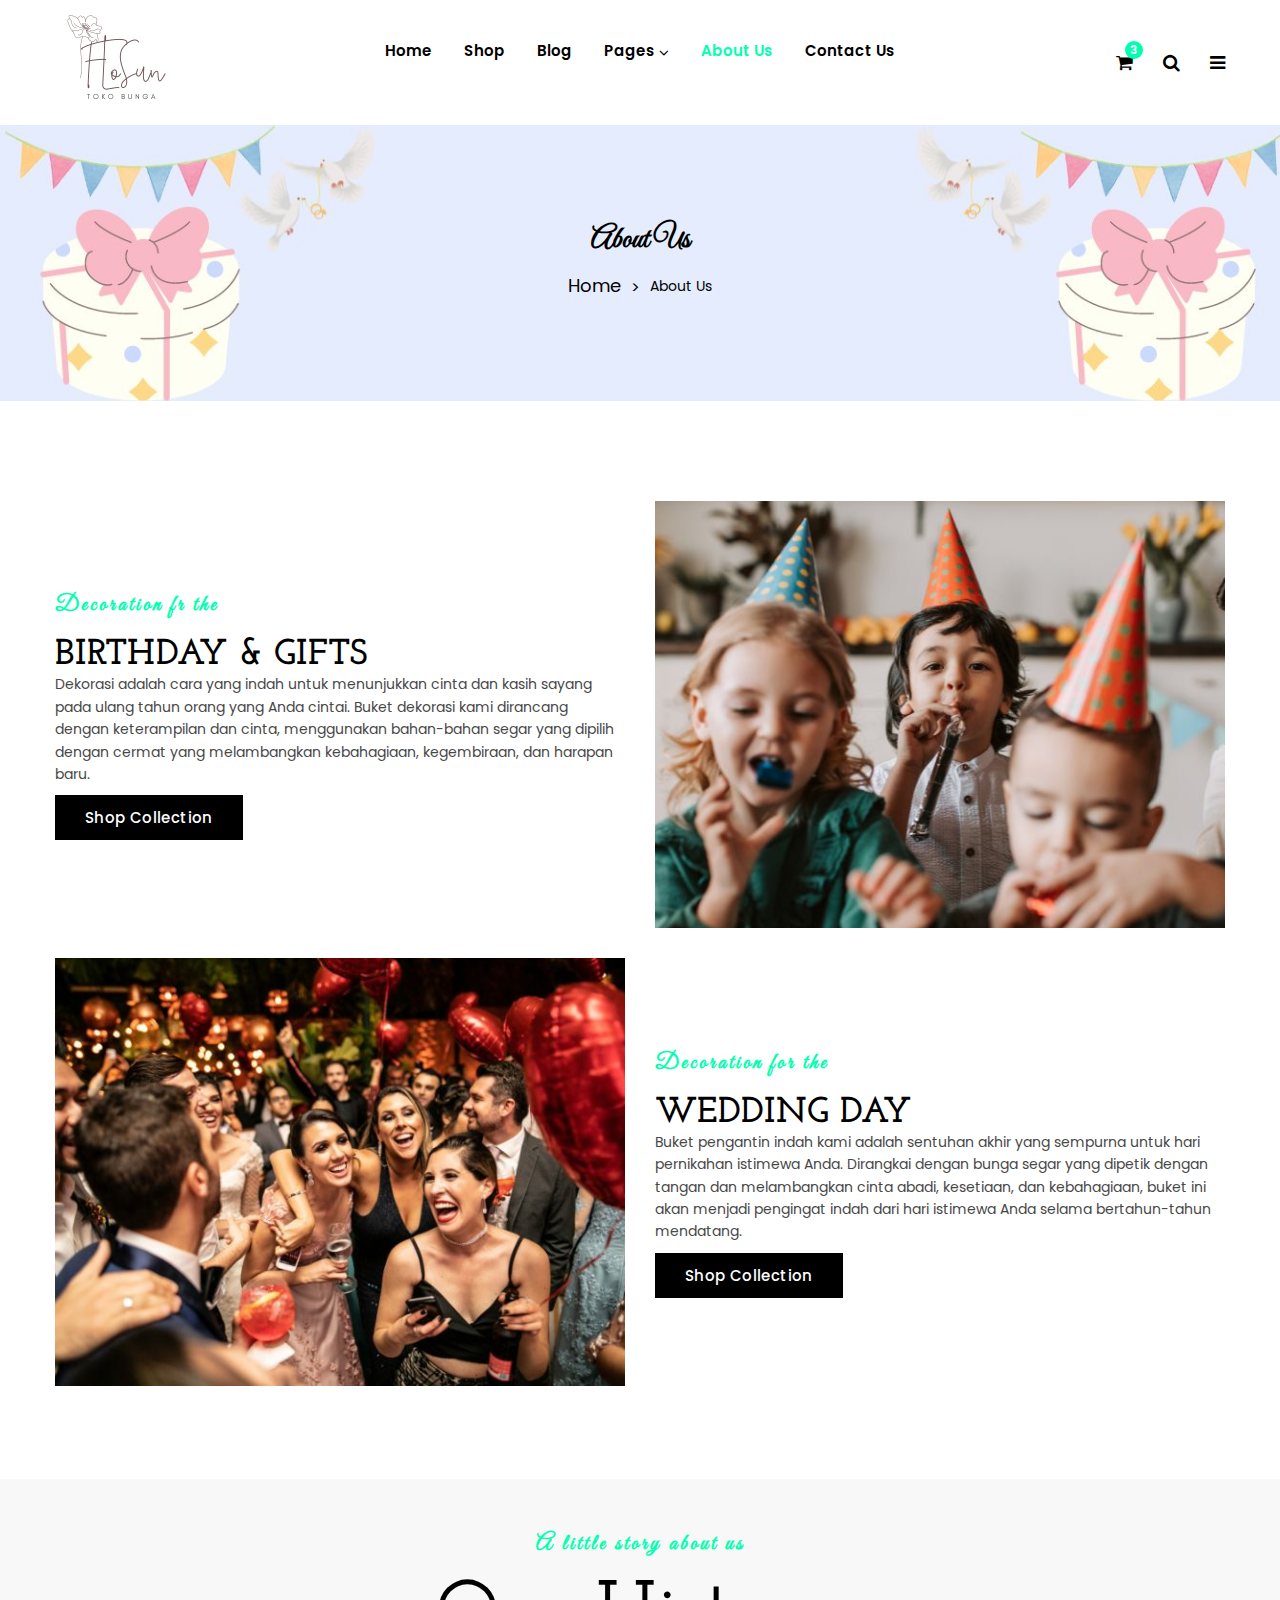
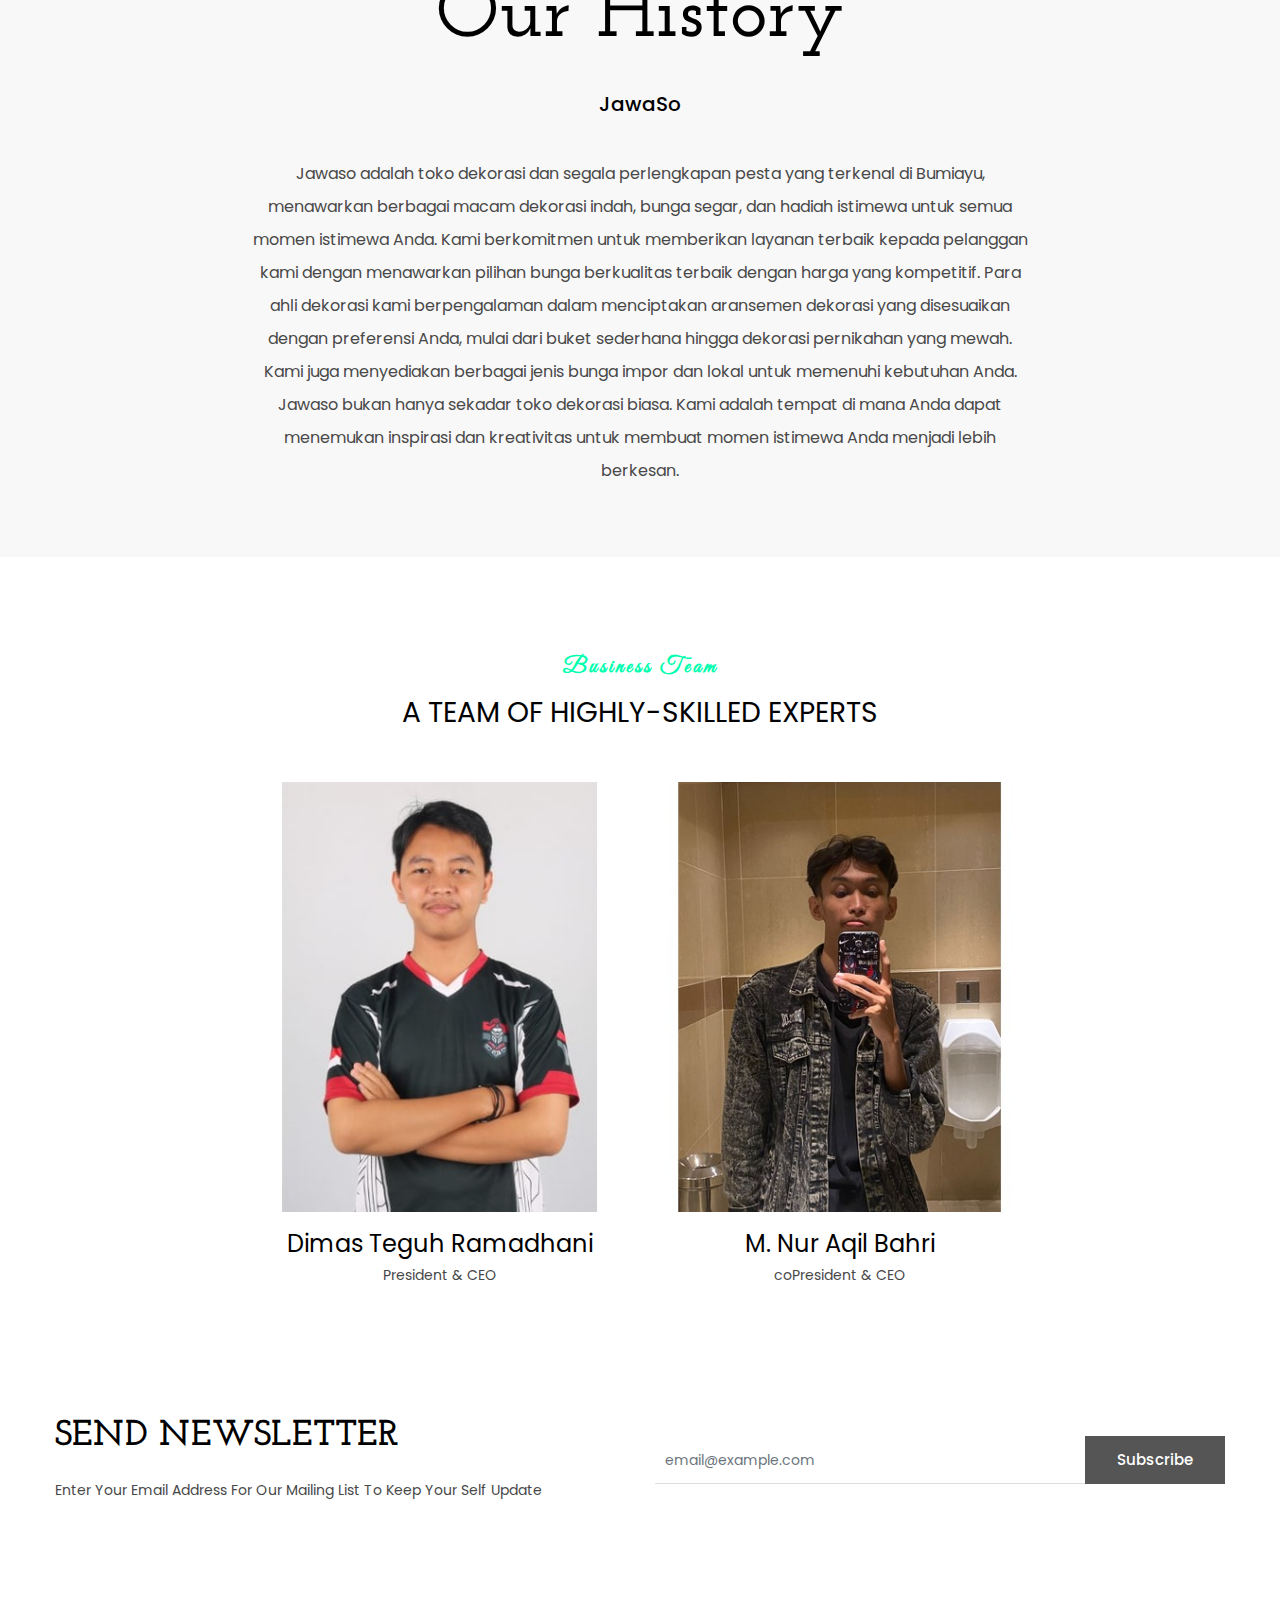
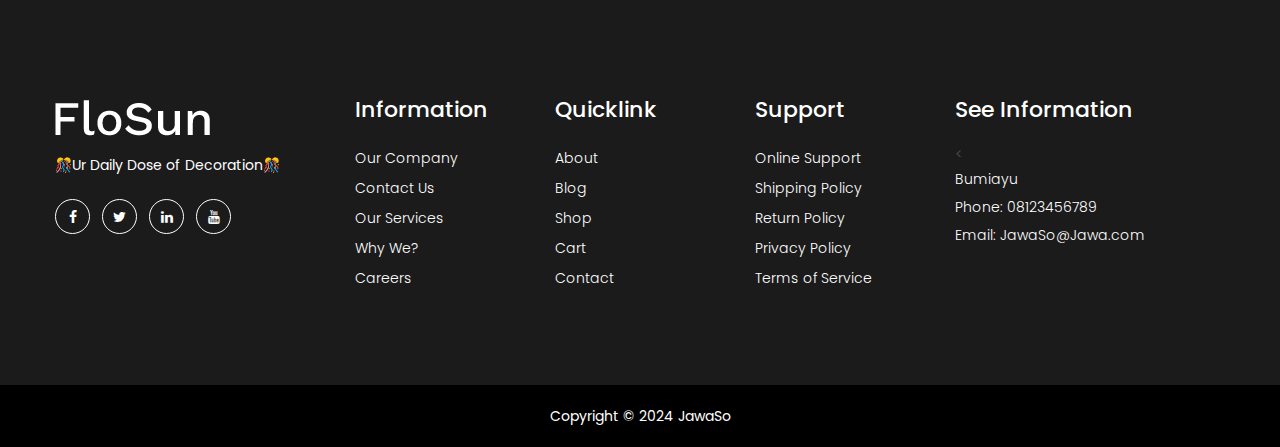
==== commit d7319afc: "fix mobile, socmed, and any bug" ====
--- a/about-us.html
+++ b/about-us.html
@@ -208,62 +208,17 @@
                         <!-- mobile menu navigation start -->
                         <nav>
                             <ul class="mobile-menu">
-                                <li class="menu-item-has-children"><a href="#">Home</a>
-                                    <ul class="dropdown">
-                                        <li><a href="index.html">Home Page 1</a></li>
-                                        <li><a href="index-2.html">Home Page 2</a></li>
-                                        <li><a href="index-3.html">Home Page 3</a></li>
-                                        <li><a href="index-4.html">Home Page 4</a></li>
-                                    </ul>
-                                </li>
-                                <li class="menu-item-has-children"><a href="#">Shop</a>
-                                    <ul class="megamenu dropdown">
-                                        <li class="mega-title has-children"><a href="#">Shop Layouts</a>
-                                            <ul class="dropdown">
-                                                <li><a href="shop.html">Shop Left Sidebar</a></li>
-                                                <li><a href="shop-right-sidebar.html">Shop Right Sidebar</a></li>
-                                                <li><a href="shop-list-left.html">Shop List Left Sidebar</a></li>
-                                                <li><a href="shop-list-right.html">Shop List Right Sidebar</a></li>
-                                                <li><a href="shop-fullwidth.html">Shop Full Width</a></li>
-                                            </ul>
-                                        </li>
-                                        <li class="mega-title has-children"><a href="#">Product Details</a>
-                                            <ul class="dropdown">
-                                                <li><a href="product-details.html">Single Product Details</a></li>
-                                                <li><a href="variable-product-details.html">Variable Product Details</a></li>
-                                                <li><a href="external-product-details.html">External Product Details</a></li>
-                                                <li><a href="gallery-product-details.html">Gallery Product Details</a></li>
-                                                <li><a href="countdown-product-details.html">Countdown Product Details</a></li>
-                                            </ul>
-                                        </li>
-                                        <li class="mega-title has-children"><a href="#">Others</a>
-                                            <ul class="dropdown">
-                                                <li><a href="error404.html">Error 404</a></li>
-                                                <li><a href="compare.html">Compare Page</a></li>
-                                                <li><a href="cart.html">Cart Page</a></li>
-                                                <li><a href="checkout.html">Checkout Page</a></li>
-                                                <li><a href="wishlist.html">Wish List Page</a></li>
-                                            </ul>
-                                        </li>
-                                    </ul>
-                                </li>
-                                <li class="menu-item-has-children "><a href="#">Blog</a>
-                                    <ul class="dropdown">
-                                        <li><a href="blog.html">Blog Left Sidebar</a></li>
-                                        <li><a href="blog-list-right-sidebar.html">Blog List Right Sidebar</a></li>
-                                        <li><a href="blog-list-fullwidth.html">Blog List Fullwidth</a></li>
-                                        <li><a href="blog-grid.html">Blog Grid Page</a></li>
-                                        <li><a href="blog-grid-right-sidebar.html">Blog Grid Right Sidebar</a></li>
-                                        <li><a href="blog-grid-fullwidth.html">Blog Grid Fullwidth</a></li>
-                                        <li><a href="blog-details-sidebar.html">Blog Details Sidebar Page</a></li>
-                                        <li><a href="blog-details-fullwidth.html">Blog Details Fullwidth Page</a></li>
-                                    </ul>
+                                <li class="menu-item-has-children"><a href="index.html">Home</a>
+                                </li>
+                                <li class="menu-item-has-children"><a href="shop.html">Shop</a>
+                                </li>
+                                <li class="menu-item-has-children "><a href="blog.html">Blog</a>
                                 </li>
                                 <li class="menu-item-has-children "><a href="#">Pages</a>
                                     <ul class="dropdown">
                                         <li><a href="frequently-questions.html">FAQ</a></li>
                                         <li><a href="my-account.html">My Account</a></li>
-                                        <li><a href="login-register.html">login &amp; register</a></li>
+                                        <li><a href="login.html">login &amp; register</a></li>
                                     </ul>
                                 </li>
                                 <li><a href="about-us.html">About Us</a></li>
@@ -276,25 +231,25 @@
                     <div class="offcanvas-widget-area">
                         <div class="switcher">
                             <div class="language">
-                                <span class="switcher-title">Language: </span>
+                                <span class="switcher-title">Bahasa: </span>
                                 <div class="switcher-menu">
                                     <ul>
-                                        <li><a href="#">English</a>
+                                        <li><a href="#">Ngapak</a>
                                             <ul class="switcher-dropdown">
-                                                <li><a href="#">German</a></li>
-                                                <li><a href="#">French</a></li>
+                                                <li><a href="#">Indonesia</a></li>
+                                                <li><a href="#">Inggris</a></li>
                                             </ul>
                                         </li>
                                     </ul>
                                 </div>
                             </div>
                             <div class="currency">
-                                <span class="switcher-title">Currency: </span>
+                                <span class="switcher-title">Mata Uang: </span>
                                 <div class="switcher-menu">
                                     <ul>
-                                        <li><a href="#">$ USD</a>
+                                        <li><a href="#">IDR</a>
                                             <ul class="switcher-dropdown">
-                                                <li><a href="#">€ EUR</a></li>
+                                                <li><a href="#">$ USD</a></li>
                                             </ul>
                                         </li>
                                     </ul>
@@ -305,11 +260,11 @@
                             <ul class="address-info">
                                 <li>
                                     <i class="fa fa-phone"></i>
-                                    <a href="info%40yourdomain.html">0813 2456 012</a>
+                                    <a href="info%40yourdomain.html">(123) 456789</a>
                                 </li>
                                 <li>
                                     <i class="fa fa-envelope"></i>
-                                    <a href="info%40yourdomain.html">info@yourdomain.com</a>
+                                    <a href="info%40yourdomain.html">info@Jawaso.com</a>
                                 </li>
                             </ul>
                             <div class="widget-social">
@@ -317,7 +272,6 @@
                                 <a class="twitter-color-bg" title="Twitter" href="#"><i class="fa fa-twitter"></i></a>
                                 <a class="linkedin-color-bg" title="Linkedin" href="#"><i class="fa fa-linkedin"></i></a>
                                 <a class="youtube-color-bg" title="Youtube" href="#"><i class="fa fa-youtube"></i></a>
-                                <a class="vimeo-color-bg" title="Vimeo" href="#"><i class="fa fa-vimeo"></i></a>
                             </div>
                         </div>
                     </div>
@@ -382,7 +336,6 @@
                                 <a class="twitter-color-bg" title="Twitter" href="#"><i class="fa fa-twitter"></i></a>
                                 <a class="linkedin-color-bg" title="Linkedin" href="#"><i class="fa fa-linkedin"></i></a>
                                 <a class="youtube-color-bg" title="Youtube" href="#"><i class="fa fa-youtube"></i></a>
-                                <a class="vimeo-color-bg" title="Vimeo" href="#"><i class="fa fa-vimeo"></i></a>
                             </div>
                         </div>
                     </div>
@@ -626,11 +579,6 @@
                                             <i class="fa fa-youtube"></i>
                                         </a>
                                     </li>
-                                    <li>
-                                        <a class="rounded-circle" href="#" title="Vimeo">
-                                            <i class="fa fa-vimeo"></i>
-                                        </a>
-                                    </li>
                                 </ul>
                             </div>
                         </div>
